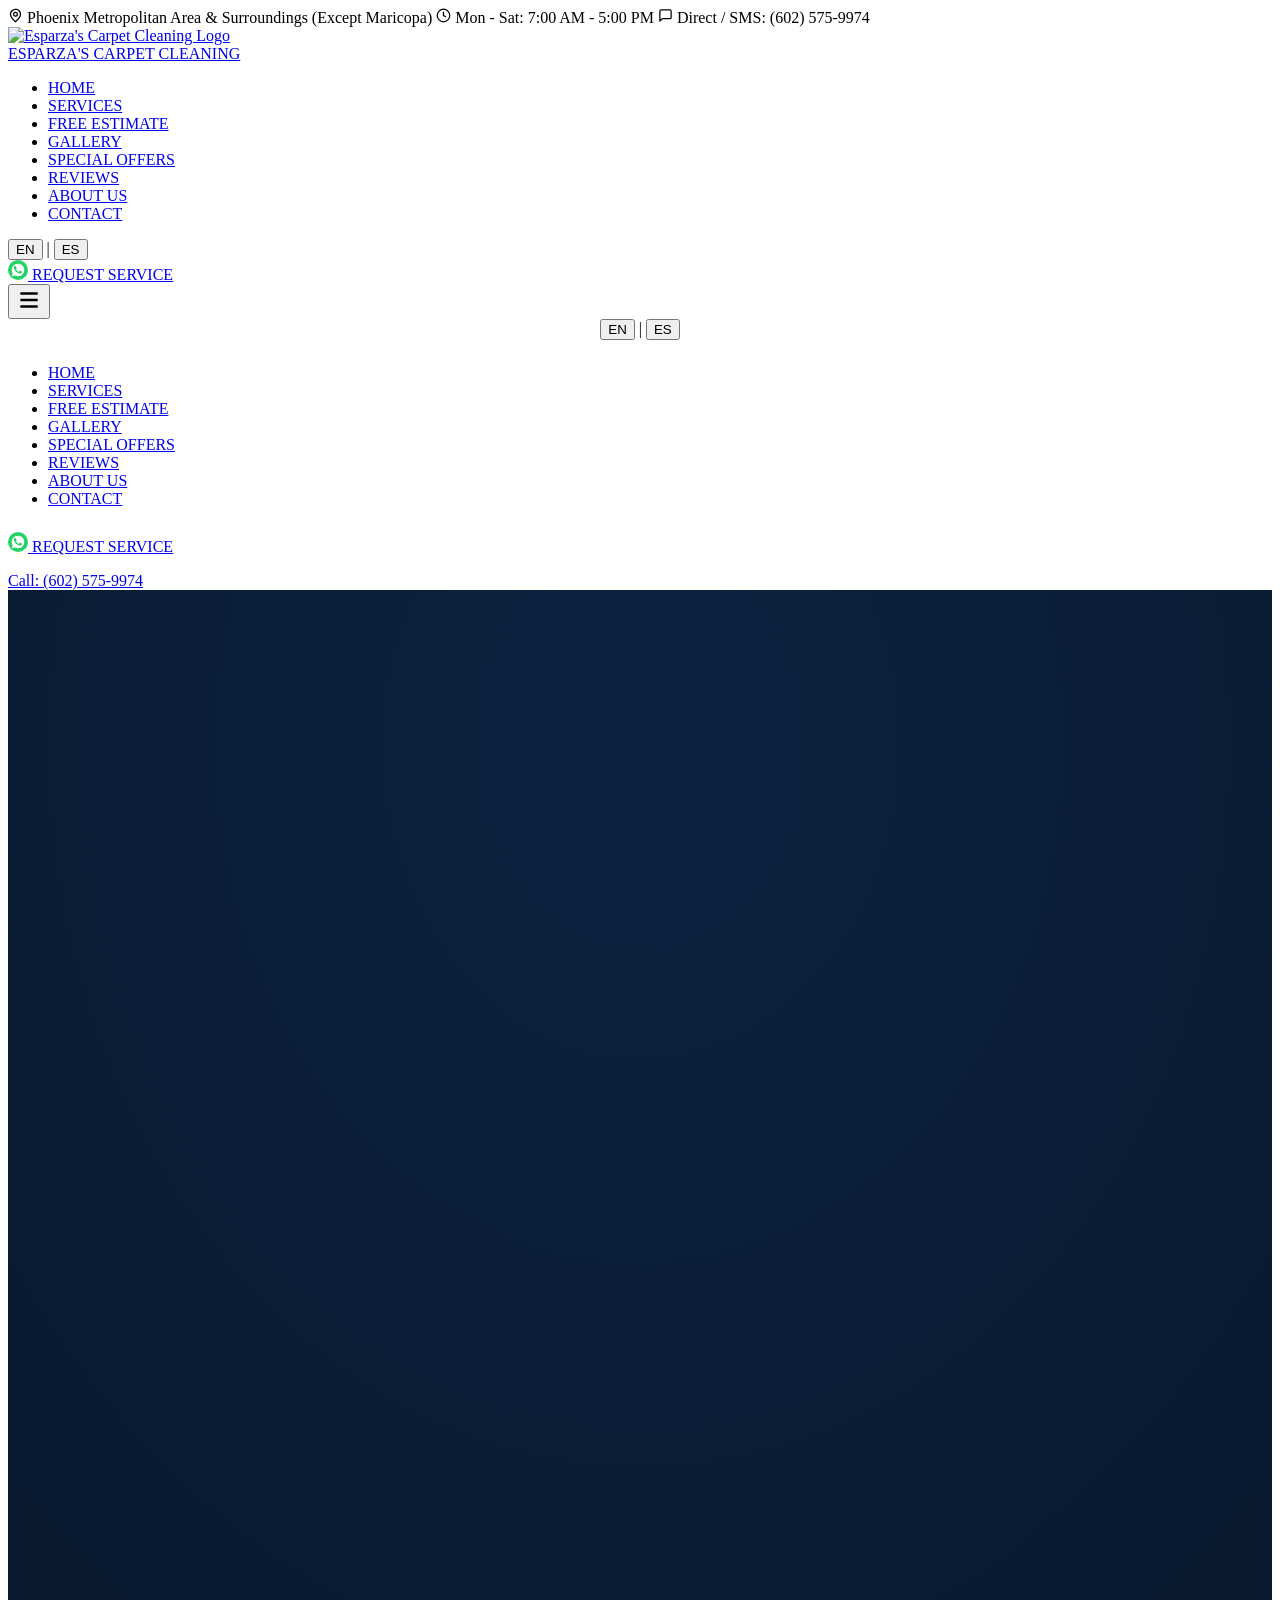
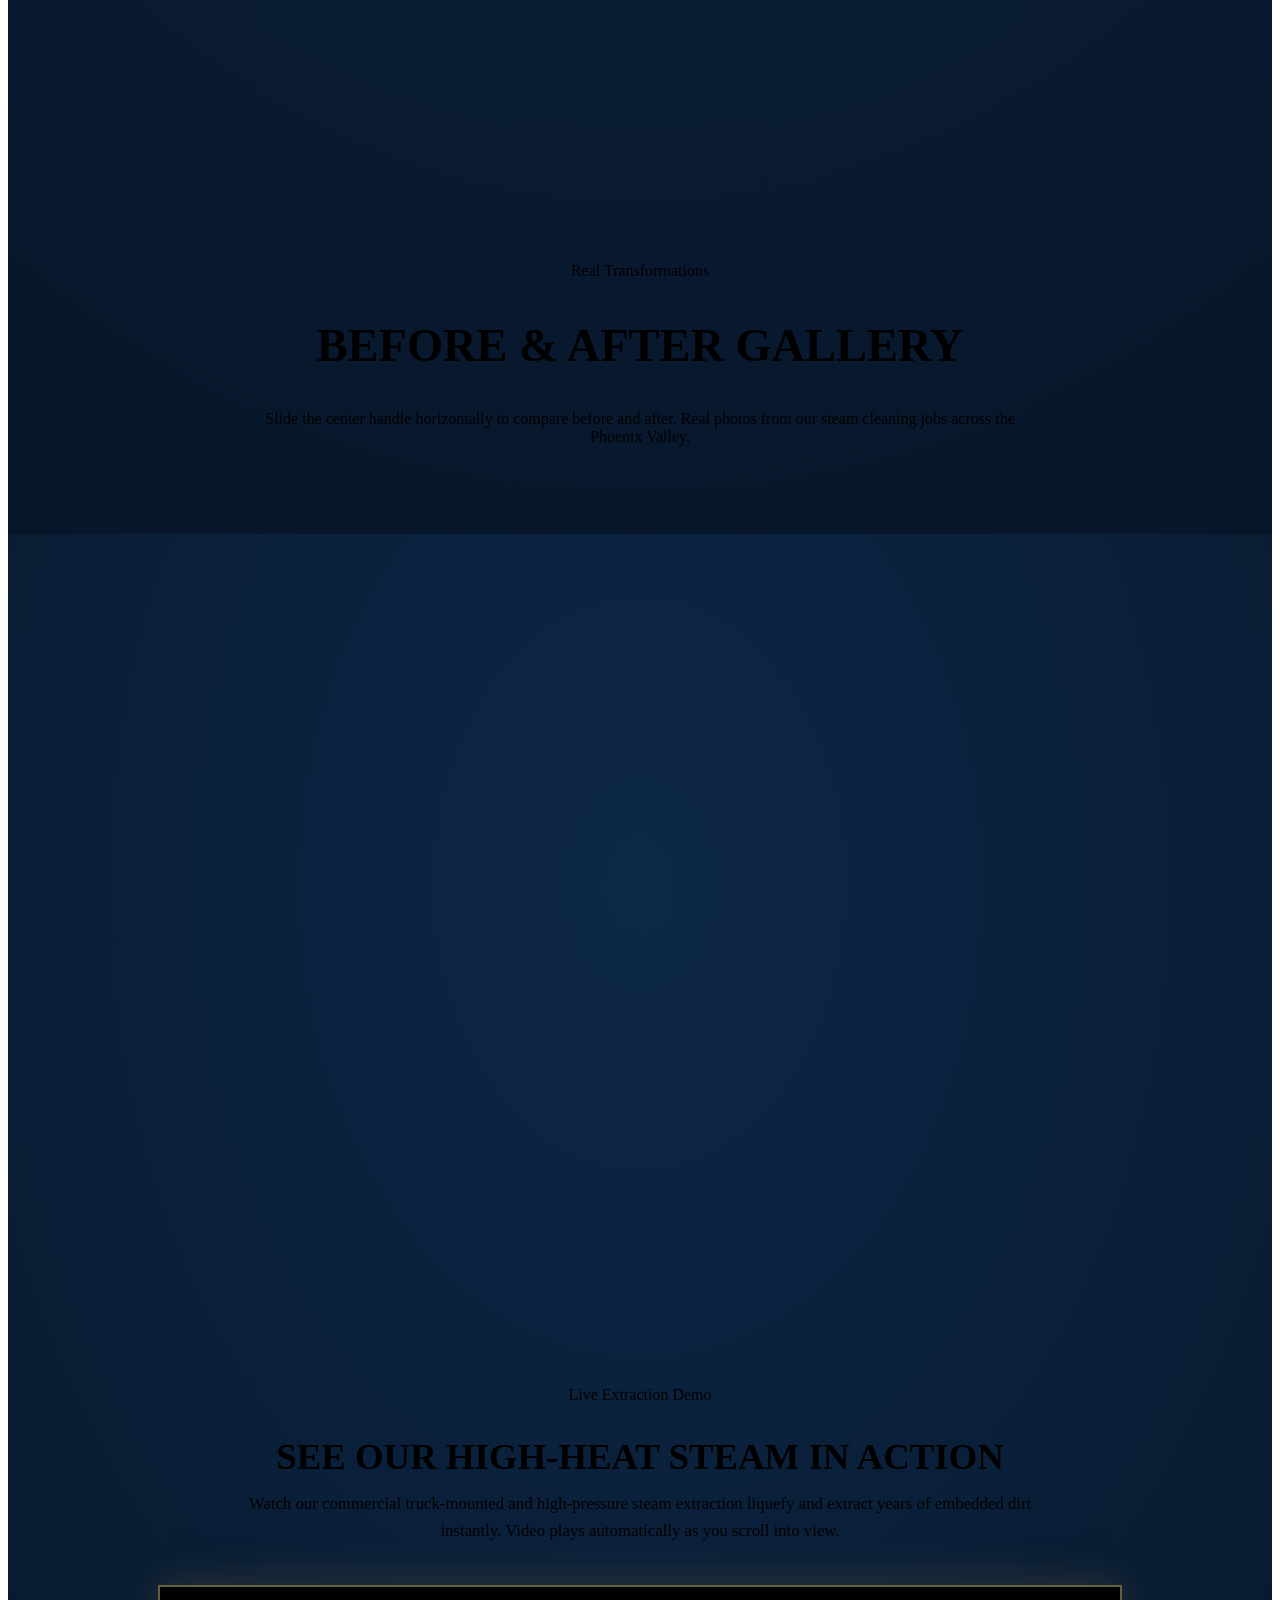
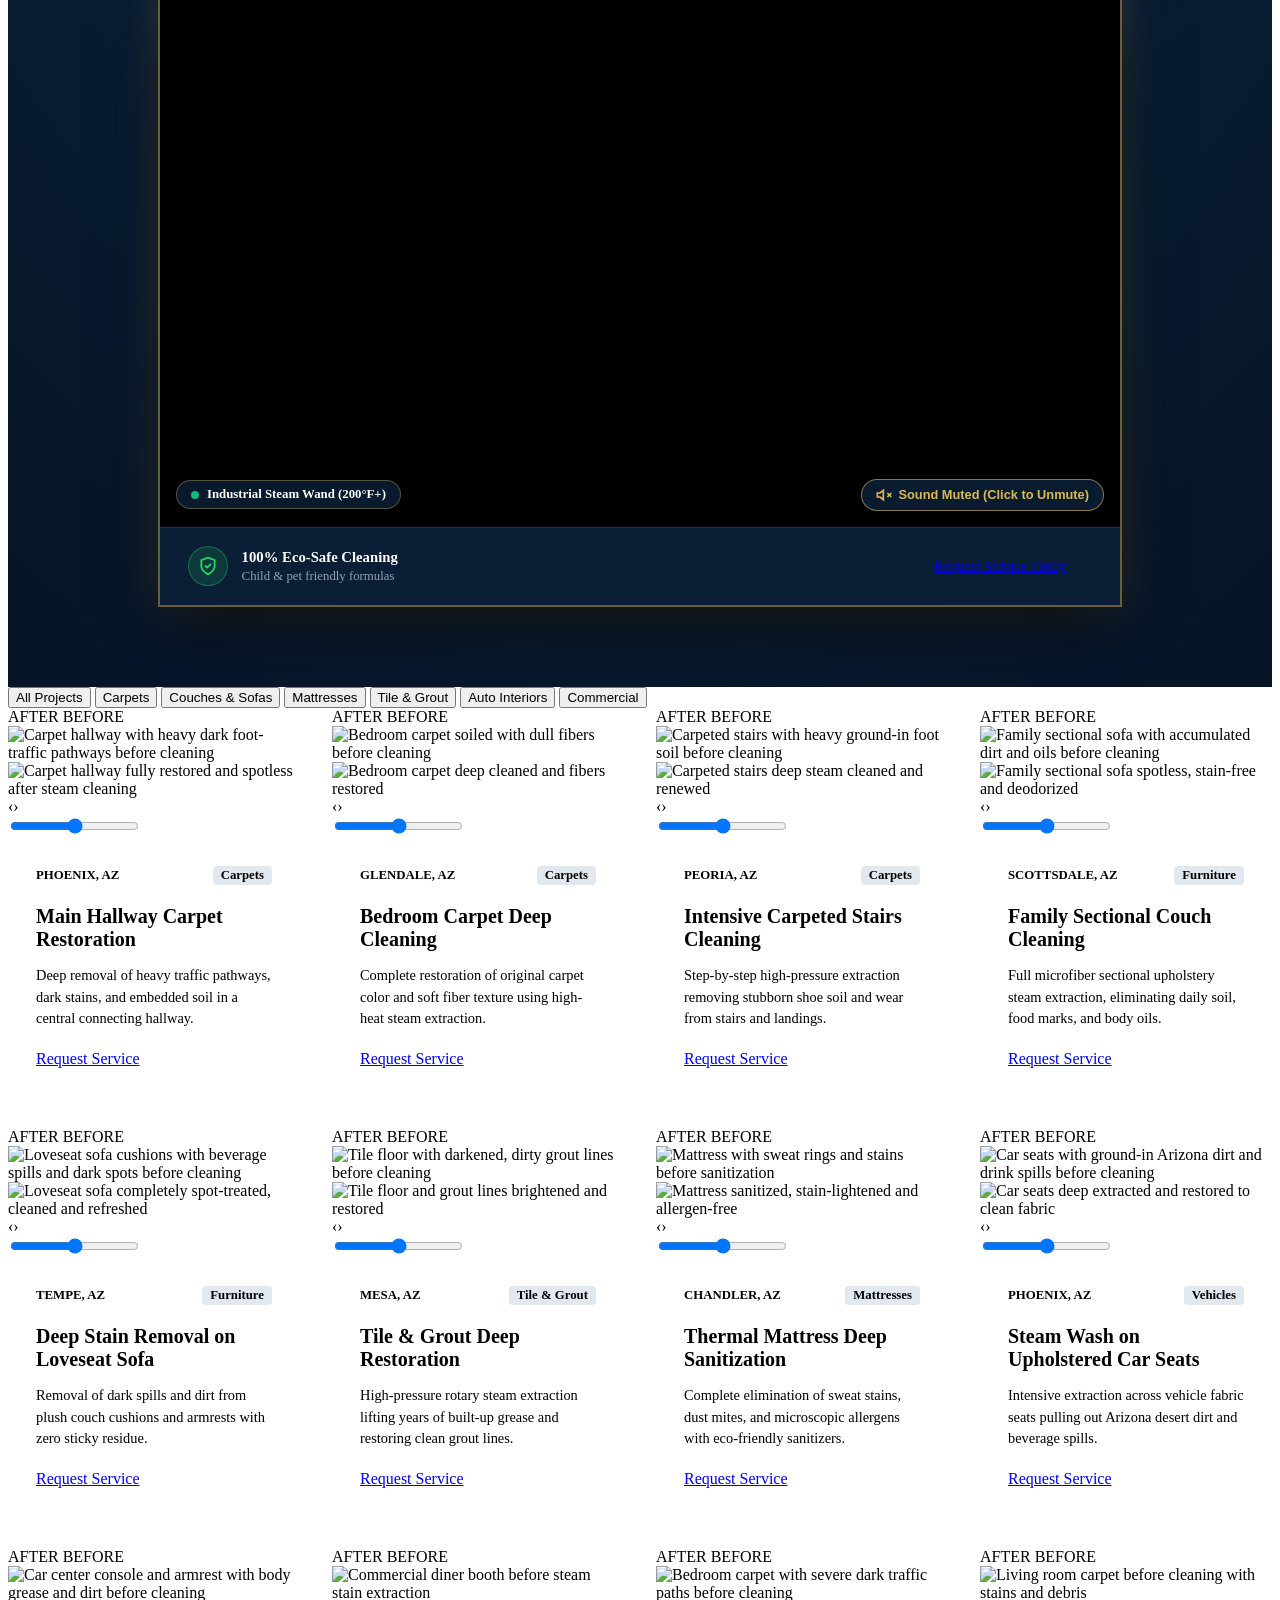
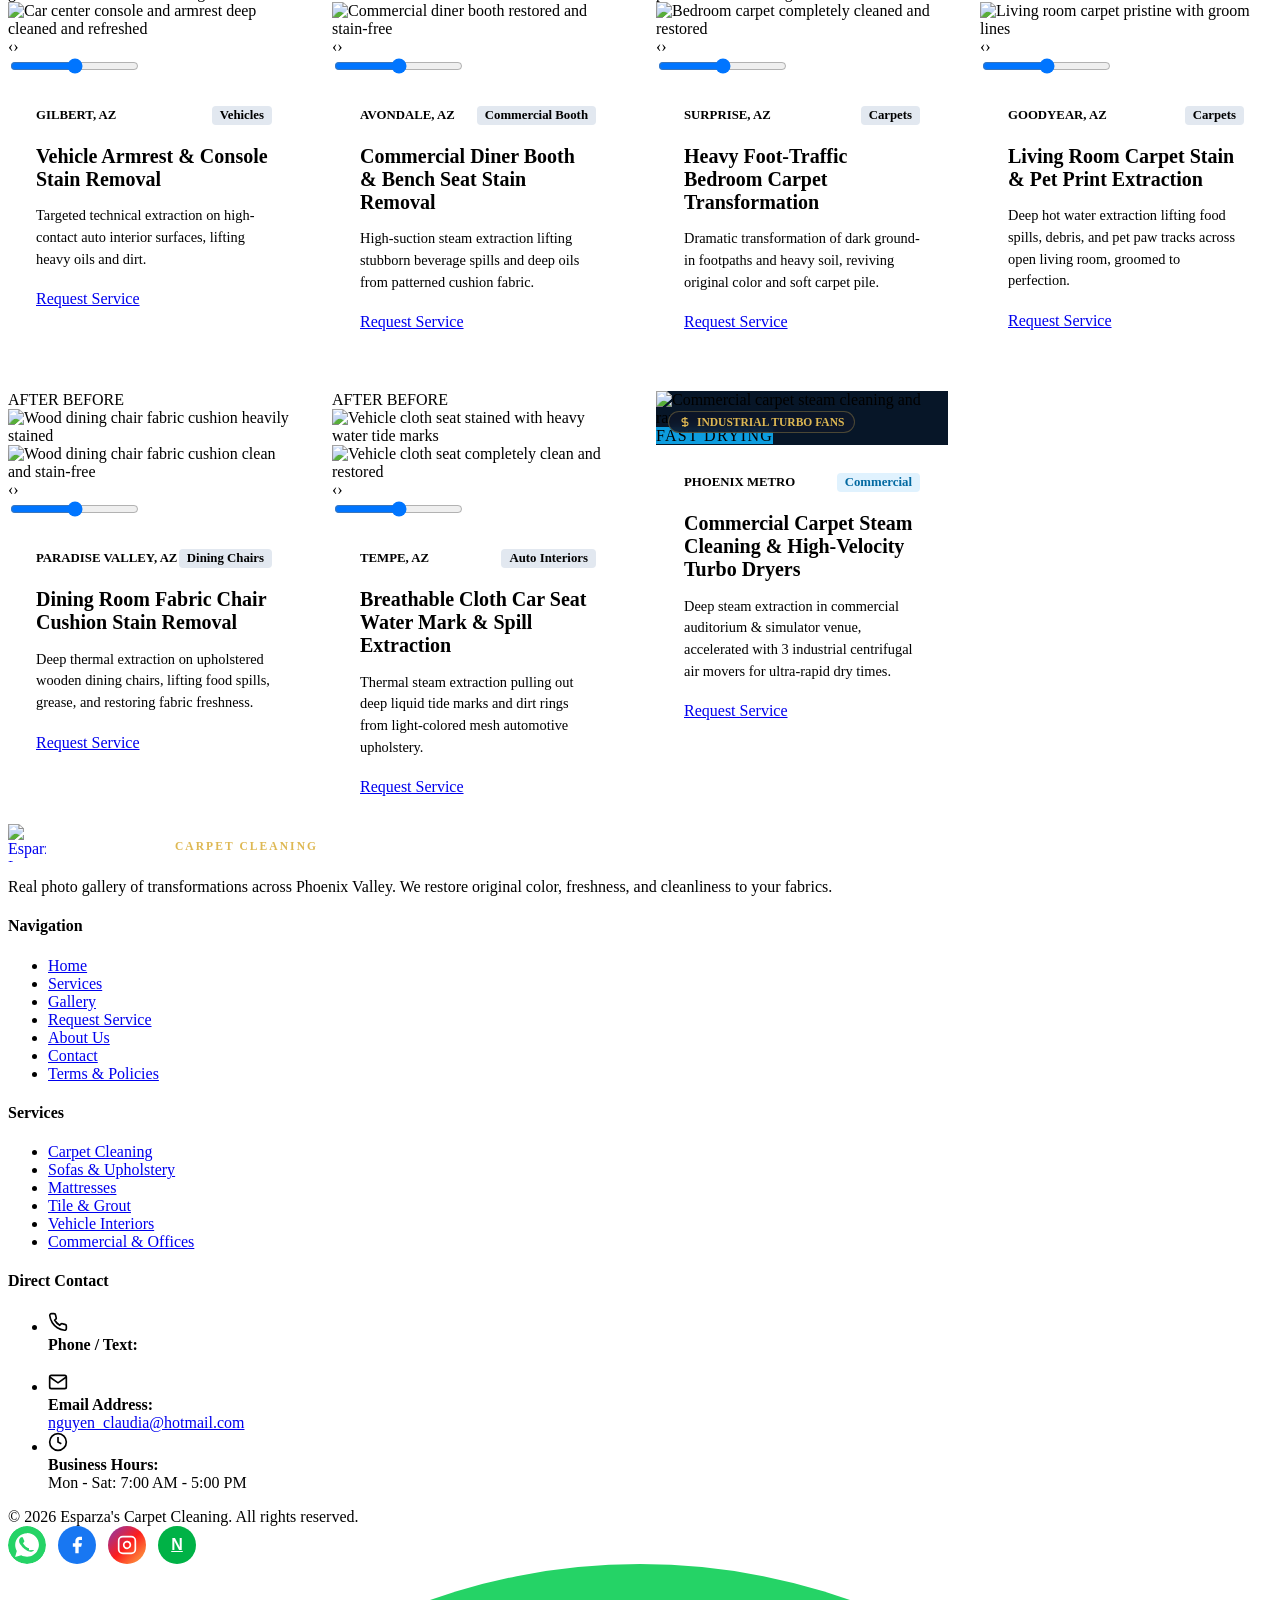
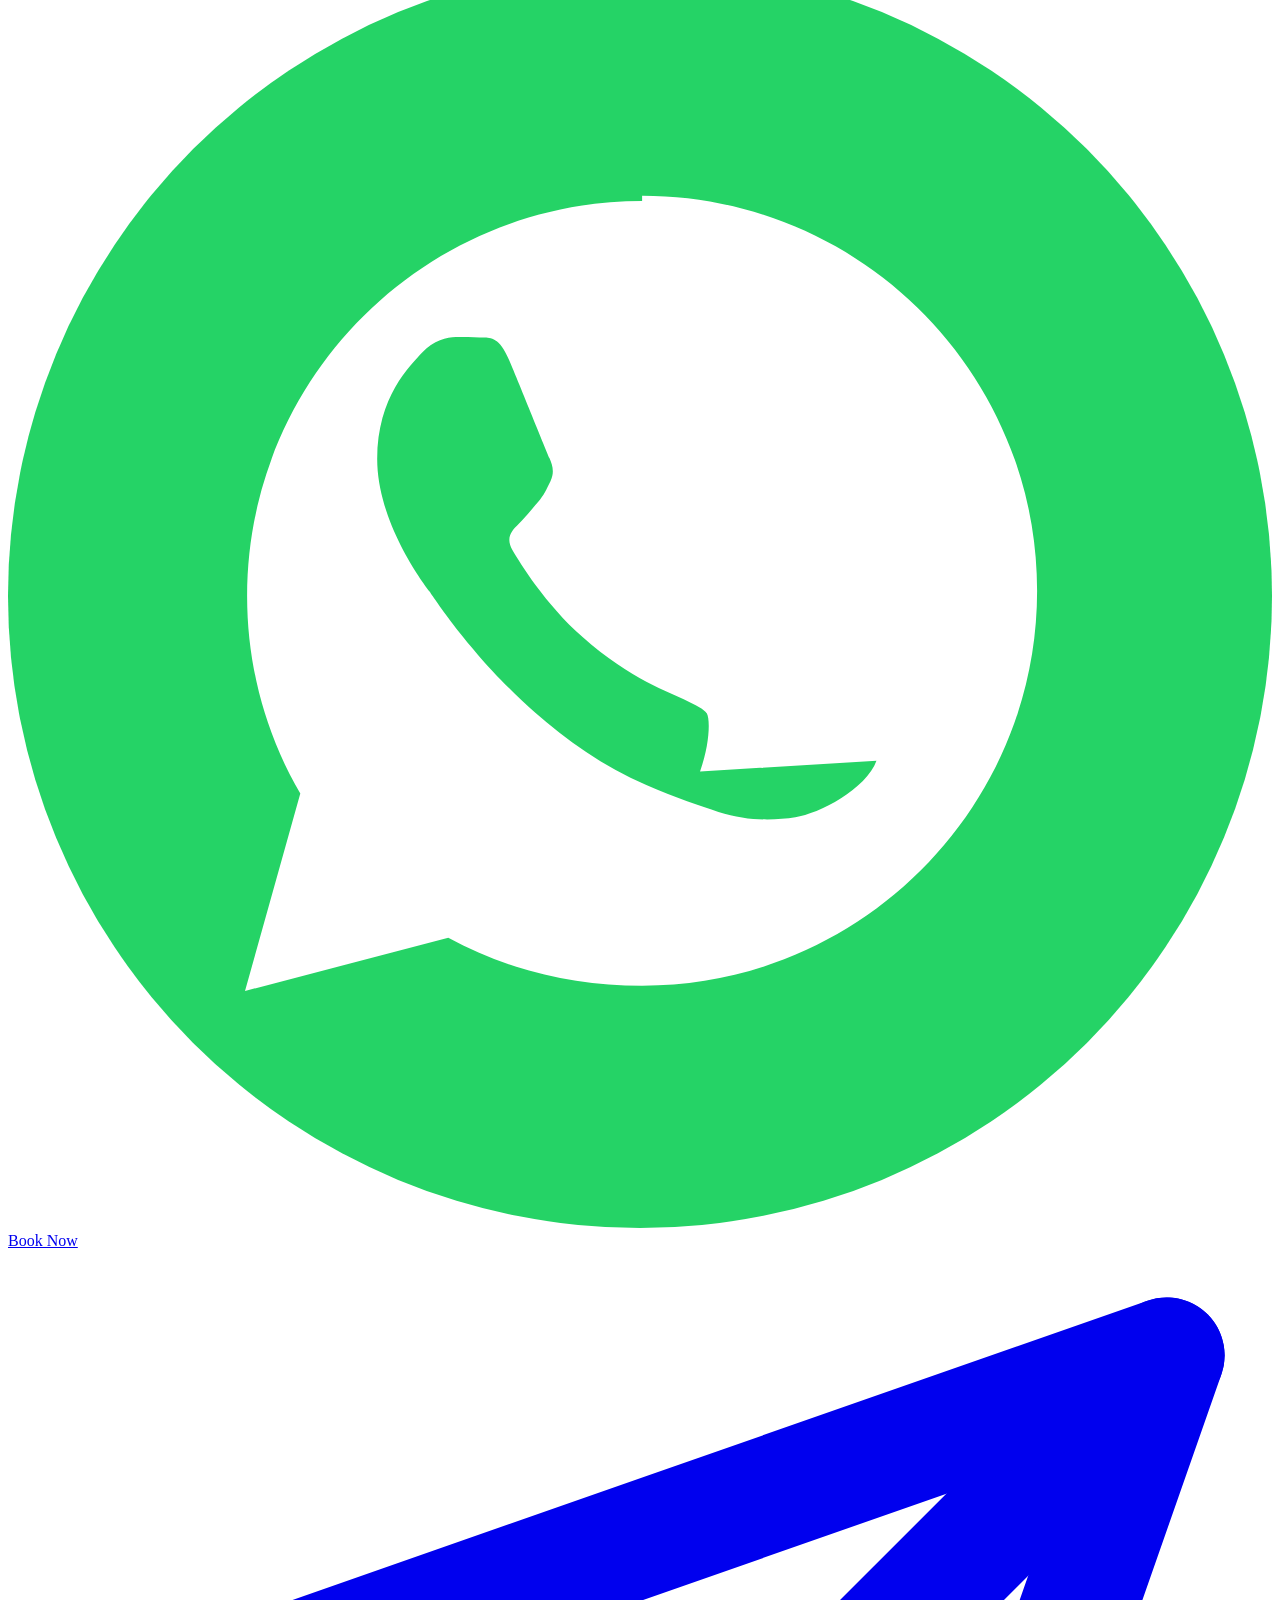
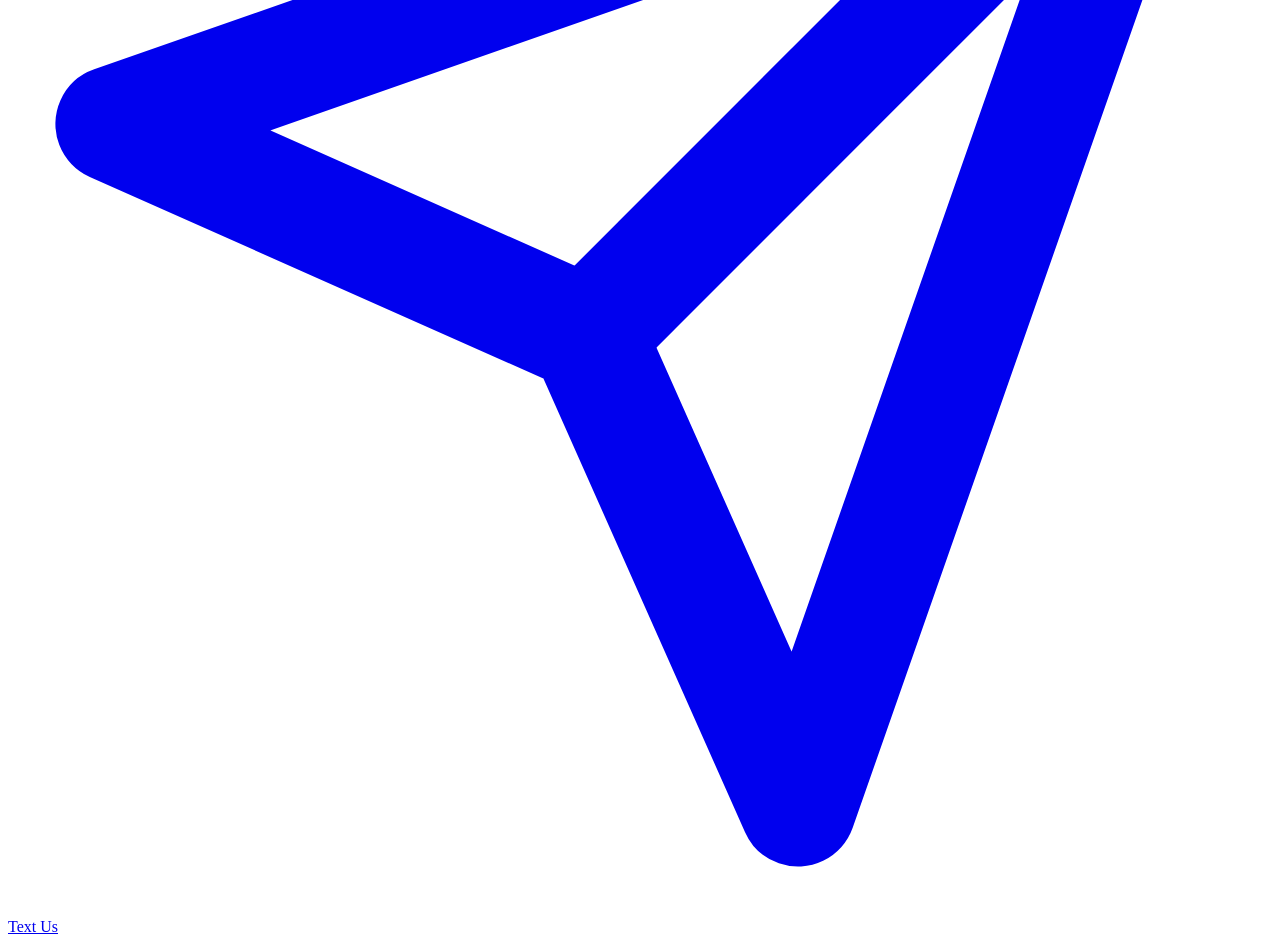
==== galeria.html @ 564505ad "Add files via upload" ====
<!DOCTYPE html>
<html lang="en">
<head>
  <meta charset="UTF-8">
  <meta name="viewport" content="width=device-width, initial-scale=1.0">
  <title>Before &amp; After Gallery | Esparza's Carpet Cleaning</title>
  <meta name="description" content="Interactive Before &amp; After slider gallery from Esparza's Carpet Cleaning. Compare real transformations of carpets, couches, mattresses, tile &amp; grout in Phoenix, AZ.">
  <link rel="stylesheet" href="css/styles.css">
  <link rel="stylesheet" href="css/components.css">
  <link rel="icon" type="image/svg+xml" href="assets/images/logo.svg">
</head>
<body>

  <!-- Top Notice Bar -->
  <div class="top-notice-bar">
    <div class="container">
      <div class="top-notice-info">
        <span class="top-notice-item">
          <svg width="15" height="15" viewBox="0 0 24 24" fill="none" stroke="currentColor" stroke-width="2"><path d="M12 2a8 8 0 0 0-8 8c0 5.25 8 12 8 12s8-6.75 8-12a8 8 0 0 0-8-8z"/><circle cx="12" cy="10" r="3"/></svg>
          <span data-i18n="top_area">Phoenix Metropolitan Area &amp; Surroundings (Except Maricopa)</span>
        </span>
        <span class="top-notice-item">
          <svg width="15" height="15" viewBox="0 0 24 24" fill="none" stroke="currentColor" stroke-width="2"><circle cx="12" cy="12" r="10"/><polyline points="12 6 12 12 16 14"/></svg>
          <span data-i18n="top_hours">Mon - Sat: 7:00 AM - 5:00 PM</span>
        </span>
        <span class="top-notice-item">
          <svg width="15" height="15" viewBox="0 0 24 24" fill="none" stroke="currentColor" stroke-width="2" stroke-linecap="round" stroke-linejoin="round"><path d="M21 15a2 2 0 0 1-2 2H7l-4 4V5a2 2 0 0 1 2-2h14a2 2 0 0 1 2 2z"/></svg>
          <span data-i18n="top_direct">Direct / SMS: (602) 575-9974</span>
        </span>
      </div>
    </div>
  </div>

  <!-- Header -->
  <header class="site-header">
    <div class="container header-inner">
      <a href="index.html" class="brand-logo" title="Esparza's Carpet Cleaning">
        <img src="assets/images/logo-spartan.png" alt="Esparza's Carpet Cleaning Logo" width="60" height="60" data-i18n-alt="logo_main_alt">
        <div class="logo-text-group">
          <span class="logo-main-text">ESPARZA'S</span>
          <span class="logo-sub-text">CARPET CLEANING</span>
        </div>
      </a>

      <nav class="main-nav">
        <ul class="nav-links">
          <li><a href="index.html" class="nav-link" data-i18n="nav_inicio">HOME</a></li>
          <li><a href="servicios.html" class="nav-link" data-i18n="nav_servicios">SERVICES</a></li>
          <li><a href="index.html#tarifas" class="nav-link" data-i18n="nav_tarifas">FREE ESTIMATE</a></li>
          <li><a href="galeria.html" class="nav-link active" data-i18n="nav_galeria">GALLERY</a></li>
          <li><a href="index.html#promociones" class="nav-link" data-i18n="nav_promociones">SPECIAL OFFERS</a></li>
          <li><a href="index.html#comentarios" class="nav-link" data-i18n="nav_resenas">REVIEWS</a></li>
          <li><a href="nosotros.html" class="nav-link" data-i18n="nav_nosotros">ABOUT US</a></li>
          <li><a href="contacto.html" class="nav-link" data-i18n="nav_contacto">CONTACT</a></li>
        </ul>

        <!-- Language Switcher (Desktop) -->
        <div class="lang-switch-container">
          <button type="button" class="lang-btn active" data-lang="en">EN</button>
          <span class="lang-separator">|</span>
          <button type="button" class="lang-btn" data-lang="es">ES</button>
        </div>

        <a href="solicitud.html" class="btn-nav-gold">
          <svg width="20" height="20" viewBox="0 0 24 24" fill="none" style="flex-shrink: 0;"><circle cx="12" cy="12" r="12" fill="#25D366"/><path d="M12.04 4.5c-4.14 0-7.5 3.36-7.5 7.5 0 1.33.35 2.62 1.01 3.75L4.5 19.5l3.86-1.01c1.1.6 2.34.91 3.68.91 4.14 0 7.5-3.36 7.5-7.5s-3.36-7.5-7.5-7.5zm4.45 10.63c-.19.53-1.09 1.01-1.54 1.07-.39.06-.9.08-1.46-.1-.34-.11-.79-.26-1.37-.51-2.43-1.05-4-3.52-4.12-3.68-.12-.16-.99-1.32-.99-2.51 0-1.19.63-1.78.85-2.02.22-.24.48-.3.64-.3.16 0 .32 0 .46.01.15.01.35-.06.55.42.21.49.71 1.74.77 1.87.06.13.1.28.02.44-.08.16-.12.26-.24.4-.12.14-.26.31-.37.42-.12.12-.25.25-.11.49.14.24.62 1.02 1.33 1.65.91.81 1.68 1.06 1.92 1.18.24.12.38.1.52-.06.14-.16.6-.7.76-.94.16-.24.32-.2.53-.12.21.08 1.33.63 1.56.74.23.12.38.18.44.27.06.1.06.57-.13 1.1z" fill="#FFFFFF"/></svg>
          <span data-i18n="nav_cta">REQUEST SERVICE</span>
        </a>
      </nav>

      <button class="mobile-toggle-btn" aria-label="Mobile Navigation Menu" data-i18n-aria="nav_menu_aria">
        <svg width="26" height="26" viewBox="0 0 24 24" fill="none" stroke="currentColor" stroke-width="2.5"><path d="M4 6h16M4 12h16M4 18h16"/></svg>
      </button>
    </div>
  </header>

  <!-- Mobile Drawer -->
  <div class="mobile-menu-drawer">
    <!-- Language Switcher (Mobile Drawer) -->
    <div style="display: flex; justify-content: center; margin-bottom: 1.5rem;">
      <div class="lang-switch-container">
        <button type="button" class="lang-btn active" data-lang="en">EN</button>
        <span class="lang-separator">|</span>
        <button type="button" class="lang-btn" data-lang="es">ES</button>
      </div>
    </div>

    <ul class="mobile-nav-links">
      <li><a href="index.html" class="nav-link" data-i18n="nav_inicio">HOME</a></li>
      <li><a href="servicios.html" class="nav-link" data-i18n="nav_servicios">SERVICES</a></li>
      <li><a href="index.html#tarifas" class="nav-link" data-i18n="nav_tarifas">FREE ESTIMATE</a></li>
      <li><a href="galeria.html" class="nav-link active" data-i18n="nav_galeria">GALLERY</a></li>
      <li><a href="index.html#promociones" class="nav-link" data-i18n="nav_promociones">SPECIAL OFFERS</a></li>
      <li><a href="index.html#comentarios" class="nav-link" data-i18n="nav_resenas">REVIEWS</a></li>
      <li><a href="nosotros.html" class="nav-link" data-i18n="nav_nosotros">ABOUT US</a></li>
      <li><a href="contacto.html" class="nav-link" data-i18n="nav_contacto">CONTACT</a></li>
    </ul>
    <div style="margin-top: 1.5rem; display: flex; flex-direction: column; gap: 1rem;">
      <a href="solicitud.html" class="btn-nav-gold" style="width: 100%; justify-content: center;">
        <svg width="20" height="20" viewBox="0 0 24 24" fill="none" style="flex-shrink: 0;"><circle cx="12" cy="12" r="12" fill="#25D366"/><path d="M12.04 4.5c-4.14 0-7.5 3.36-7.5 7.5 0 1.33.35 2.62 1.01 3.75L4.5 19.5l3.86-1.01c1.1.6 2.34.91 3.68.91 4.14 0 7.5-3.36 7.5-7.5s-3.36-7.5-7.5-7.5zm4.45 10.63c-.19.53-1.09 1.01-1.54 1.07-.39.06-.9.08-1.46-.1-.34-.11-.79-.26-1.37-.51-2.43-1.05-4-3.52-4.12-3.68-.12-.16-.99-1.32-.99-2.51 0-1.19.63-1.78.85-2.02.22-.24.48-.3.64-.3.16 0 .32 0 .46.01.15.01.35-.06.55.42.21.49.71 1.74.77 1.87.06.13.1.28.02.44-.08.16-.12.26-.24.4-.12.14-.26.31-.37.42-.12.12-.25.25-.11.49.14.24.62 1.02 1.33 1.65.91.81 1.68 1.06 1.92 1.18.24.12.38.1.52-.06.14-.16.6-.7.76-.94.16-.24.32-.2.53-.12.21.08 1.33.63 1.56.74.23.12.38.18.44.27.06.1.06.57-.13 1.1z" fill="#FFFFFF"/></svg>
        <span data-i18n="nav_cta">REQUEST SERVICE</span>
      </a>
      <a href="tel:6025759974" class="btn btn-secondary" style="width: 100%; justify-content: center;" data-i18n="nav_call">Call: (602) 575-9974</a>
    </div>
  </div>

  <main>
    <!-- PAGE HERO -->
    <section class="section-dark" style="position: relative; overflow: hidden; padding: 4.5rem 0 4rem 0; background: radial-gradient(120% 120% at 50% 10%, #0c2340 0%, #061325 100%);">
      <!-- Ambient Glow Orbs -->
      <div class="ambient-glow-orb orb-amber" style="top: -60px; right: 10%; width: 420px; height: 420px;"></div>
      <div class="ambient-glow-orb orb-azure" style="bottom: -80px; left: 6%; width: 440px; height: 440px;"></div>
      <div class="ambient-glow-orb orb-navy" style="top: 35%; left: 45%; width: 340px; height: 340px;"></div>

      <div class="container" style="text-align: center; position: relative; z-index: 2;">
        <span class="section-badge gold reveal-on-scroll" data-i18n="gal_badge">Real Transformations</span>
        <h1 class="section-title reveal-on-scroll stagger-1" style="font-size: 2.9rem;" data-i18n="gal_title">BEFORE &amp; AFTER <span class="highlight">GALLERY</span></h1>
        <p class="section-subtitle reveal-on-scroll stagger-2" style="max-width: 780px; margin: 0 auto 1.5rem auto;" data-i18n="gal_sub">
          Slide the center handle horizontally to compare before and after. Real photos from our steam cleaning jobs across the Phoenix Valley.
        </p>
      </div>
    </section>

    <!-- AUTOPLAY VIDEO SHOWCASE SECTION (SE REPRODUCE AUTOMÁTICAMENTE AL LLEGAR AQUÍ) -->
    <section class="section section-dark video-showcase-section" id="video-demostracion" style="position: relative; overflow: hidden; background: radial-gradient(100% 100% at 50% 20%, #0d2847 0%, #061325 100%); padding: 4.5rem 0 5rem 0;">
      <!-- Ambient Glow Orbs -->
      <div class="ambient-glow-orb orb-amber" style="top: -40px; right: 15%; width: 380px; height: 380px;"></div>
      <div class="ambient-glow-orb orb-azure" style="bottom: -60px; left: 10%; width: 400px; height: 400px;"></div>

      <div class="container" style="position: relative; z-index: 2;">
        
        <div style="text-align: center; max-width: 820px; margin: 0 auto 2.5rem auto;">
          <span class="section-badge gold reveal-on-scroll" data-i18n="video_sec_badge">Live Extraction Demo</span>
          <h2 class="section-title reveal-on-scroll stagger-1" style="font-size: 2.3rem; margin-bottom: 0.85rem;" data-i18n="video_sec_title">SEE OUR HIGH-HEAT STEAM <span class="highlight">IN ACTION</span></h2>
          <p class="section-subtitle reveal-on-scroll stagger-2" style="font-size: 1.05rem; line-height: 1.6; margin: 0 auto;" data-i18n="video_sec_sub">
            Watch our commercial truck-mounted and high-pressure steam extraction liquefy and extract years of embedded dirt instantly. Video plays automatically as you scroll into view.
          </p>
        </div>

        <!-- Video Player Card Container -->
        <div class="video-showcase-wrapper reveal-on-scroll stagger-2" style="max-width: 960px; margin: 0 auto; border-radius: var(--radius-xl); overflow: hidden; box-shadow: 0 24px 60px -12px rgba(0, 0, 0, 0.7), 0 0 40px rgba(222, 184, 83, 0.2); border: 2px solid rgba(222, 184, 83, 0.45); background: #071628; position: relative;">
          
          <!-- Video Frame (Aspect Ratio 16:9) -->
          <div class="video-frame-container" style="position: relative; width: 100%; aspect-ratio: 16 / 9; max-height: 540px; background: #000000; overflow: hidden;">
            <!-- ESPACIO PARA TU VIDEO: Coloca tu video en assets/videos/demo-limpieza.mp4 -->
            <video 
              id="showcase-scroll-video" 
              class="auto-scroll-video" 
              autoplay
              muted 
              playsinline 
              loop 
              preload="metadata" 
              poster="assets/images/commercial-carpet-drying.jpg"
              style="width: 100%; height: 100%; object-fit: cover; display: block;"
            >
              <source src="assets/videos/video.mp4" type="video/mp4">
              Your browser does not support HTML5 video.
            </video>

            <!-- Bottom Floating Controls Overlay -->
            <div class="video-controls-overlay" style="position: absolute; bottom: 16px; left: 16px; right: 16px; display: flex; justify-content: space-between; align-items: center; pointer-events: none; z-index: 10; flex-wrap: wrap; gap: 0.5rem;">
              
              <!-- Quick Info Badge -->
              <div style="pointer-events: auto; background: rgba(11, 31, 54, 0.85); backdrop-filter: blur(8px); padding: 6px 14px; border-radius: 999px; border: 1px solid rgba(222, 184, 83, 0.35); display: inline-flex; align-items: center; gap: 8px;">
                <span style="display: inline-block; width: 8px; height: 8px; border-radius: 50%; background: #10B981;"></span>
                <span style="color: #FFFFFF; font-size: 0.8rem; font-weight: 700;" data-i18n="video_tech_badge">Industrial Steam Wand (200°F+)</span>
              </div>

              <!-- Mute / Unmute Interactive Toggle -->
              <button type="button" class="video-sound-toggle-btn" style="pointer-events: auto; background: rgba(11, 31, 54, 0.88); border: 1.5px solid rgba(222, 184, 83, 0.6); color: #DEB853; padding: 7px 14px; border-radius: 999px; font-weight: 800; font-size: 0.8rem; display: inline-flex; align-items: center; gap: 6px; cursor: pointer; transition: all 0.2s ease; backdrop-filter: blur(8px);" aria-label="Toggle sound">
                <span class="sound-icon-holder" style="display: inline-flex; align-items: center;">
                  <svg class="sound-icon-muted" width="16" height="16" viewBox="0 0 24 24" fill="none" stroke="currentColor" stroke-width="2.5"><polygon points="11 5 6 9 2 9 2 15 6 15 11 19 11 5"/><line x1="23" y1="9" x2="17" y2="15"/><line x1="17" y1="9" x2="23" y2="15"/></svg>
                  <svg class="sound-icon-unmuted" width="16" height="16" viewBox="0 0 24 24" fill="none" stroke="currentColor" stroke-width="2.5" style="display: none;"><polygon points="11 5 6 9 2 9 2 15 6 15 11 19 11 5"/><path d="M15.54 8.46a5 5 0 0 1 0 7.07"/><path d="M19.07 4.93a10 10 0 0 1 0 14.14"/></svg>
                </span>
                <span class="sound-toggle-text" data-i18n="video_sound_enable">Sound Muted (Click to Unmute)</span>
              </button>
            </div>
          </div>

          <!-- Video Footer Specs Bar -->
          <div style="background: rgba(11, 31, 54, 0.98); padding: 1.15rem 1.75rem; border-top: 1px solid rgba(255, 255, 255, 0.08); display: flex; justify-content: space-between; align-items: center; flex-wrap: wrap; gap: 1.25rem;">
            <div style="display: flex; align-items: center; gap: 0.85rem;">
              <div style="width: 38px; height: 38px; border-radius: 50%; background: rgba(37, 211, 102, 0.15); border: 1px solid rgba(37, 211, 102, 0.35); display: flex; align-items: center; justify-content: center; color: #25D366; flex-shrink: 0;">
                <svg width="20" height="20" viewBox="0 0 24 24" fill="none" stroke="currentColor" stroke-width="2.2" stroke-linecap="round" stroke-linejoin="round"><path d="M12 22s8-4 8-10V5l-8-3-8 3v7c0 6 8 10 8 10z"/><path d="m9 12 2 2 4-4"/></svg>
              </div>
              <div>
                <strong style="color: #FFFFFF; font-size: 0.92rem; display: block;" data-i18n="video_feat2_title">100% Eco-Safe Cleaning</strong>
                <span style="color: #94A3B8; font-size: 0.8rem;" data-i18n="video_feat2_sub">Child &amp; pet friendly formulas</span>
              </div>
            </div>

            <div>
              <a href="solicitud.html" class="btn btn-primary" style="padding: 0.7rem 1.6rem; font-size: 0.9rem;" data-i18n="video_cta_btn">
                Request Service Today
              </a>
            </div>
          </div>

        </div>

      </div>
    </section>

    <!-- GALERÍA CON FILTROS INTERACTIVOS -->
    <section class="section section-light">
      <div class="container">
        
        <!-- Filter Tabs -->
        <div class="gallery-filters reveal-on-scroll">
          <button class="gallery-filter-btn active" data-filter="all" data-i18n="gal_filter_all">All Projects</button>
          <button class="gallery-filter-btn" data-filter="alfombras" data-i18n="gal_filter_carpets">Carpets</button>
          <button class="gallery-filter-btn" data-filter="sofas" data-i18n="gal_filter_sofas">Couches &amp; Sofas</button>
          <button class="gallery-filter-btn" data-filter="colchones" data-i18n="gal_filter_mattress">Mattresses</button>
          <button class="gallery-filter-btn" data-filter="pisos" data-i18n="gal_filter_floors">Tile &amp; Grout</button>
          <button class="gallery-filter-btn" data-filter="vehiculos" data-i18n="gal_filter_cars">Auto Interiors</button>
          <button class="gallery-filter-btn" data-filter="comercial" data-i18n="gal_filter_commercial">Commercial</button>
        </div>

        <!-- Gallery Grid of Before/After Cards -->
        <div style="display: grid; grid-template-columns: repeat(auto-fit, minmax(280px, 1fr)); gap: 2rem;" id="gallery-grid">

          <!-- Card 1: Main Hallway (Carpets) -->
          <div class="gallery-item-card reveal-on-scroll stagger-1" data-category="alfombras" style="background: #FFFFFF; border-radius: var(--radius-lg); overflow: hidden; box-shadow: var(--shadow-md); border: 1px solid var(--color-border-light); transition: transform var(--transition-normal), box-shadow var(--transition-normal);">
            <div class="before-after-container ba-aspect-gallery">
              <span class="ba-label ba-label-after" data-i18n="ba_after">AFTER</span>
              <span class="ba-label ba-label-before" data-i18n="ba_before">BEFORE</span>
              <img src="assets/images/carpet-hallway-before.jpg" alt="Carpet hallway with heavy dark foot-traffic pathways before cleaning" data-i18n-alt="gal_card1_img_before" class="ba-image ba-image-before">
              <img src="assets/images/carpet-hallway-after.jpg" alt="Carpet hallway fully restored and spotless after steam cleaning" data-i18n-alt="gal_card1_img_after" class="ba-image ba-image-after">
              <div class="ba-handle">
                <div class="ba-handle-button"><span class="ba-handle-arrows">&lsaquo;&rsaquo;</span></div>
              </div>
              <input type="range" min="0" max="100" value="50" class="ba-range-input" aria-label="Hallway Carpet Before and After Slider" data-i18n-aria="gal_slider_1">
            </div>
            <div style="padding: 1.75rem;">
              <div style="display: flex; justify-content: space-between; align-items: center; margin-bottom: 0.5rem;">
                <span style="font-size: 0.8rem; font-weight: 700; color: var(--color-accent); text-transform: uppercase;" data-i18n="gal_card1_loc">Phoenix, AZ</span>
                <span style="font-size: 0.8rem; background: #E2E8F0; padding: 2px 8px; border-radius: 4px; font-weight: 600;" data-i18n="gal_card1_tag">Carpets</span>
              </div>
              <h3 style="font-family: var(--font-heading); font-size: 1.25rem; font-weight: 800; margin-bottom: 0.6rem; color: var(--color-primary);" data-i18n="gal_card1_title">Main Hallway Carpet Restoration</h3>
              <p style="font-size: 0.9rem; color: var(--color-text-muted); margin-bottom: 1.25rem; line-height: 1.5;" data-i18n="gal_card1_desc">
                Deep removal of heavy traffic pathways, dark stains, and embedded soil in a central connecting hallway.
              </p>
              <a href="solicitud.html" class="btn btn-outline-gold" style="width: 100%;" data-i18n="gal_card_btn">Request Service</a>
            </div>
          </div>

          <!-- Card 2: Master Bedroom (Carpets) -->
          <div class="gallery-item-card reveal-on-scroll stagger-2" data-category="alfombras" style="background: #FFFFFF; border-radius: var(--radius-lg); overflow: hidden; box-shadow: var(--shadow-md); border: 1px solid var(--color-border-light); transition: transform var(--transition-normal), box-shadow var(--transition-normal);">
            <div class="before-after-container ba-aspect-gallery">
              <span class="ba-label ba-label-after" data-i18n="ba_after">AFTER</span>
              <span class="ba-label ba-label-before" data-i18n="ba_before">BEFORE</span>
              <img src="assets/images/carpet-room-before.jpg" alt="Bedroom carpet soiled with dull fibers before cleaning" data-i18n-alt="gal_card2_img_before" class="ba-image ba-image-before">
              <img src="assets/images/carpet-room-after.jpg" alt="Bedroom carpet deep cleaned and fibers restored" data-i18n-alt="gal_card2_img_after" class="ba-image ba-image-after">
              <div class="ba-handle">
                <div class="ba-handle-button"><span class="ba-handle-arrows">&lsaquo;&rsaquo;</span></div>
              </div>
              <input type="range" min="0" max="100" value="50" class="ba-range-input" aria-label="Bedroom Carpet Before and After Slider" data-i18n-aria="gal_slider_2">
            </div>
            <div style="padding: 1.75rem;">
              <div style="display: flex; justify-content: space-between; align-items: center; margin-bottom: 0.5rem;">
                <span style="font-size: 0.8rem; font-weight: 700; color: var(--color-accent); text-transform: uppercase;" data-i18n="gal_card2_loc">Glendale, AZ</span>
                <span style="font-size: 0.8rem; background: #E2E8F0; padding: 2px 8px; border-radius: 4px; font-weight: 600;" data-i18n="gal_card2_tag">Carpets</span>
              </div>
              <h3 style="font-family: var(--font-heading); font-size: 1.25rem; font-weight: 800; margin-bottom: 0.6rem; color: var(--color-primary);" data-i18n="gal_card2_title">Bedroom Carpet Deep Cleaning</h3>
              <p style="font-size: 0.9rem; color: var(--color-text-muted); margin-bottom: 1.25rem; line-height: 1.5;" data-i18n="gal_card2_desc">
                Complete restoration of original carpet color and soft fiber texture using high-heat steam extraction.
              </p>
              <a href="solicitud.html" class="btn btn-outline-gold" style="width: 100%;" data-i18n="gal_card_btn">Request Service</a>
            </div>
          </div>

          <!-- Card 3: Carpeted Stairs (Carpets) -->
          <div class="gallery-item-card reveal-on-scroll stagger-3" data-category="alfombras" style="background: #FFFFFF; border-radius: var(--radius-lg); overflow: hidden; box-shadow: var(--shadow-md); border: 1px solid var(--color-border-light); transition: transform var(--transition-normal), box-shadow var(--transition-normal);">
            <div class="before-after-container ba-aspect-gallery">
              <span class="ba-label ba-label-after" data-i18n="ba_after">AFTER</span>
              <span class="ba-label ba-label-before" data-i18n="ba_before">BEFORE</span>
              <img src="assets/images/carpet-stairs-before.jpg" alt="Carpeted stairs with heavy ground-in foot soil before cleaning" data-i18n-alt="gal_card3_img_before" class="ba-image ba-image-before">
              <img src="assets/images/carpet-stairs-after.jpg" alt="Carpeted stairs deep steam cleaned and renewed" data-i18n-alt="gal_card3_img_after" class="ba-image ba-image-after">
              <div class="ba-handle">
                <div class="ba-handle-button"><span class="ba-handle-arrows">&lsaquo;&rsaquo;</span></div>
              </div>
              <input type="range" min="0" max="100" value="50" class="ba-range-input" aria-label="Staircase Carpet Before and After Slider" data-i18n-aria="gal_slider_3">
            </div>
            <div style="padding: 1.75rem;">
              <div style="display: flex; justify-content: space-between; align-items: center; margin-bottom: 0.5rem;">
                <span style="font-size: 0.8rem; font-weight: 700; color: var(--color-accent); text-transform: uppercase;" data-i18n="gal_card3_loc">Peoria, AZ</span>
                <span style="font-size: 0.8rem; background: #E2E8F0; padding: 2px 8px; border-radius: 4px; font-weight: 600;" data-i18n="gal_card3_tag">Carpets</span>
              </div>
              <h3 style="font-family: var(--font-heading); font-size: 1.25rem; font-weight: 800; margin-bottom: 0.6rem; color: var(--color-primary);" data-i18n="gal_card3_title">Intensive Carpeted Stairs Cleaning</h3>
              <p style="font-size: 0.9rem; color: var(--color-text-muted); margin-bottom: 1.25rem; line-height: 1.5;" data-i18n="gal_card3_desc">
                Step-by-step high-pressure extraction removing stubborn shoe soil and wear from stairs and landings.
              </p>
              <a href="solicitud.html" class="btn btn-outline-gold" style="width: 100%;" data-i18n="gal_card_btn">Request Service</a>
            </div>
          </div>

          <!-- Card 4: Family Sectional Couch (Furniture) -->
          <div class="gallery-item-card reveal-on-scroll stagger-1" data-category="sofas" style="background: #FFFFFF; border-radius: var(--radius-lg); overflow: hidden; box-shadow: var(--shadow-md); border: 1px solid var(--color-border-light); transition: transform var(--transition-normal), box-shadow var(--transition-normal);">
            <div class="before-after-container ba-aspect-gallery">
              <span class="ba-label ba-label-after" data-i18n="ba_after">AFTER</span>
              <span class="ba-label ba-label-before" data-i18n="ba_before">BEFORE</span>
              <img src="assets/images/real-sectional-before.jpg" alt="Family sectional sofa with accumulated dirt and oils before cleaning" data-i18n-alt="gal_card4_img_before" class="ba-image ba-image-before">
              <img src="assets/images/real-sectional-after.jpg" alt="Family sectional sofa spotless, stain-free and deodorized" data-i18n-alt="gal_card4_img_after" class="ba-image ba-image-after">
              <div class="ba-handle">
                <div class="ba-handle-button"><span class="ba-handle-arrows">&lsaquo;&rsaquo;</span></div>
              </div>
              <input type="range" min="0" max="100" value="50" class="ba-range-input" aria-label="Sectional Couch Before and After Slider" data-i18n-aria="gal_slider_4">
            </div>
            <div style="padding: 1.75rem;">
              <div style="display: flex; justify-content: space-between; align-items: center; margin-bottom: 0.5rem;">
                <span style="font-size: 0.8rem; font-weight: 700; color: var(--color-accent); text-transform: uppercase;" data-i18n="gal_card4_loc">Scottsdale, AZ</span>
                <span style="font-size: 0.8rem; background: #E2E8F0; padding: 2px 8px; border-radius: 4px; font-weight: 600;" data-i18n="gal_card4_tag">Furniture</span>
              </div>
              <h3 style="font-family: var(--font-heading); font-size: 1.25rem; font-weight: 800; margin-bottom: 0.6rem; color: var(--color-primary);" data-i18n="gal_card4_title">Family Sectional Couch Cleaning</h3>
              <p style="font-size: 0.9rem; color: var(--color-text-muted); margin-bottom: 1.25rem; line-height: 1.5;" data-i18n="gal_card4_desc">
                Full microfiber sectional upholstery steam extraction, eliminating daily soil, food marks, and body oils.
              </p>
              <a href="solicitud.html" class="btn btn-outline-gold" style="width: 100%;" data-i18n="gal_card_btn">Request Service</a>
            </div>
          </div>

          <!-- Card 5: Loveseat Sofa (Furniture) -->
          <div class="gallery-item-card reveal-on-scroll stagger-2" data-category="sofas" style="background: #FFFFFF; border-radius: var(--radius-lg); overflow: hidden; box-shadow: var(--shadow-md); border: 1px solid var(--color-border-light); transition: transform var(--transition-normal), box-shadow var(--transition-normal);">
            <div class="before-after-container ba-aspect-gallery">
              <span class="ba-label ba-label-after" data-i18n="ba_after">AFTER</span>
              <span class="ba-label ba-label-before" data-i18n="ba_before">BEFORE</span>
              <img src="assets/images/real-sofa-before.jpg" alt="Loveseat sofa cushions with beverage spills and dark spots before cleaning" data-i18n-alt="gal_card5_img_before" class="ba-image ba-image-before">
              <img src="assets/images/real-sofa-after.jpg" alt="Loveseat sofa completely spot-treated, cleaned and refreshed" data-i18n-alt="gal_card5_img_after" class="ba-image ba-image-after">
              <div class="ba-handle">
                <div class="ba-handle-button"><span class="ba-handle-arrows">&lsaquo;&rsaquo;</span></div>
              </div>
              <input type="range" min="0" max="100" value="50" class="ba-range-input" aria-label="Loveseat Couch Before and After Slider" data-i18n-aria="gal_slider_5">
            </div>
            <div style="padding: 1.75rem;">
              <div style="display: flex; justify-content: space-between; align-items: center; margin-bottom: 0.5rem;">
                <span style="font-size: 0.8rem; font-weight: 700; color: var(--color-accent); text-transform: uppercase;" data-i18n="gal_card5_loc">Tempe, AZ</span>
                <span style="font-size: 0.8rem; background: #E2E8F0; padding: 2px 8px; border-radius: 4px; font-weight: 600;" data-i18n="gal_card5_tag">Furniture</span>
              </div>
              <h3 style="font-family: var(--font-heading); font-size: 1.25rem; font-weight: 800; margin-bottom: 0.6rem; color: var(--color-primary);" data-i18n="gal_card5_title">Deep Stain Removal on Loveseat Sofa</h3>
              <p style="font-size: 0.9rem; color: var(--color-text-muted); margin-bottom: 1.25rem; line-height: 1.5;" data-i18n="gal_card5_desc">
                Removal of dark spills and dirt from plush couch cushions and armrests with zero sticky residue.
              </p>
              <a href="solicitud.html" class="btn btn-outline-gold" style="width: 100%;" data-i18n="gal_card_btn">Request Service</a>
            </div>
          </div>

          <!-- Card 6: Tile & Grout (Pisos) -->
          <div class="gallery-item-card reveal-on-scroll stagger-3" data-category="pisos" style="background: #FFFFFF; border-radius: var(--radius-lg); overflow: hidden; box-shadow: var(--shadow-md); border: 1px solid var(--color-border-light); transition: transform var(--transition-normal), box-shadow var(--transition-normal);">
            <div class="before-after-container ba-aspect-gallery">
              <span class="ba-label ba-label-after" data-i18n="ba_after">AFTER</span>
              <span class="ba-label ba-label-before" data-i18n="ba_before">BEFORE</span>
              <img src="assets/images/PISOANTES.jpg" alt="Tile floor with darkened, dirty grout lines before cleaning" data-i18n-alt="gal_card6_img_before" class="ba-image ba-image-before">
              <img src="assets/images/PISODESPUES.jpeg" alt="Tile floor and grout lines brightened and restored" data-i18n-alt="gal_card6_img_after" class="ba-image ba-image-after">
              <div class="ba-handle">
                <div class="ba-handle-button"><span class="ba-handle-arrows">&lsaquo;&rsaquo;</span></div>
              </div>
              <input type="range" min="0" max="100" value="50" class="ba-range-input" aria-label="Tile and Grout Before and After Slider" data-i18n-aria="gal_slider_6">
            </div>
            <div style="padding: 1.75rem;">
              <div style="display: flex; justify-content: space-between; align-items: center; margin-bottom: 0.5rem;">
                <span style="font-size: 0.8rem; font-weight: 700; color: var(--color-accent); text-transform: uppercase;" data-i18n="gal_card6_loc">Mesa, AZ</span>
                <span style="font-size: 0.8rem; background: #E2E8F0; padding: 2px 8px; border-radius: 4px; font-weight: 600;" data-i18n="gal_card6_tag">Tile &amp; Grout</span>
              </div>
              <h3 style="font-family: var(--font-heading); font-size: 1.25rem; font-weight: 800; margin-bottom: 0.6rem; color: var(--color-primary);" data-i18n="gal_card6_title">Tile &amp; Grout Deep Restoration</h3>
              <p style="font-size: 0.9rem; color: var(--color-text-muted); margin-bottom: 1.25rem; line-height: 1.5;" data-i18n="gal_card6_desc">
                High-pressure rotary steam extraction lifting years of built-up grease and restoring clean grout lines.
              </p>
              <a href="solicitud.html" class="btn btn-outline-gold" style="width: 100%;" data-i18n="gal_card_btn">Request Service</a>
            </div>
          </div>

          <!-- Card 7: Mattresses (Colchones) -->
          <div class="gallery-item-card reveal-on-scroll stagger-1" data-category="colchones" style="background: #FFFFFF; border-radius: var(--radius-lg); overflow: hidden; box-shadow: var(--shadow-md); border: 1px solid var(--color-border-light); transition: transform var(--transition-normal), box-shadow var(--transition-normal);">
            <div class="before-after-container ba-aspect-gallery">
              <span class="ba-label ba-label-after" data-i18n="ba_after">AFTER</span>
              <span class="ba-label ba-label-before" data-i18n="ba_before">BEFORE</span>
              <img src="assets/images/MATTRESSES.jpg" alt="Mattress with sweat rings and stains before sanitization" data-i18n-alt="gal_card7_img_before" class="ba-image ba-image-before">
              <img src="assets/images/mattress-after.jpg" alt="Mattress sanitized, stain-lightened and allergen-free" data-i18n-alt="gal_card7_img_after" class="ba-image ba-image-after">
              <div class="ba-handle">
                <div class="ba-handle-button"><span class="ba-handle-arrows">&lsaquo;&rsaquo;</span></div>
              </div>
              <input type="range" min="0" max="100" value="50" class="ba-range-input" aria-label="Mattress Sanitization Before and After Slider" data-i18n-aria="gal_slider_7">
            </div>
            <div style="padding: 1.75rem;">
              <div style="display: flex; justify-content: space-between; align-items: center; margin-bottom: 0.5rem;">
                <span style="font-size: 0.8rem; font-weight: 700; color: var(--color-accent); text-transform: uppercase;" data-i18n="gal_card7_loc">Chandler, AZ</span>
                <span style="font-size: 0.8rem; background: #E2E8F0; padding: 2px 8px; border-radius: 4px; font-weight: 600;" data-i18n="gal_card7_tag">Mattresses</span>
              </div>
              <h3 style="font-family: var(--font-heading); font-size: 1.25rem; font-weight: 800; margin-bottom: 0.6rem; color: var(--color-primary);" data-i18n="gal_card7_title">Thermal Mattress Deep Sanitization</h3>
              <p style="font-size: 0.9rem; color: var(--color-text-muted); margin-bottom: 1.25rem; line-height: 1.5;" data-i18n="gal_card7_desc">
                Complete elimination of sweat stains, dust mites, and microscopic allergens with eco-friendly sanitizers.
              </p>
              <a href="solicitud.html" class="btn btn-outline-gold" style="width: 100%;" data-i18n="gal_card_btn">Request Service</a>
            </div>
          </div>

          <!-- Card 8: Vehicle Seats (Vehicles) -->
          <div class="gallery-item-card reveal-on-scroll stagger-2" data-category="vehiculos" style="background: #FFFFFF; border-radius: var(--radius-lg); overflow: hidden; box-shadow: var(--shadow-md); border: 1px solid var(--color-border-light); transition: transform var(--transition-normal), box-shadow var(--transition-normal);">
            <div class="before-after-container ba-aspect-gallery">
              <span class="ba-label ba-label-after" data-i18n="ba_after">AFTER</span>
              <span class="ba-label ba-label-before" data-i18n="ba_before">BEFORE</span>
              <img src="assets/images/car-seats-before.jpg" alt="Car seats with ground-in Arizona dirt and drink spills before cleaning" data-i18n-alt="gal_card8_img_before" class="ba-image ba-image-before">
              <img src="assets/images/car-seats-after.jpg" alt="Car seats deep extracted and restored to clean fabric" data-i18n-alt="gal_card8_img_after" class="ba-image ba-image-after">
              <div class="ba-handle">
                <div class="ba-handle-button"><span class="ba-handle-arrows">&lsaquo;&rsaquo;</span></div>
              </div>
              <input type="range" min="0" max="100" value="50" class="ba-range-input" aria-label="Car Seats Before and After Slider" data-i18n-aria="gal_slider_8">
            </div>
            <div style="padding: 1.75rem;">
              <div style="display: flex; justify-content: space-between; align-items: center; margin-bottom: 0.5rem;">
                <span style="font-size: 0.8rem; font-weight: 700; color: var(--color-accent); text-transform: uppercase;" data-i18n="gal_card8_loc">Phoenix, AZ</span>
                <span style="font-size: 0.8rem; background: #E2E8F0; padding: 2px 8px; border-radius: 4px; font-weight: 600;" data-i18n="gal_card8_tag">Vehicles</span>
              </div>
              <h3 style="font-family: var(--font-heading); font-size: 1.25rem; font-weight: 800; margin-bottom: 0.6rem; color: var(--color-primary);" data-i18n="gal_card8_title">Steam Wash on Upholstered Car Seats</h3>
              <p style="font-size: 0.9rem; color: var(--color-text-muted); margin-bottom: 1.25rem; line-height: 1.5;" data-i18n="gal_card8_desc">
                Intensive extraction across vehicle fabric seats pulling out Arizona desert dirt and beverage spills.
              </p>
              <a href="solicitud.html" class="btn btn-outline-gold" style="width: 100%;" data-i18n="gal_card_btn">Request Service</a>
            </div>
          </div>

          <!-- Card 9: Armrest & Console (Vehicles) -->
          <div class="gallery-item-card reveal-on-scroll stagger-3" data-category="vehiculos" style="background: #FFFFFF; border-radius: var(--radius-lg); overflow: hidden; box-shadow: var(--shadow-md); border: 1px solid var(--color-border-light); transition: transform var(--transition-normal), box-shadow var(--transition-normal);">
            <div class="before-after-container ba-aspect-gallery">
              <span class="ba-label ba-label-after" data-i18n="ba_after">AFTER</span>
              <span class="ba-label ba-label-before" data-i18n="ba_before">BEFORE</span>
              <img src="assets/images/car-armrest-before.jpg" alt="Car center console and armrest with body grease and dirt before cleaning" data-i18n-alt="gal_card9_img_before" class="ba-image ba-image-before">
              <img src="assets/images/car-armrest-after.jpg" alt="Car center console and armrest deep cleaned and refreshed" data-i18n-alt="gal_card9_img_after" class="ba-image ba-image-after">
              <div class="ba-handle">
                <div class="ba-handle-button"><span class="ba-handle-arrows">&lsaquo;&rsaquo;</span></div>
              </div>
              <input type="range" min="0" max="100" value="50" class="ba-range-input" aria-label="Car Armrest Before and After Slider" data-i18n-aria="gal_slider_9">
            </div>
            <div style="padding: 1.75rem;">
              <div style="display: flex; justify-content: space-between; align-items: center; margin-bottom: 0.5rem;">
                <span style="font-size: 0.8rem; font-weight: 700; color: var(--color-accent); text-transform: uppercase;" data-i18n="gal_card9_loc">Gilbert, AZ</span>
                <span style="font-size: 0.8rem; background: #E2E8F0; padding: 2px 8px; border-radius: 4px; font-weight: 600;" data-i18n="gal_card9_tag">Vehicles</span>
              </div>
              <h3 style="font-family: var(--font-heading); font-size: 1.25rem; font-weight: 800; margin-bottom: 0.6rem; color: var(--color-primary);" data-i18n="gal_card9_title">Vehicle Armrest &amp; Console Stain Removal</h3>
              <p style="font-size: 0.9rem; color: var(--color-text-muted); margin-bottom: 1.25rem; line-height: 1.5;" data-i18n="gal_card9_desc">
                Targeted technical extraction on high-contact auto interior surfaces, lifting heavy oils and dirt.
              </p>
              <a href="solicitud.html" class="btn btn-outline-gold" style="width: 100%;" data-i18n="gal_card_btn">Request Service</a>
            </div>
          </div>
          <!-- Card 10: Restaurant Booth & Diner Banquette (Sofás & Muebles) -->
          <div class="gallery-item-card reveal-on-scroll stagger-1" data-category="sofas" style="background: #FFFFFF; border-radius: var(--radius-lg); overflow: hidden; box-shadow: var(--shadow-md); border: 1px solid var(--color-border-light); transition: transform var(--transition-normal), box-shadow var(--transition-normal);">
            <div class="before-after-container ba-aspect-gallery">
              <span class="ba-label ba-label-after" data-i18n="ba_after">AFTER</span>
              <span class="ba-label ba-label-before" data-i18n="ba_before">BEFORE</span>
              <img src="assets/images/sillon sucio.jpg" alt="Commercial diner booth before steam stain extraction" data-i18n-alt="gal_card10_img_before" class="ba-image ba-image-before">
              <img src="assets/images/sillonlimpio.jpg" alt="Commercial diner booth restored and stain-free" data-i18n-alt="gal_card10_img_after" class="ba-image ba-image-after">
              <div class="ba-handle">
                <div class="ba-handle-button"><span class="ba-handle-arrows">&lsaquo;&rsaquo;</span></div>
              </div>
              <input type="range" min="0" max="100" value="50" class="ba-range-input" aria-label="Restaurant Booth Before and After Slider" data-i18n-aria="gal_slider_10">
            </div>
            <div style="padding: 1.75rem;">
              <div style="display: flex; justify-content: space-between; align-items: center; margin-bottom: 0.5rem;">
                <span style="font-size: 0.8rem; font-weight: 700; color: var(--color-accent); text-transform: uppercase;" data-i18n="gal_card10_loc">Avondale, AZ</span>
                <span style="font-size: 0.8rem; background: #E2E8F0; padding: 2px 8px; border-radius: 4px; font-weight: 600;" data-i18n="gal_card10_tag">Commercial Booth</span>
              </div>
              <h3 style="font-family: var(--font-heading); font-size: 1.25rem; font-weight: 800; margin-bottom: 0.6rem; color: var(--color-primary);" data-i18n="gal_card10_title">Commercial Diner Booth &amp; Bench Seat Stain Removal</h3>
              <p style="font-size: 0.9rem; color: var(--color-text-muted); margin-bottom: 1.25rem; line-height: 1.5;" data-i18n="gal_card10_desc">
                High-suction steam extraction lifting stubborn beverage spills and deep oils from patterned cushion fabric.
              </p>
              <a href="solicitud.html" class="btn btn-outline-gold" style="width: 100%;" data-i18n="gal_card_btn">Request Service</a>
            </div>
          </div>

          <!-- Card 11: Heavy Traffic Bedroom Carpet (Alfombras) -->
          <div class="gallery-item-card reveal-on-scroll stagger-2" data-category="alfombras" style="background: #FFFFFF; border-radius: var(--radius-lg); overflow: hidden; box-shadow: var(--shadow-md); border: 1px solid var(--color-border-light); transition: transform var(--transition-normal), box-shadow var(--transition-normal);">
            <div class="before-after-container ba-aspect-gallery">
              <span class="ba-label ba-label-after" data-i18n="ba_after">AFTER</span>
              <span class="ba-label ba-label-before" data-i18n="ba_before">BEFORE</span>
              <img src="assets/images/TAPETESUCIO.jpg" alt="Bedroom carpet with severe dark traffic paths before cleaning" data-i18n-alt="gal_card11_img_before" class="ba-image ba-image-before">
              <img src="assets/images/TAPETELIMPIO.jpg" alt="Bedroom carpet completely cleaned and restored" data-i18n-alt="gal_card11_img_after" class="ba-image ba-image-after">
              <div class="ba-handle">
                <div class="ba-handle-button"><span class="ba-handle-arrows">&lsaquo;&rsaquo;</span></div>
              </div>
              <input type="range" min="0" max="100" value="50" class="ba-range-input" aria-label="Heavy Traffic Carpet Before and After Slider" data-i18n-aria="gal_slider_11">
            </div>
            <div style="padding: 1.75rem;">
              <div style="display: flex; justify-content: space-between; align-items: center; margin-bottom: 0.5rem;">
                <span style="font-size: 0.8rem; font-weight: 700; color: var(--color-accent); text-transform: uppercase;" data-i18n="gal_card11_loc">Surprise, AZ</span>
                <span style="font-size: 0.8rem; background: #E2E8F0; padding: 2px 8px; border-radius: 4px; font-weight: 600;" data-i18n="gal_card11_tag">Carpets</span>
              </div>
              <h3 style="font-family: var(--font-heading); font-size: 1.25rem; font-weight: 800; margin-bottom: 0.6rem; color: var(--color-primary);" data-i18n="gal_card11_title">Heavy Foot-Traffic Bedroom Carpet Transformation</h3>
              <p style="font-size: 0.9rem; color: var(--color-text-muted); margin-bottom: 1.25rem; line-height: 1.5;" data-i18n="gal_card11_desc">
                Dramatic transformation of dark ground-in footpaths and heavy soil, reviving original color and soft carpet pile.
              </p>
              <a href="solicitud.html" class="btn btn-outline-gold" style="width: 100%;" data-i18n="gal_card_btn">Request Service</a>
            </div>
          </div>

          <!-- Card 12: Living Room Carpet Stain & Pet Tracks (Alfombras) -->
          <div class="gallery-item-card reveal-on-scroll stagger-3" data-category="alfombras" style="background: #FFFFFF; border-radius: var(--radius-lg); overflow: hidden; box-shadow: var(--shadow-md); border: 1px solid var(--color-border-light); transition: transform var(--transition-normal), box-shadow var(--transition-normal);">
            <div class="before-after-container ba-aspect-gallery">
              <span class="ba-label ba-label-after" data-i18n="ba_after">AFTER</span>
              <span class="ba-label ba-label-before" data-i18n="ba_before">BEFORE</span>
              <img src="assets/images/salalimpia.jpg" alt="Living room carpet before cleaning with stains and debris" data-i18n-alt="gal_card12_img_before" class="ba-image ba-image-before">
              <img src="assets/images/salasucia (1).jpg" alt="Living room carpet pristine with groom lines" data-i18n-alt="gal_card12_img_after" class="ba-image ba-image-after">
              <div class="ba-handle">
                <div class="ba-handle-button"><span class="ba-handle-arrows">&lsaquo;&rsaquo;</span></div>
              </div>
              <input type="range" min="0" max="100" value="50" class="ba-range-input" aria-label="Living Room Carpet Before and After Slider" data-i18n-aria="gal_slider_12">
            </div>
            <div style="padding: 1.75rem;">
              <div style="display: flex; justify-content: space-between; align-items: center; margin-bottom: 0.5rem;">
                <span style="font-size: 0.8rem; font-weight: 700; color: var(--color-accent); text-transform: uppercase;" data-i18n="gal_card12_loc">Goodyear, AZ</span>
                <span style="font-size: 0.8rem; background: #E2E8F0; padding: 2px 8px; border-radius: 4px; font-weight: 600;" data-i18n="gal_card12_tag">Carpets</span>
              </div>
              <h3 style="font-family: var(--font-heading); font-size: 1.25rem; font-weight: 800; margin-bottom: 0.6rem; color: var(--color-primary);" data-i18n="gal_card12_title">Living Room Carpet Stain &amp; Pet Print Extraction</h3>
              <p style="font-size: 0.9rem; color: var(--color-text-muted); margin-bottom: 1.25rem; line-height: 1.5;" data-i18n="gal_card12_desc">
                Deep hot water extraction lifting food spills, debris, and pet paw tracks across open living room, groomed to perfection.
              </p>
              <a href="solicitud.html" class="btn btn-outline-gold" style="width: 100%;" data-i18n="gal_card_btn">Request Service</a>
            </div>
          </div>

          <!-- Card 13: Dining Room Chairs Upholstery (Sofás & Muebles) -->
          <div class="gallery-item-card reveal-on-scroll stagger-1" data-category="sofas" style="background: #FFFFFF; border-radius: var(--radius-lg); overflow: hidden; box-shadow: var(--shadow-md); border: 1px solid var(--color-border-light); transition: transform var(--transition-normal), box-shadow var(--transition-normal);">
            <div class="before-after-container ba-aspect-gallery">
              <span class="ba-label ba-label-after" data-i18n="ba_after">AFTER</span>
              <span class="ba-label ba-label-before" data-i18n="ba_before">BEFORE</span>
              <img src="assets/images/SILLASSSS.jpeg" alt="Wood dining chair fabric cushion heavily stained" data-i18n-alt="gal_card13_img_before" class="ba-image ba-image-before">
              <img src="assets/images/SILLASS.jpeg" alt="Wood dining chair fabric cushion clean and stain-free" data-i18n-alt="gal_card13_img_after" class="ba-image ba-image-after">
              <div class="ba-handle">
                <div class="ba-handle-button"><span class="ba-handle-arrows">&lsaquo;&rsaquo;</span></div>
              </div>
              <input type="range" min="0" max="100" value="50" class="ba-range-input" aria-label="Dining Chair Before and After Slider" data-i18n-aria="gal_slider_13">
            </div>
            <div style="padding: 1.75rem;">
              <div style="display: flex; justify-content: space-between; align-items: center; margin-bottom: 0.5rem;">
                <span style="font-size: 0.8rem; font-weight: 700; color: var(--color-accent); text-transform: uppercase;" data-i18n="gal_card13_loc">Paradise Valley, AZ</span>
                <span style="font-size: 0.8rem; background: #E2E8F0; padding: 2px 8px; border-radius: 4px; font-weight: 600;" data-i18n="gal_card13_tag">Dining Chairs</span>
              </div>
              <h3 style="font-family: var(--font-heading); font-size: 1.25rem; font-weight: 800; margin-bottom: 0.6rem; color: var(--color-primary);" data-i18n="gal_card13_title">Dining Room Fabric Chair Cushion Stain Removal</h3>
              <p style="font-size: 0.9rem; color: var(--color-text-muted); margin-bottom: 1.25rem; line-height: 1.5;" data-i18n="gal_card13_desc">
                Deep thermal extraction on upholstered wooden dining chairs, lifting food spills, grease, and restoring fabric freshness.
              </p>
              <a href="solicitud.html" class="btn btn-outline-gold" style="width: 100%;" data-i18n="gal_card_btn">Request Service</a>
            </div>
          </div>

          <!-- Card 14: Breathable Mesh Auto Bucket Seat (Vehículos) -->
          <div class="gallery-item-card reveal-on-scroll stagger-2" data-category="vehiculos" style="background: #FFFFFF; border-radius: var(--radius-lg); overflow: hidden; box-shadow: var(--shadow-md); border: 1px solid var(--color-border-light); transition: transform var(--transition-normal), box-shadow var(--transition-normal);">
            <div class="before-after-container ba-aspect-gallery">
              <span class="ba-label ba-label-after" data-i18n="ba_after">AFTER</span>
              <span class="ba-label ba-label-before" data-i18n="ba_before">BEFORE</span>
              <img src="assets/images/WhatsApp Image 2026-08-23 at 9.39.32 AM.jpeg" alt="Vehicle cloth seat stained with heavy water tide marks" data-i18n-alt="gal_card14_img_before" class="ba-image ba-image-before">
              <img src="assets/images/WhatsApp Image 2026-08-23 at 9.39.32 AM (1).jpeg" alt="Vehicle cloth seat completely clean and restored" data-i18n-alt="gal_card14_img_after" class="ba-image ba-image-after">
              <div class="ba-handle">
                <div class="ba-handle-button"><span class="ba-handle-arrows">&lsaquo;&rsaquo;</span></div>
              </div>
              <input type="range" min="0" max="100" value="50" class="ba-range-input" aria-label="Mesh Car Seat Before and After Slider" data-i18n-aria="gal_slider_14">
            </div>
            <div style="padding: 1.75rem;">
              <div style="display: flex; justify-content: space-between; align-items: center; margin-bottom: 0.5rem;">
                <span style="font-size: 0.8rem; font-weight: 700; color: var(--color-accent); text-transform: uppercase;" data-i18n="gal_card14_loc">Tempe, AZ</span>
                <span style="font-size: 0.8rem; background: #E2E8F0; padding: 2px 8px; border-radius: 4px; font-weight: 600;" data-i18n="gal_card14_tag">Auto Interiors</span>
              </div>
              <h3 style="font-family: var(--font-heading); font-size: 1.25rem; font-weight: 800; margin-bottom: 0.6rem; color: var(--color-primary);" data-i18n="gal_card14_title">Breathable Cloth Car Seat Water Mark &amp; Spill Extraction</h3>
              <p style="font-size: 0.9rem; color: var(--color-text-muted); margin-bottom: 1.25rem; line-height: 1.5;" data-i18n="gal_card14_desc">
                Thermal steam extraction pulling out deep liquid tide marks and dirt rings from light-colored mesh automotive upholstery.
              </p>
              <a href="solicitud.html" class="btn btn-outline-gold" style="width: 100%;" data-i18n="gal_card_btn">Request Service</a>
            </div>
          </div>

          <!-- Card 15: Commercial Auditorium & Turbo Air Dryers (Comercial) -->
          <div class="gallery-item-card reveal-on-scroll stagger-3" data-category="comercial" style="background: #FFFFFF; border-radius: var(--radius-lg); overflow: hidden; box-shadow: var(--shadow-md); border: 1px solid var(--color-border-light); transition: transform var(--transition-normal), box-shadow var(--transition-normal);">
            <div class="gallery-single-showcase ba-aspect-gallery" style="position: relative; overflow: hidden; background: #071628;">
              <img src="assets/images/commercial-carpet-drying.jpg" alt="Commercial carpet steam cleaning and rapid turbo drying in Phoenix" data-i18n-alt="gal_card15_img_alt" style="width: 100%; height: 100%; object-fit: cover; display: block; transition: transform var(--transition-slow);">
              <span class="ba-label ba-label-after" style="left: auto; right: 12px; background: rgba(14, 165, 233, 0.95); letter-spacing: 0.08em;" data-i18n="gal_card15_badge">FAST DRYING</span>
              <span class="gallery-showcase-pill" style="position: absolute; bottom: 12px; left: 12px; background: rgba(15, 23, 42, 0.85); color: #DEB853; font-size: 0.72rem; font-weight: 700; padding: 4px 10px; border-radius: 999px; backdrop-filter: blur(4px); display: inline-flex; align-items: center; gap: 6px; border: 1px solid rgba(222, 184, 83, 0.3);">
                <svg width="12" height="12" viewBox="0 0 24 24" fill="none" stroke="currentColor" stroke-width="2.5"><path d="M12 2v20M17 5H9.5a3.5 3.5 0 0 0 0 7h5a3.5 3.5 0 0 1 0 7H6"/></svg>
                <span data-i18n="gal_card15_pill">INDUSTRIAL TURBO FANS</span>
              </span>
            </div>
            <div style="padding: 1.75rem;">
              <div style="display: flex; justify-content: space-between; align-items: center; margin-bottom: 0.5rem;">
                <span style="font-size: 0.8rem; font-weight: 700; color: var(--color-accent); text-transform: uppercase;" data-i18n="gal_card15_loc">Phoenix Metro</span>
                <span style="font-size: 0.8rem; background: #E0F2FE; color: #0369A1; padding: 2px 8px; border-radius: 4px; font-weight: 700;" data-i18n="gal_card15_tag">Commercial</span>
              </div>
              <h3 style="font-family: var(--font-heading); font-size: 1.25rem; font-weight: 800; margin-bottom: 0.6rem; color: var(--color-primary);" data-i18n="gal_card15_title">Commercial Carpet Steam Cleaning &amp; High-Velocity Turbo Dryers</h3>
              <p style="font-size: 0.9rem; color: var(--color-text-muted); margin-bottom: 1.25rem; line-height: 1.5;" data-i18n="gal_card15_desc">
                Deep steam extraction in commercial auditorium &amp; simulator venue, accelerated with 3 industrial centrifugal air movers for ultra-rapid dry times.
              </p>
              <a href="solicitud.html" class="btn btn-outline-gold" style="width: 100%;" data-i18n="gal_card_btn">Request Service</a>
            </div>
          </div>
        </div>
      </div>
    </section>
  </main>
  <!-- FOOTER -->
  <footer class="site-footer">
    <div class="container">
      <div class="footer-grid">
        <div class="footer-brand">
          <a href="index.html" class="brand-logo" style="display: inline-flex; align-items: center; gap: 0.75rem; text-decoration: none;">
            <img src="assets/images/logo-spartan.png" alt="Esparza's Logo" width="38" height="38" style="width: 38px; height: 38px; object-fit: contain;" data-i18n-alt="logo_footer_alt">
            <div class="logo-text-group">
              <span class="logo-main-text" style="font-family: 'Montserrat', var(--font-heading); font-size: 1.3rem; font-weight: 900; color: #FFFFFF; line-height: 1.05; text-transform: uppercase;">ESPARZA'S</span>
              <span class="logo-sub-text" style="font-size: 0.72rem; font-weight: 800; color: #DEB853; text-transform: uppercase; letter-spacing: 0.18em;">CARPET CLEANING</span>
            </div>
          </a>
          <p data-i18n="footer_desc_gal">
            Real photo gallery of transformations across Phoenix Valley. We restore original color, freshness, and cleanliness to your fabrics.
          </p>
        </div>

        <div>
          <h4 class="footer-col-title" data-i18n="footer_nav_title">Navigation</h4>
          <ul class="footer-nav-list">
            <li><a href="index.html" data-i18n="nav_inicio">Home</a></li>
            <li><a href="servicios.html" data-i18n="nav_servicios">Services</a></li>
            <li><a href="galeria.html" data-i18n="nav_galeria">Gallery</a></li>
            <li><a href="solicitud.html" data-i18n="nav_cta">Request Service</a></li>
            <li><a href="nosotros.html" data-i18n="nav_nosotros">About Us</a></li>
            <li><a href="contacto.html" data-i18n="nav_contacto">Contact</a></li>
            <li><a href="terminos.html" data-i18n="footer_terms">Terms &amp; Policies</a></li>
          </ul>
        </div>

        <div>
          <h4 class="footer-col-title" data-i18n="footer_services_title">Services</h4>
          <ul class="footer-nav-list">
            <li><a href="servicios.html#alfombras" data-i18n="footer_srv_carpet">Carpet Cleaning</a></li>
            <li><a href="servicios.html#sofas" data-i18n="footer_srv_sofas">Sofas &amp; Upholstery</a></li>
            <li><a href="servicios.html#colchones" data-i18n="footer_srv_mattress">Mattresses</a></li>
            <li><a href="servicios.html#pisos" data-i18n="footer_srv_tile">Tile &amp; Grout</a></li>
            <li><a href="servicios.html#vehiculos" data-i18n="footer_srv_cars">Vehicle Interiors</a></li>
            <li><a href="servicios.html#comercial" data-i18n="footer_srv_comm">Commercial &amp; Offices</a></li>
          </ul>
        </div>

        <div>
          <h4 class="footer-col-title" data-i18n="footer_contact_title">Direct Contact</h4>
          <ul class="footer-contact-list">
            <li class="footer-contact-item">
              <svg width="20" height="20" viewBox="0 0 24 24" fill="none" stroke="currentColor" stroke-width="2"><path d="M22 16.92v3a2 2 0 0 1-2.18 2 19.79 19.79 0 0 1-8.63-3.07 19.5 19.5 0 0 1-6-6 19.79 19.79 0 0 1-3.07-8.67A2 2 0 0 1 4.11 2h3a2 2 0 0 1 2 1.72 12.84 12.84 0 0 0 .7 2.81 2 2 0 0 1-.45 2.11L8.09 9.91a16 16 0 0 0 6 6l1.27-1.27a2 2 0 0 1 2.11-.45 12.84 12.84 0 0 0 2.81.7A2 2 0 0 1 22 16.92z"/></svg>
              <div>
                <strong data-i18n="footer_lbl_phone">Phone / Text:</strong><br>
                <a href="tel:6025759974" style="color:#FFFFFF; font-weight:700;">602-575-9974</a>
              </div>
            </li>
            <li class="footer-contact-item">
              <svg width="20" height="20" viewBox="0 0 24 24" fill="none" stroke="currentColor" stroke-width="2"><path d="M4 4h16c1.1 0 2 .9 2 2v12c0 1.1-.9 2-2 2H4c-1.1 0-2-.9-2-2V6c0-1.1.9-2 2-2z"/><polyline points="22,6 12,13 2,6"/></svg>
              <div>
                <strong data-i18n="footer_lbl_email">Email Address:</strong><br>
                <a href="mailto:nguyen_claudia@hotmail.com">nguyen_claudia@hotmail.com</a>
              </div>
            </li>
            <li class="footer-contact-item">
              <svg width="20" height="20" viewBox="0 0 24 24" fill="none" stroke="currentColor" stroke-width="2"><circle cx="12" cy="12" r="10"/><polyline points="12 6 12 12 16 14"/></svg>
              <div>
                <strong data-i18n="footer_lbl_hours">Business Hours:</strong><br>
                <span data-i18n="footer_hours_val">Mon - Sat: 7:00 AM - 5:00 PM</span>
              </div>
            </li>
          </ul>
        </div>
      </div>

      <div class="footer-bottom">
        <div>
          &copy; <span class="current-year">2026</span> Esparza's Carpet Cleaning. All rights reserved.
        </div>
        <div class="footer-social-links" style="display: flex; gap: 0.75rem; align-items: center;">
          <a href="https://wa.me/16025759974" target="_blank" rel="noopener" class="social-icon-btn" title="WhatsApp Directo" style="display:inline-flex;align-items:center;justify-content:center;width:38px;height:38px;border-radius:50%;overflow:hidden;">
            <svg width="38" height="38" viewBox="0 0 24 24" fill="none">
              <circle cx="12" cy="12" r="12" fill="#25D366"/>
              <path d="M12.04 4.5c-4.14 0-7.5 3.36-7.5 7.5 0 1.33.35 2.62 1.01 3.75L4.5 19.5l3.86-1.01c1.1.6 2.34.91 3.68.91 4.14 0 7.5-3.36 7.5-7.5s-3.36-7.5-7.5-7.5zm4.45 10.63c-.19.53-1.09 1.01-1.54 1.07-.39.06-.9.08-1.46-.1-.34-.11-.79-.26-1.37-.51-2.43-1.05-4-3.52-4.12-3.68-.12-.16-.99-1.32-.99-2.51 0-1.19.63-1.78.85-2.02.22-.24.48-.3.64-.3.16 0 .32 0 .46.01.15.01.35-.06.55.42.21.49.71 1.74.77 1.87.06.13.1.28.02.44-.08.16-.12.26-.24.4-.12.14-.26.31-.37.42-.12.12-.25.25-.11.49.14.24.62 1.02 1.33 1.65.91.81 1.68 1.06 1.92 1.18.24.12.38.18.44.27.06.1.06.57-.13 1.1z" fill="#FFFFFF"/>
            </svg>
          </a>
          <a href="https://www.facebook.com/profile.php?id=100064240503033" target="_blank" rel="noopener" class="social-icon-btn" title="Facebook Oficial" style="display:inline-flex;align-items:center;justify-content:center;width:38px;height:38px;border-radius:50%;background:#1877F2;color:#FFF;">
            <svg width="20" height="20" viewBox="0 0 24 24" fill="currentColor"><path d="M18 2h-3a5 5 0 0 0-5 5v3H7v4h3v8h4v-8h3l1-4h-4V7a1 1 0 0 1 1-1h3z"/></svg>
          </a>
          <a href="https://www.instagram.com/esparzascarpetcleaning/" target="_blank" rel="noopener" class="social-icon-btn" title="Instagram Oficial" style="display:inline-flex;align-items:center;justify-content:center;width:38px;height:38px;border-radius:50%;background:linear-gradient(135deg, #833ab4, #fd1d1d, #fcb045);color:#FFF;">
            <svg width="20" height="20" viewBox="0 0 24 24" fill="none" stroke="currentColor" stroke-width="2"><rect x="2" y="2" width="20" height="20" rx="5"/><path d="M16 11.37A4 4 0 1 1 12.63 8 4 4 0 0 1 16 11.37z"/><line x1="17.5" y1="6.5" x2="17.51" y2="6.5"/></svg>
          </a>
          <a href="https://nextdoor.com/pages/esparzas-carpet-cleaning-phoenix-az/" target="_blank" rel="noopener" class="social-icon-btn" title="Nextdoor Phoenix" style="display:inline-flex;align-items:center;justify-content:center;width:38px;height:38px;border-radius:50%;background:#00B246;color:#FFF;font-weight:900;font-size:16px;">
            <span style="font-family:sans-serif;font-weight:900;">N</span>
          </a>
        </div>
      </div>
    </div>
  </footer>

  <!-- FLOATING STICKY CTA DOCK (WhatsApp & Direct SMS) -->
  <div class="floating-actions-dock">
    <a href="https://wa.me/16025759974?text=Hola%20Esparza's%20Carpet%20Cleaning!%20Vi%20su%20galer%C3%ADa%20y%20deseo%20agendar%20un%20servicio" target="_blank" rel="noopener" class="dock-btn dock-btn-schedule" title="WhatsApp">
      <svg class="dock-btn-icon" viewBox="0 0 24 24" fill="none">
        <circle cx="12" cy="12" r="12" fill="#25D366"/>
        <path d="M12.04 4.5c-4.14 0-7.5 3.36-7.5 7.5 0 1.33.35 2.62 1.01 3.75L4.5 19.5l3.86-1.01c1.1.6 2.34.91 3.68.91 4.14 0 7.5-3.36 7.5-7.5s-3.36-7.5-7.5-7.5zm4.45 10.63c-.19.53-1.09 1.01-1.54 1.07-.39.06-.9.08-1.46-.1-.34-.11-.79-.26-1.37-.51-2.43-1.05-4-3.52-4.12-3.68-.12-.16-.99-1.32-.99-2.51 0-1.19.63-1.78.85-2.02.22-.24.48-.3.64-.3.16 0 .32 0 .46.01.15.01.35-.06.55.42.21.49.71 1.74.77 1.87.06.13.1.28.02.44-.08.16-.12.26-.24.4-.12.14-.26.31-.37.42-.12.12-.25.25-.11.49.14.24.62 1.02 1.33 1.65.91.81 1.68 1.06 1.92 1.18.24.12.38.18.44.27.06.1.06.57-.13 1.1z" fill="#FFFFFF"/>
      </svg>
      <span class="dock-btn-label" data-i18n="dock_schedule">Book Now</span>
    </a>
    <a href="sms:16025759974" class="dock-btn dock-btn-call" title="Text Us">
      <svg class="dock-btn-icon" viewBox="0 0 24 24" fill="none" stroke="currentColor" stroke-width="2.2" stroke-linecap="round" stroke-linejoin="round">
        <line x1="22" y1="2" x2="11" y2="13"></line>
        <polygon points="22 2 15 22 11 13 2 9 22 2"></polygon>
      </svg>
      <span class="dock-btn-label" data-i18n="dock_call">Text Us</span>
    </a>
  </div>

  <script src="js/i18n.js"></script>
  <script src="js/main.js"></script>
  <script src="js/before-after.js"></script>
  <script src="js/gallery-filter.js"></script>
</body>
</html>
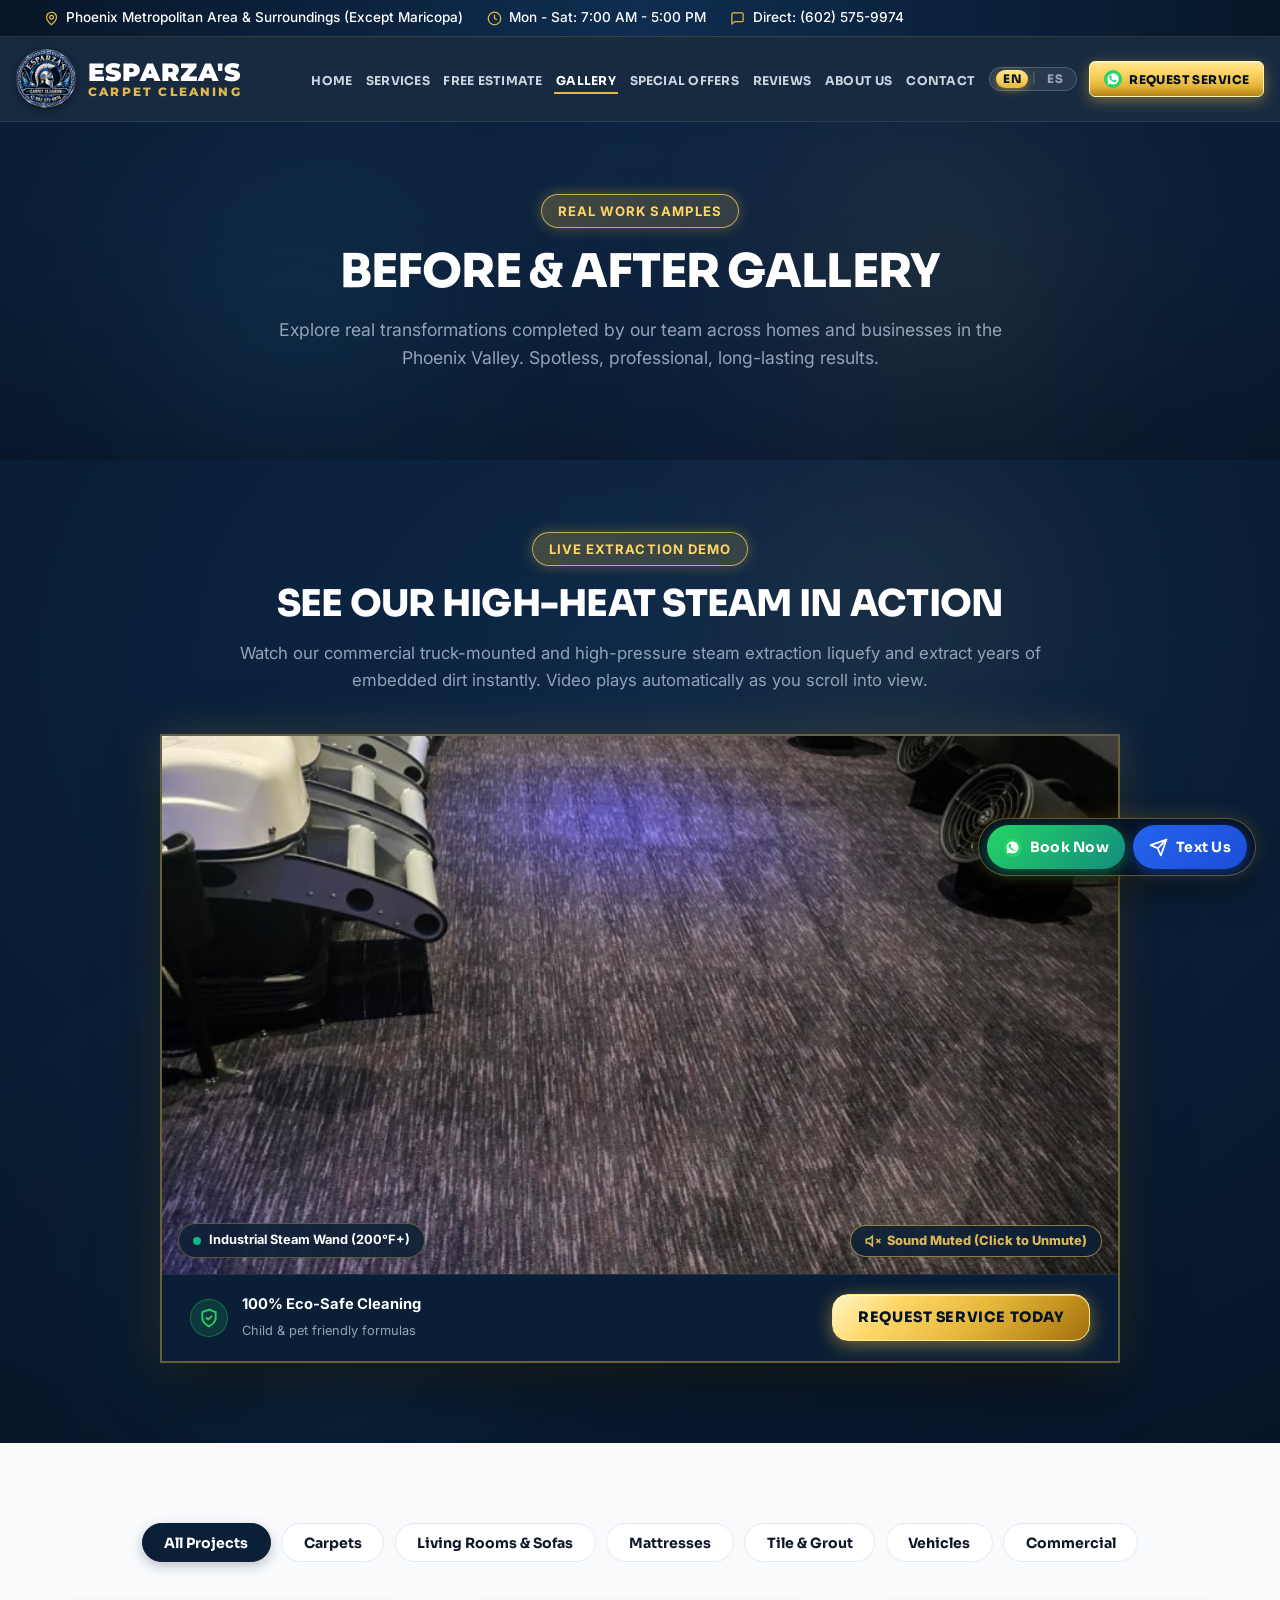
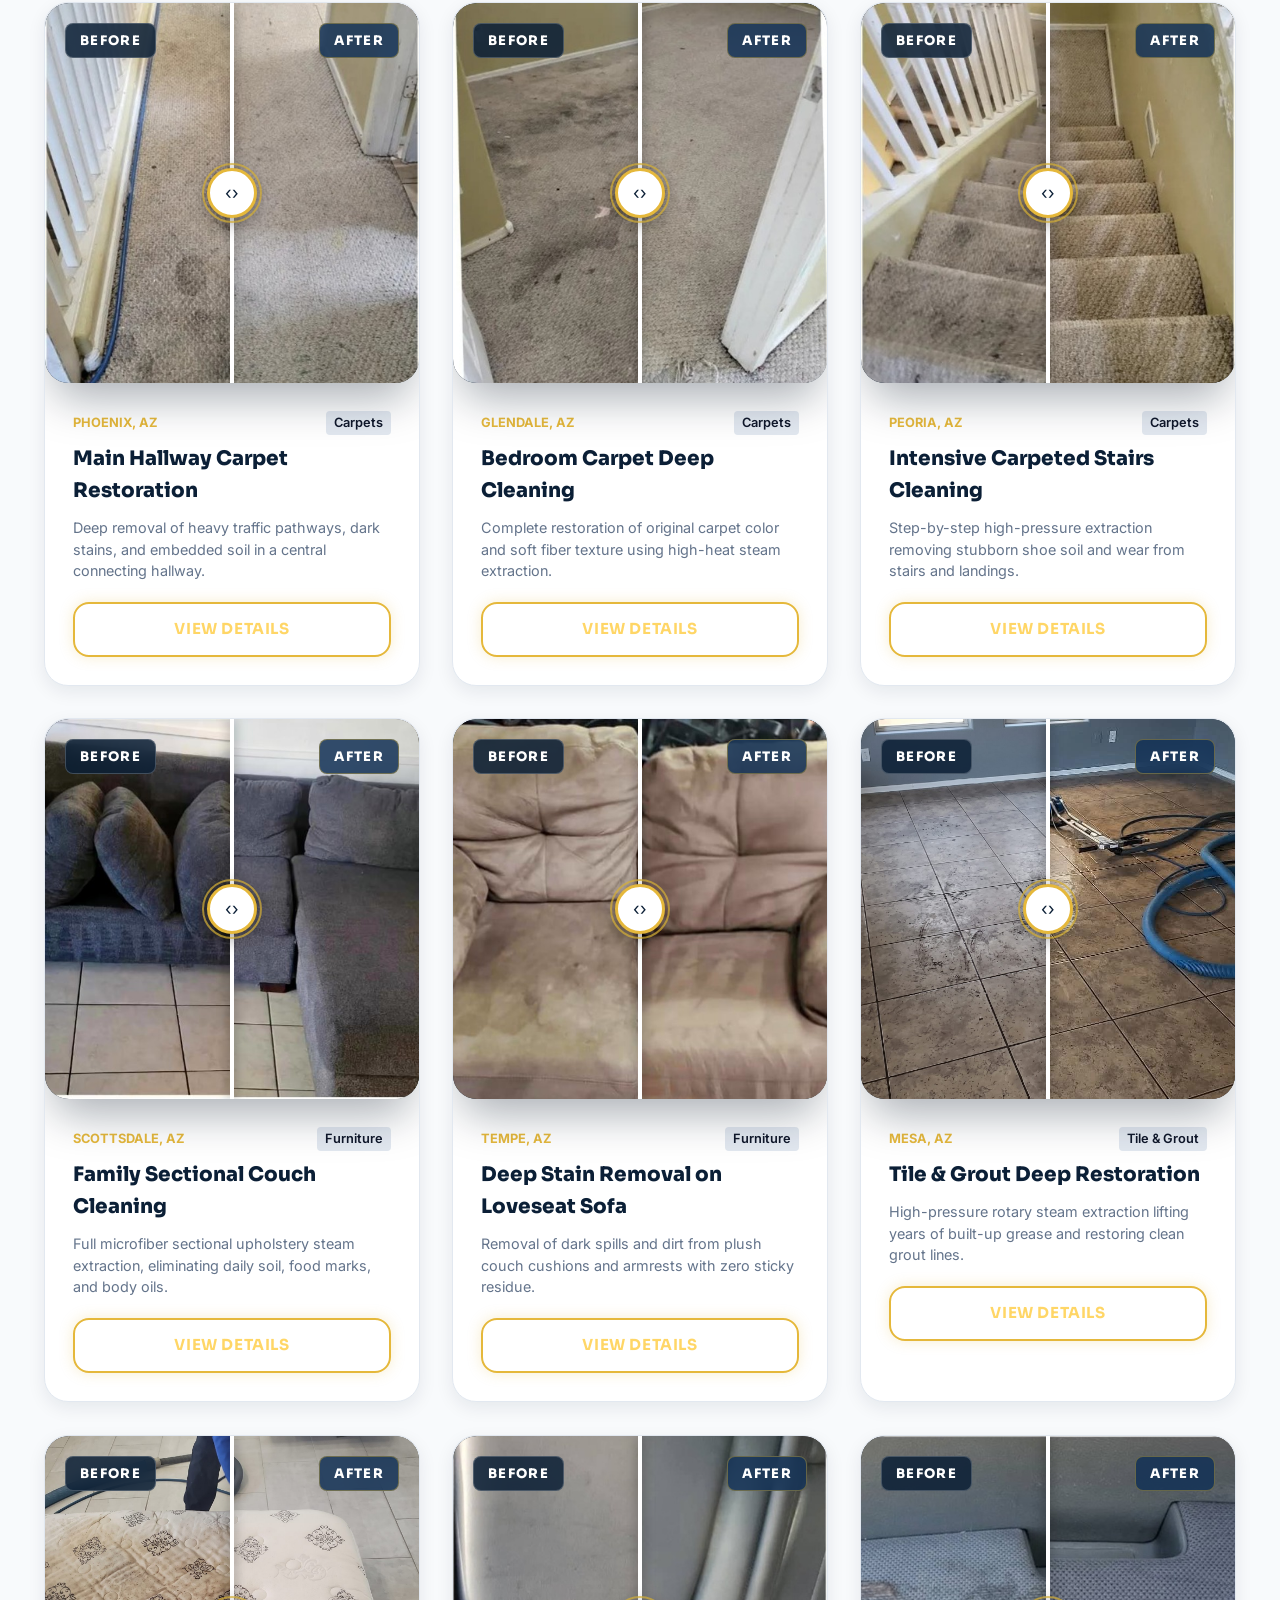
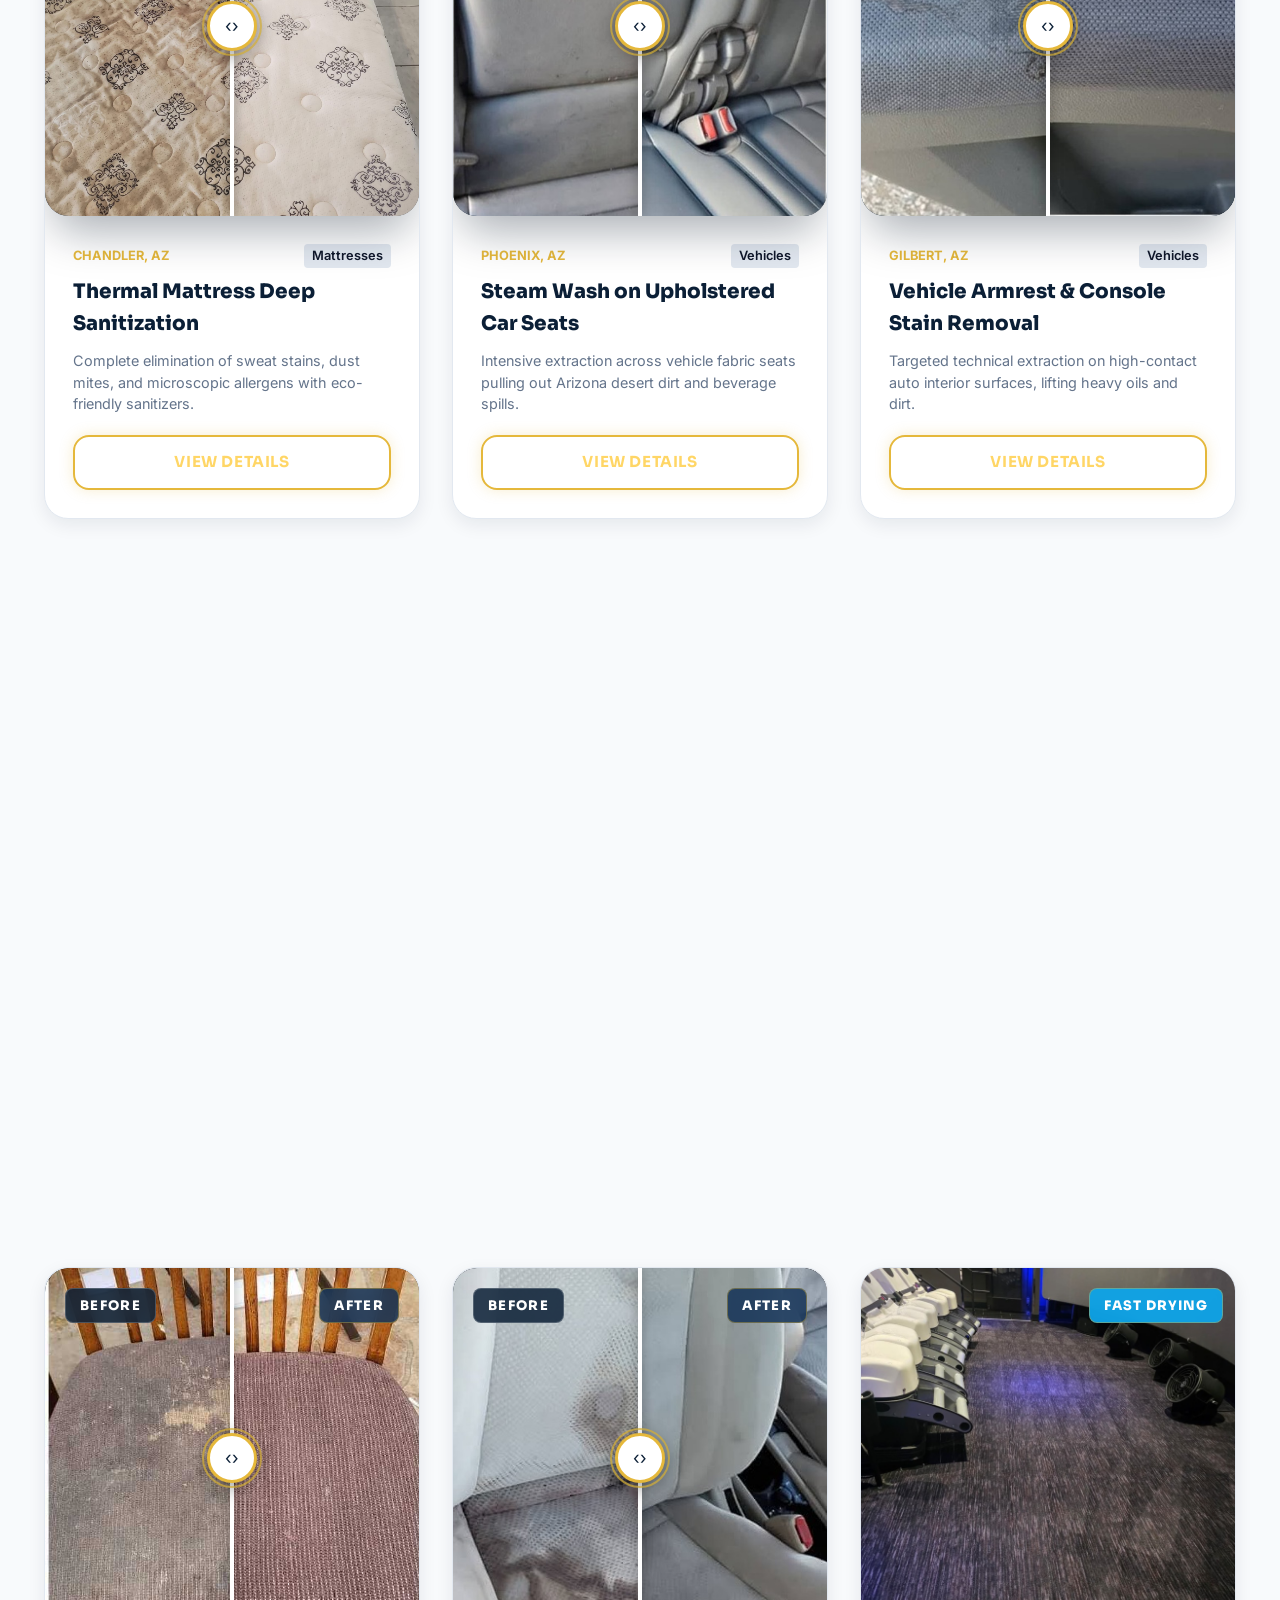
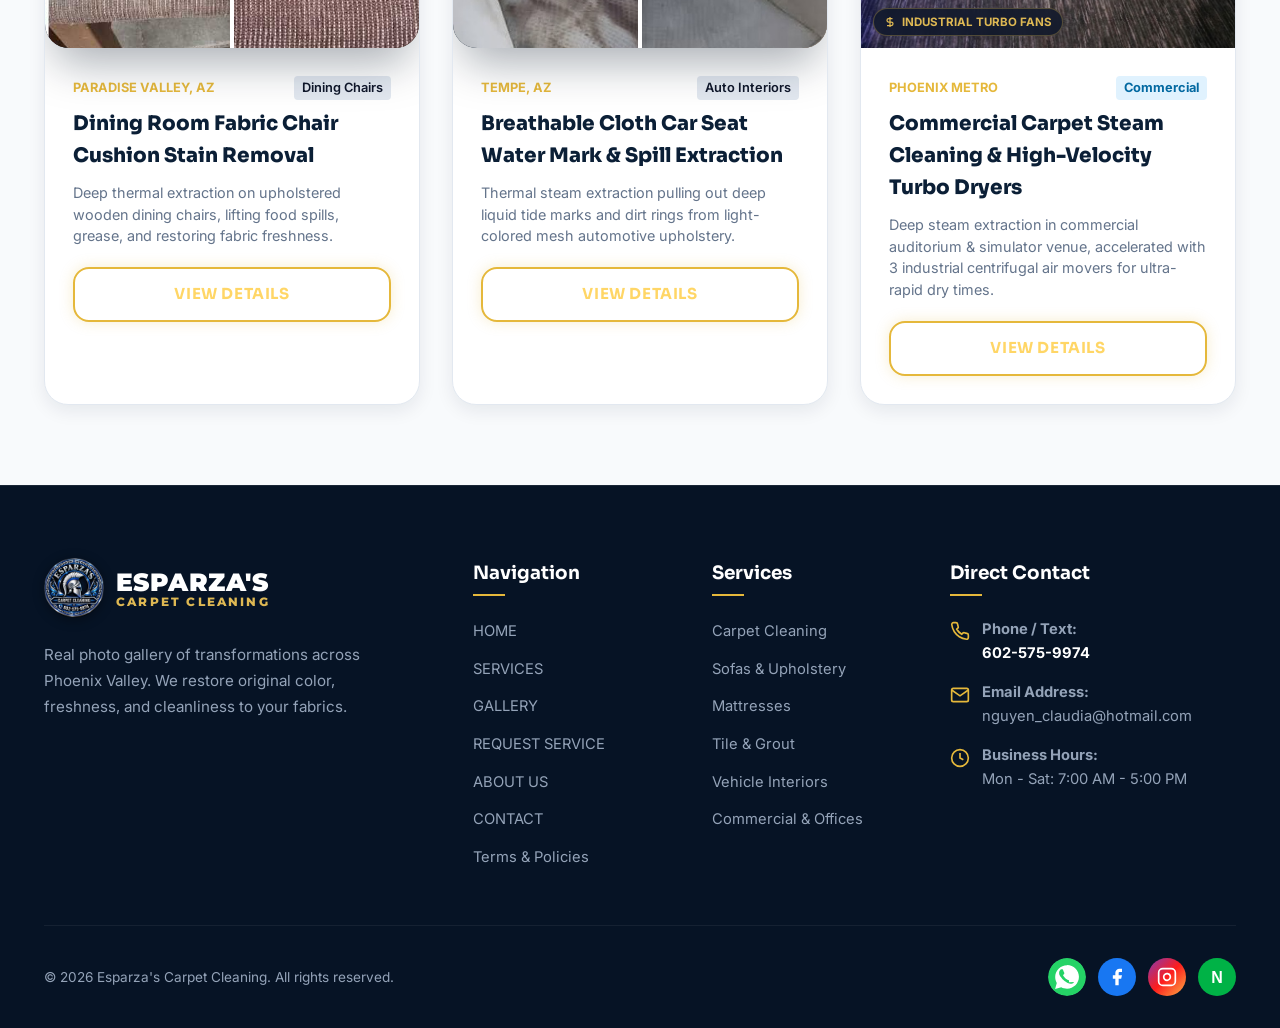
==== commit 3a8f5397: "Update galeria.html" ====
--- a/galeria.html
+++ b/galeria.html
@@ -132,7 +132,7 @@
           <span class="section-badge gold reveal-on-scroll" data-i18n="video_sec_badge">Live Extraction Demo</span>
           <h2 class="section-title reveal-on-scroll stagger-1" style="font-size: 2.3rem; margin-bottom: 0.85rem;" data-i18n="video_sec_title">SEE OUR HIGH-HEAT STEAM <span class="highlight">IN ACTION</span></h2>
           <p class="section-subtitle reveal-on-scroll stagger-2" style="font-size: 1.05rem; line-height: 1.6; margin: 0 auto;" data-i18n="video_sec_sub">
-            Watch our commercial truck-mounted and high-pressure steam extraction liquefy and extract years of embedded dirt instantly. Video plays automatically as you scroll into view.
+            Watch our commercial high-pressure steam extraction liquefy and extract years of embedded dirt instantly. Video plays automatically as you scroll into view.
           </p>
         </div>
 
@@ -185,7 +185,7 @@
               </div>
               <div>
                 <strong style="color: #FFFFFF; font-size: 0.92rem; display: block;" data-i18n="video_feat2_title">100% Eco-Safe Cleaning</strong>
-                <span style="color: #94A3B8; font-size: 0.8rem;" data-i18n="video_feat2_sub">Child &amp; pet friendly formulas</span>
+                <span style="color: #94A3B8; font-size: 0.8rem;" data-i18n="video_feat2_sub">Super Cleaning &amp; Guaranteed Results</span>
               </div>
             </div>
 
--- a/css/styles.css
+++ b/css/styles.css
@@ -0,0 +1,1080 @@
+/* ==========================================================================
+   Esparza's Carpet Cleaning - Global Stylesheet
+   Color Palette: Deep Navy (#0B1F36), Luxury Metallic Gold (#D4AF37), Clean White (#FFFFFF)
+   ========================================================================== */
+
+@import url('https://fonts.googleapis.com/css2?family=Montserrat:wght@400;600;700;800;900&family=Sora:wght@300;400;500;600;700;800;900&family=Inter:wght@300;400;500;600;700;800&family=Outfit:wght@400;600;800&display=swap');
+
+:root {
+  /* Brand Colors */
+  --color-primary-dark: #061325;
+  --color-primary: #0B1F36;
+  --color-primary-light: #133256;
+  --color-primary-alt: #1a4270;
+  --color-accent: #E5B83B;
+  --color-accent-hover: #F3C958;
+  --color-accent-bright: #FFE58F;
+  --color-accent-light: #FFF9E6;
+  --color-accent-dark: #B38218;
+  --color-accent-deep: #8C620B;
+  --color-accent-glow: rgba(229, 184, 59, 0.5);
+  --gold-gradient: linear-gradient(135deg, #FFF6C7 0%, #FFD666 25%, #E5B83B 55%, #C4911E 80%, #9E700F 100%);
+  --gold-metallic: linear-gradient(180deg, #FFF9D2 0%, #FFD700 25%, #E5B83B 60%, #B8860B 100%);
+  --gold-shimmer: linear-gradient(90deg, #E5B83B 0%, #FFF5C0 50%, #E5B83B 100%);
+  --gold-badge: linear-gradient(135deg, rgba(255, 246, 199, 0.25) 0%, rgba(229, 184, 59, 0.3) 50%, rgba(179, 130, 24, 0.22) 100%);
+
+  /* Functional Colors */
+  --color-whatsapp: #25D366;
+  --color-whatsapp-hover: #1eb957;
+  --color-phone: #2563EB;
+  --color-phone-hover: #1d4ed8;
+  --color-success: #10B981;
+  --color-star: #FBBF24;
+
+  /* Neutrals */
+  --color-bg-light: #F8FAFC;
+  --color-bg-card: #FFFFFF;
+  --color-border-light: #E2E8F0;
+  --color-text-dark: #0F172A;
+  --color-text-muted: #64748B;
+  --color-text-light: #F8FAFC;
+  --color-text-light-muted: #94A3B8;
+
+  /* Typography - Ultra-Modern 2026: Sora (Headings) + Inter (Body) */
+  --font-heading: 'Sora', 'Outfit', -apple-system, BlinkMacSystemFont, 'Segoe UI', Roboto, sans-serif;
+  --font-body: 'Inter', -apple-system, BlinkMacSystemFont, 'Segoe UI', Roboto, sans-serif;
+
+  /* Shadows */
+  --shadow-sm: 0 2px 6px rgba(0, 0, 0, 0.05);
+  --shadow-md: 0 6px 18px rgba(11, 31, 54, 0.08);
+  --shadow-lg: 0 14px 30px -6px rgba(11, 31, 54, 0.12), 0 8px 12px -6px rgba(11, 31, 54, 0.06);
+  --shadow-xl: 0 24px 45px -10px rgba(6, 19, 37, 0.35);
+  --shadow-glow: 0 0 30px var(--color-accent-glow);
+
+  /* Spacing & Radii */
+  --radius-sm: 8px;
+  --radius-md: 16px;
+  --radius-lg: 24px;
+  --radius-full: 9999px;
+  --transition-fast: 0.2s ease;
+  --transition-normal: 0.35s cubic-bezier(0.16, 1, 0.3, 1);
+  --transition-slow: 0.6s cubic-bezier(0.16, 1, 0.3, 1);
+}
+
+/* Reset & Base Setup */
+*, *::before, *::after {
+  box-sizing: border-box;
+  margin: 0;
+  padding: 0;
+}
+
+html {
+  scroll-behavior: smooth;
+  font-size: 16px;
+  overflow-x: hidden;
+  max-width: 100vw;
+  width: 100%;
+}
+
+body {
+  font-family: var(--font-body);
+  background-color: var(--color-bg-light);
+  color: var(--color-text-dark);
+  line-height: 1.6;
+  overflow-x: hidden;
+  max-width: 100vw;
+  width: 100%;
+  position: relative;
+  -webkit-font-smoothing: antialiased;
+}
+
+img, svg {
+  display: block;
+  max-width: 100%;
+}
+
+a {
+  text-decoration: none;
+  color: inherit;
+  transition: color var(--transition-fast);
+}
+
+button, input, select, textarea {
+  font-family: inherit;
+}
+
+/* Layout Utilities */
+.container {
+  width: 100%;
+  max-width: 1240px;
+  margin-left: auto;
+  margin-right: auto;
+  padding-left: 1.5rem;
+  padding-right: 1.5rem;
+}
+
+.section {
+  padding: 5rem 0;
+  position: relative;
+}
+
+.section-dark {
+  background-color: var(--color-primary);
+  color: var(--color-text-light);
+}
+
+.section-navy-gradient {
+  background: linear-gradient(180deg, var(--color-primary-dark) 0%, var(--color-primary) 50%, var(--color-primary-light) 100%);
+  color: var(--color-text-light);
+}
+
+.section-light {
+  background-color: var(--color-bg-light);
+}
+
+.section-white {
+  background-color: #FFFFFF;
+}
+
+/* Section Header Styles */
+.section-header {
+  text-align: center;
+  max-width: 760px;
+  margin: 0 auto 3.5rem auto;
+}
+
+.section-badge {
+  display: inline-flex;
+  align-items: center;
+  gap: 0.5rem;
+  padding: 0.35rem 1rem;
+  border-radius: var(--radius-full);
+  font-size: 0.82rem;
+  font-weight: 700;
+  text-transform: uppercase;
+  letter-spacing: 0.08em;
+  margin-bottom: 1rem;
+}
+
+.section-badge.gold {
+  background: linear-gradient(135deg, rgba(229, 184, 59, 0.18) 0%, rgba(255, 214, 102, 0.28) 100%);
+  color: #B38218;
+  border: 1px solid rgba(229, 184, 59, 0.55);
+  box-shadow: 0 2px 8px rgba(229, 184, 59, 0.2);
+}
+
+.section-dark .section-badge.gold {
+  background: linear-gradient(135deg, rgba(229, 184, 59, 0.25) 0%, rgba(255, 214, 102, 0.15) 100%);
+  color: #FFD666;
+  border: 1px solid rgba(255, 214, 102, 0.7);
+  box-shadow: 0 0 14px rgba(229, 184, 59, 0.35);
+}
+
+.section-title {
+  font-family: var(--font-heading);
+  font-size: 2.35rem;
+  font-weight: 800;
+  line-height: 1.2;
+  letter-spacing: -0.02em;
+  margin-bottom: 1rem;
+  color: var(--color-text-dark);
+}
+
+.section-dark .section-title {
+  color: #FFFFFF;
+}
+
+.section-title span.highlight {
+  background: linear-gradient(135deg, #FFE58F 0%, #FFD666 30%, #E5B83B 70%, #C4911E 100%);
+  -webkit-background-clip: text;
+  -webkit-text-fill-color: transparent;
+  filter: drop-shadow(0 2px 8px rgba(229, 184, 59, 0.3));
+}
+
+.section-subtitle {
+  font-size: 1.1rem;
+  color: var(--color-text-muted);
+}
+
+.section-dark .section-subtitle {
+  color: var(--color-text-light-muted);
+}
+
+/* Buttons */
+.btn {
+  display: inline-flex;
+  align-items: center;
+  justify-content: center;
+  gap: 0.65rem;
+  padding: 0.85rem 1.85rem;
+  border-radius: var(--radius-md);
+  font-family: var(--font-heading);
+  font-weight: 700;
+  font-size: 0.95rem;
+  text-transform: uppercase;
+  letter-spacing: 0.04em;
+  cursor: pointer;
+  transition: all var(--transition-normal);
+  border: none;
+  text-align: center;
+}
+
+.btn-primary {
+  position: relative;
+  overflow: hidden;
+  background: linear-gradient(135deg, #FFF6C7 0%, #FFD666 25%, #E5B83B 55%, #C4911E 80%, #9E700F 100%);
+  color: #061325;
+  font-weight: 800;
+  border: 1px solid #FFE58F;
+  box-shadow: 0 4px 18px rgba(229, 184, 59, 0.5), inset 0 1px 0 rgba(255, 255, 255, 0.6);
+  transition: all var(--transition-normal);
+}
+
+.btn-primary::after {
+  content: '';
+  position: absolute;
+  top: -50%;
+  left: -70%;
+  width: 45%;
+  height: 200%;
+  background: linear-gradient(to right, rgba(255, 255, 255, 0) 0%, rgba(255, 255, 255, 0.6) 50%, rgba(255, 255, 255, 0) 100%);
+  transform: rotate(30deg);
+  animation: btnShimmer 3.5s infinite cubic-bezier(0.4, 0, 0.2, 1);
+  pointer-events: none;
+}
+
+@keyframes btnShimmer {
+  0% { left: -70%; }
+  30% { left: 150%; }
+  100% { left: 150%; }
+}
+
+.btn-primary:hover {
+  background: linear-gradient(135deg, #FFFFFF 0%, #FFE58F 25%, #F3C958 60%, #C4911E 100%);
+  color: #061325;
+  transform: translateY(-3px) scale(1.02);
+  box-shadow: 0 10px 30px rgba(229, 184, 59, 0.7), inset 0 1px 0 rgba(255, 255, 255, 0.85);
+}
+
+.btn-secondary {
+  background-color: rgba(255, 255, 255, 0.05);
+  color: #FFFFFF;
+  border: 2px solid rgba(255, 255, 255, 0.25);
+  backdrop-filter: blur(8px);
+}
+
+.btn-secondary:hover {
+  border-color: #FFFFFF;
+  background-color: rgba(255, 255, 255, 0.15);
+  transform: translateY(-3px);
+  box-shadow: 0 8px 20px rgba(255, 255, 255, 0.1);
+}
+
+.btn-whatsapp {
+  background: linear-gradient(135deg, #25D366 0%, #128C7E 100%);
+  color: #FFFFFF;
+  box-shadow: 0 4px 16px rgba(37, 211, 102, 0.35);
+}
+
+.btn-whatsapp:hover {
+  background: linear-gradient(135deg, #34D399 0%, #059669 100%);
+  color: #FFFFFF;
+  transform: translateY(-3px) scale(1.02);
+  box-shadow: 0 10px 25px rgba(37, 211, 102, 0.5);
+}
+
+.btn-outline-gold {
+  background-color: transparent;
+  color: #FFD666;
+  border: 2px solid #E5B83B;
+  box-shadow: 0 0 14px rgba(229, 184, 59, 0.25);
+}
+
+.btn-outline-gold:hover {
+  background: linear-gradient(135deg, #FFF4C2 0%, #FFD666 30%, #E5B83B 100%);
+  color: #061325;
+  border-color: #FFE58F;
+  transform: translateY(-3px);
+  box-shadow: 0 8px 24px rgba(229, 184, 59, 0.65);
+}
+
+.btn-lg {
+  padding: 1.1rem 2.2rem;
+  font-size: 1.05rem;
+  border-radius: var(--radius-md);
+}
+
+/* ==========================================================================
+   HEADER & NAVBAR
+   ========================================================================== */
+.site-header {
+  position: sticky;
+  top: 0;
+  left: 0;
+  width: 100%;
+  z-index: 1000;
+  background-color: rgba(11, 31, 54, 0.95);
+  backdrop-filter: blur(12px);
+  -webkit-backdrop-filter: blur(12px);
+  border-bottom: 1px solid rgba(255, 255, 255, 0.08);
+  transition: all var(--transition-normal);
+}
+
+.site-header.scrolled {
+  background-color: rgba(7, 22, 40, 0.98);
+  box-shadow: 0 4px 20px rgba(0, 0, 0, 0.35);
+  border-bottom-color: rgba(212, 175, 55, 0.2);
+}
+
+.site-header .container.header-inner,
+.header-inner {
+  display: flex;
+  align-items: center;
+  justify-content: space-between;
+  gap: clamp(1rem, 2vw, 2.5rem);
+  height: 84px;
+  max-width: 1560px !important;
+  width: 100%;
+  padding-left: clamp(1rem, 2.5vw, 2.5rem);
+  padding-right: clamp(1rem, 2.5vw, 2.5rem);
+}
+
+/* Brand Logo */
+.site-header .brand-logo,
+.brand-logo {
+  display: inline-flex;
+  align-items: center;
+  gap: 0.75rem;
+  text-decoration: none;
+  flex-shrink: 0 !important;
+  margin-right: clamp(1rem, 2.2vw, 2.75rem) !important;
+}
+
+.site-header .brand-logo img,
+.brand-logo img {
+  width: 60px !important;
+  height: 60px !important;
+  object-fit: contain;
+  filter: drop-shadow(0 2px 6px rgba(0,0,0,0.4));
+  flex-shrink: 0;
+}
+
+.logo-symbol {
+  width: 44px;
+  height: 44px;
+  border-radius: 50%;
+  background: linear-gradient(135deg, #133A64 0%, #071A30 100%);
+  border: 2px solid var(--color-accent);
+  display: flex;
+  align-items: center;
+  justify-content: center;
+  box-shadow: 0 0 15px rgba(212, 175, 55, 0.25);
+  flex-shrink: 0;
+}
+
+.logo-text-group {
+  display: flex;
+  flex-direction: column;
+}
+
+.site-header .logo-main-text,
+.logo-main-text {
+  font-family: 'Montserrat', 'Outfit', var(--font-heading);
+  font-size: clamp(1.35rem, 3.8vw, 1.55rem) !important;
+  font-weight: 900;
+  letter-spacing: 0.02em;
+  color: #FFFFFF;
+  text-transform: uppercase;
+  line-height: 1.05;
+  white-space: nowrap;
+}
+
+.site-header .logo-sub-text,
+.logo-sub-text {
+  font-family: 'Montserrat', 'Outfit', var(--font-heading);
+  font-size: clamp(0.68rem, 1.8vw, 0.76rem) !important;
+  font-weight: 800;
+  letter-spacing: 0.18em;
+  color: #DEB853;
+  text-transform: uppercase;
+  line-height: 1.1;
+  white-space: nowrap;
+}
+
+/* Nav Menu */
+.main-nav {
+  display: flex;
+  align-items: center;
+  gap: clamp(0.75rem, 1.3vw, 1.65rem);
+  flex-shrink: 1;
+}
+
+.nav-links {
+  display: flex;
+  align-items: center;
+  gap: clamp(0.45rem, 0.85vw, 1.15rem);
+  list-style: none;
+  margin: 0;
+  padding: 0;
+}
+
+.nav-link {
+  font-family: var(--font-heading);
+  font-size: clamp(0.76rem, 0.8vw, 0.85rem);
+  font-weight: 700;
+  text-transform: uppercase;
+  letter-spacing: 0.025em;
+  color: #CBD5E1;
+  padding: 0.45rem 0.2rem;
+  position: relative;
+  white-space: nowrap; /* Prevents awkward 2-line wraps */
+  transition: color var(--transition-fast);
+}
+
+.nav-link::after {
+  content: '';
+  position: absolute;
+  bottom: 0;
+  left: 0;
+  width: 0%;
+  height: 2px;
+  background-color: var(--color-accent);
+  transition: width var(--transition-normal);
+}
+
+.nav-link:hover,
+.nav-link.active {
+  color: #FFFFFF;
+}
+
+.nav-link:hover::after,
+.nav-link.active::after {
+  width: 100%;
+}
+
+.nav-cta-btn {
+  padding: 0.55rem 1.2rem;
+  font-size: 0.82rem;
+}
+
+.btn-nav-gold {
+  display: inline-flex;
+  align-items: center;
+  gap: 0.45rem;
+  padding: 0.52rem 1.15rem;
+  background: linear-gradient(180deg, #FFE58F 0%, #FFD666 30%, #E5B83B 70%, #B38218 100%);
+  color: #061325 !important;
+  font-family: var(--font-heading);
+  font-size: 0.78rem;
+  font-weight: 800;
+  letter-spacing: 0.035em;
+  text-transform: uppercase;
+  border-radius: 6px;
+  border: 1px solid #FFF2B2;
+  box-shadow: 0 4px 14px rgba(229, 184, 59, 0.45), inset 0 1px 0 rgba(255, 255, 255, 0.5);
+  text-shadow: none;
+  text-decoration: none;
+  transition: all var(--transition-normal);
+  white-space: nowrap;
+  flex-shrink: 0;
+}
+
+.btn-nav-gold svg {
+  width: 18px;
+  height: 18px;
+  flex-shrink: 0;
+}
+
+.btn-nav-gold:hover {
+  transform: translateY(-2px);
+  box-shadow: 0 6px 24px rgba(229, 184, 59, 0.75), inset 0 1px 0 rgba(255, 255, 255, 0.8);
+  background: linear-gradient(180deg, #FFFFFF 0%, #FFE58F 30%, #F3C958 70%, #C4911E 100%);
+}
+
+/* Language Switcher */
+.lang-switch-container {
+  display: inline-flex;
+  align-items: center;
+  background: rgba(255, 255, 255, 0.07);
+  border: 1px solid rgba(255, 255, 255, 0.18);
+  border-radius: 20px;
+  padding: 2px 6px;
+  gap: 4px;
+  flex-shrink: 0;
+}
+
+.lang-btn {
+  background: none;
+  border: none;
+  color: #94A3B8;
+  font-family: var(--font-heading);
+  font-size: 0.74rem;
+  font-weight: 800;
+  letter-spacing: 0.04em;
+  padding: 2px 7px;
+  border-radius: 12px;
+  cursor: pointer;
+  transition: all var(--transition-fast);
+}
+
+.lang-btn:hover {
+  color: #FFFFFF;
+}
+
+.lang-btn.active {
+  background: linear-gradient(180deg, #FFE58F 0%, #FFD666 40%, #E5B83B 100%);
+  color: #061325;
+  font-weight: 900;
+  box-shadow: 0 2px 8px rgba(229, 184, 59, 0.5);
+}
+
+.lang-separator {
+  color: rgba(255, 255, 255, 0.25);
+  font-size: 0.7rem;
+  user-select: none;
+}
+
+.header-brand-spartan {
+  display: flex;
+  align-items: center;
+  text-decoration: none;
+}
+
+.header-brand-spartan img {
+  height: 56px;
+  width: auto;
+  max-width: 320px;
+  display: block;
+}
+
+/* Mobile Toggle */
+.mobile-toggle-btn {
+  display: none;
+  background: none;
+  border: none;
+  color: #FFFFFF;
+  cursor: pointer;
+  padding: 0.5rem;
+  font-size: 1.5rem;
+}
+
+/* Mobile Drawer */
+.mobile-menu-drawer {
+  position: fixed;
+  top: 84px;
+  left: 0;
+  width: 100%;
+  height: calc(100vh - 84px);
+  background-color: var(--color-primary-dark);
+  padding: 2rem 1.5rem;
+  display: flex;
+  flex-direction: column;
+  gap: 1.5rem;
+  transform: translateX(-100%);
+  transition: transform var(--transition-normal);
+  z-index: 999;
+  overflow-y: auto;
+}
+
+.mobile-menu-drawer.is-open {
+  transform: translateX(0);
+}
+
+.mobile-nav-links {
+  list-style: none;
+  display: flex;
+  flex-direction: column;
+  gap: 1.2rem;
+}
+
+.mobile-nav-links .nav-link {
+  font-size: 1.25rem;
+  display: block;
+  padding: 0.5rem 0;
+  border-bottom: 1px solid rgba(255, 255, 255, 0.08);
+}
+
+/* Top Banner Bar */
+.top-notice-bar {
+  background: linear-gradient(90deg, #071628 0%, #0F2D50 50%, #071628 100%);
+  color: #FFFFFF;
+  font-size: 0.85rem;
+  padding: 0.45rem 1rem;
+  border-bottom: 1px solid rgba(212, 175, 55, 0.2);
+  display: flex;
+  justify-content: space-between;
+  align-items: center;
+}
+
+.top-notice-info {
+  display: flex;
+  align-items: center;
+  gap: 1.5rem;
+  margin: 0 auto;
+}
+
+.top-notice-item {
+  display: inline-flex;
+  align-items: center;
+  gap: 0.45rem;
+  font-weight: 500;
+}
+
+.top-notice-item svg {
+  color: var(--color-accent);
+}
+
+/* ==========================================================================
+   FOOTER
+   ========================================================================== */
+.site-footer {
+  background-color: var(--color-primary-dark);
+  color: var(--color-text-light-muted);
+  padding-top: 4.5rem;
+  padding-bottom: 2rem;
+  border-top: 1px solid rgba(255, 255, 255, 0.08);
+}
+
+.footer-grid {
+  display: grid;
+  grid-template-columns: 2fr 1fr 1fr 1.5fr;
+  gap: 3rem;
+  margin-bottom: 3.5rem;
+}
+
+.footer-brand p {
+  margin-top: 1rem;
+  font-size: 0.95rem;
+  line-height: 1.7;
+  max-width: 340px;
+}
+
+.footer-col-title {
+  font-family: var(--font-heading);
+  font-size: 1.15rem;
+  font-weight: 700;
+  color: #FFFFFF;
+  margin-bottom: 1.4rem;
+  position: relative;
+  padding-bottom: 0.5rem;
+}
+
+.footer-col-title::after {
+  content: '';
+  position: absolute;
+  bottom: 0;
+  left: 0;
+  width: 32px;
+  height: 2px;
+  background-color: var(--color-accent);
+}
+
+.footer-nav-list {
+  list-style: none;
+  display: flex;
+  flex-direction: column;
+  gap: 0.75rem;
+}
+
+.footer-nav-list a {
+  color: var(--color-text-light-muted);
+  font-size: 0.92rem;
+  transition: color var(--transition-fast), transform var(--transition-fast);
+  display: inline-block;
+}
+
+.footer-nav-list a:hover {
+  color: var(--color-accent);
+  transform: translateX(4px);
+}
+
+.footer-contact-list {
+  list-style: none;
+  display: flex;
+  flex-direction: column;
+  gap: 1rem;
+}
+
+.footer-contact-item {
+  display: flex;
+  align-items: flex-start;
+  gap: 0.75rem;
+  font-size: 0.92rem;
+}
+
+.footer-contact-item svg {
+  color: var(--color-accent);
+  flex-shrink: 0;
+  margin-top: 0.2rem;
+}
+
+.footer-bottom {
+  padding-top: 2rem;
+  border-top: 1px solid rgba(255, 255, 255, 0.06);
+  display: flex;
+  justify-content: space-between;
+  align-items: center;
+  font-size: 0.85rem;
+  flex-wrap: wrap;
+  gap: 1rem;
+}
+
+.footer-social-links {
+  display: flex;
+  align-items: center;
+  gap: 0.85rem;
+}
+
+.social-icon-btn {
+  width: 38px;
+  height: 38px;
+  border-radius: 50%;
+  background-color: rgba(255, 255, 255, 0.06);
+  display: flex;
+  align-items: center;
+  justify-content: center;
+  color: #FFFFFF;
+  transition: all var(--transition-fast);
+}
+
+.social-icon-btn:hover {
+  background-color: var(--color-accent);
+  color: #071628;
+  transform: translateY(-3px);
+}
+
+/* ==========================================================================
+   STICKY FLOATING ACTIONS DOCK (WhatsApp & Direct Call - Ultra-Modern 2026)
+   ========================================================================== */
+.floating-actions-dock {
+  position: fixed;
+  bottom: 24px;
+  right: 24px;
+  z-index: 1050;
+  display: flex;
+  align-items: center;
+  gap: 8px;
+  background: rgba(6, 19, 37, 0.88);
+  backdrop-filter: blur(18px);
+  -webkit-backdrop-filter: blur(18px);
+  padding: 6px 8px;
+  border-radius: var(--radius-full);
+  border: 1px solid rgba(229, 184, 59, 0.4);
+  box-shadow: 0 16px 36px -4px rgba(0, 0, 0, 0.5), 0 0 20px rgba(229, 184, 59, 0.22);
+  animation: floatDockEntrance 0.75s cubic-bezier(0.16, 1, 0.3, 1) backwards;
+}
+
+@keyframes floatDockEntrance {
+  0% { transform: translateY(30px) scale(0.92); opacity: 0; }
+  100% { transform: translateY(0) scale(1); opacity: 1; }
+}
+
+.dock-btn {
+  display: inline-flex;
+  align-items: center;
+  justify-content: center;
+  gap: 8px;
+  height: 44px;
+  padding: 0 16px;
+  border-radius: var(--radius-full);
+  font-family: var(--font-heading);
+  font-weight: 700;
+  font-size: 0.88rem;
+  letter-spacing: 0.02em;
+  color: #FFFFFF;
+  text-decoration: none;
+  cursor: pointer;
+  border: none;
+  white-space: nowrap;
+  transition: all 0.25s cubic-bezier(0.16, 1, 0.3, 1);
+  position: relative;
+  overflow: hidden;
+}
+
+/* Schedule button: Emerald Green with pulse & shimmer */
+.dock-btn-schedule {
+  background: linear-gradient(135deg, #25D366 0%, #128C7E 100%);
+  box-shadow: 0 4px 14px rgba(37, 211, 102, 0.4);
+}
+
+.dock-btn-schedule::before {
+  content: '';
+  position: absolute;
+  inset: -3px;
+  border-radius: var(--radius-full);
+  background: rgba(37, 211, 102, 0.35);
+  z-index: -1;
+  animation: pulseDockGlow 2.5s infinite cubic-bezier(0.25, 1, 0.5, 1);
+}
+
+@keyframes pulseDockGlow {
+  0% { transform: scale(0.96); opacity: 0.8; }
+  60% { transform: scale(1.15); opacity: 0; }
+  100% { transform: scale(1.15); opacity: 0; }
+}
+
+.dock-btn-schedule:hover {
+  transform: translateY(-2px) scale(1.03);
+  box-shadow: 0 8px 22px rgba(37, 211, 102, 0.6);
+  color: #FFFFFF;
+}
+
+/* Call button: Royal Sapphire gradient */
+.dock-btn-call {
+  background: linear-gradient(135deg, #2563EB 0%, #1D4ED8 100%);
+  box-shadow: 0 4px 14px rgba(37, 99, 235, 0.4);
+}
+
+.dock-btn-call:hover {
+  transform: translateY(-2px) scale(1.03);
+  box-shadow: 0 8px 22px rgba(37, 99, 235, 0.6);
+  color: #FFFFFF;
+}
+
+.dock-btn-icon {
+  width: 19px;
+  height: 19px;
+  flex-shrink: 0;
+}
+
+.dock-btn-label {
+  font-weight: 700;
+  display: inline-block;
+  color: #FFFFFF;
+}
+
+/* Legacy floating fallback */
+.floating-actions-container {
+  position: fixed;
+  bottom: 24px;
+  right: 24px;
+  z-index: 1050;
+  display: flex;
+  flex-direction: column;
+  gap: 12px;
+}
+.floating-btn {
+  display: flex;
+  align-items: center;
+  gap: 10px;
+  padding: 12px 18px;
+  border-radius: var(--radius-full);
+  color: #FFFFFF;
+  font-family: var(--font-heading);
+  font-weight: 700;
+  font-size: 0.9rem;
+  box-shadow: 0 8px 24px rgba(0, 0, 0, 0.35);
+  transition: all var(--transition-normal);
+  cursor: pointer;
+  border: none;
+  text-decoration: none;
+}
+.floating-btn.btn-whatsapp-float {
+  background: linear-gradient(135deg, #25D366 0%, #128C7E 100%);
+}
+.floating-btn.btn-phone-float {
+  background: linear-gradient(135deg, #2563EB 0%, #1D4ED8 100%);
+}
+.floating-btn-icon {
+  width: 22px;
+  height: 22px;
+  flex-shrink: 0;
+}
+.floating-btn-text {
+  letter-spacing: 0.02em;
+}
+
+/* ==========================================================================
+   WAVE DIVIDER
+   ========================================================================== */
+.wave-divider {
+  width: 100%;
+  overflow: hidden;
+  line-height: 0;
+}
+
+.wave-divider svg {
+  display: block;
+  width: calc(100% + 1.3px);
+  height: 48px;
+}
+
+/* ==========================================================================
+   RESPONSIVE BREAKPOINTS
+   ========================================================================== */
+/* Medium desktop/laptop smooth navbar breathing room */
+@media (max-width: 1280px) and (min-width: 1081px) {
+  .site-header .container.header-inner,
+  .header-inner {
+    padding-left: 1rem;
+    padding-right: 1rem;
+    gap: 0.75rem;
+  }
+  .site-header .brand-logo,
+  .brand-logo {
+    margin-right: 0.75rem !important;
+  }
+  .nav-links {
+    gap: 0.55rem;
+  }
+  .nav-link {
+    font-size: 0.76rem;
+    letter-spacing: 0.02em;
+    padding: 0.35rem 0.15rem;
+  }
+  .main-nav {
+    gap: 0.75rem;
+  }
+  .btn-nav-gold {
+    padding: 0.48rem 0.85rem;
+    font-size: 0.75rem;
+  }
+}
+
+@media (max-width: 1080px) {
+  .main-nav {
+    display: none;
+  }
+
+  .mobile-toggle-btn {
+    display: block;
+  }
+
+  .top-notice-bar {
+    display: none;
+  }
+}
+
+@media (max-width: 1024px) {
+  .footer-grid {
+    grid-template-columns: 1fr 1fr;
+    gap: 2.5rem;
+  }
+
+  .section-title {
+    font-size: 2.1rem;
+  }
+}
+
+@media (max-width: 860px) {
+  .footer-grid {
+    grid-template-columns: 1fr;
+    gap: 2rem;
+  }
+
+  .floating-actions-dock {
+    bottom: 14px;
+    right: 12px;
+    padding: 5px 6px;
+    gap: 6px;
+  }
+
+  .dock-btn {
+    height: 40px;
+    padding: 0 13px;
+    font-size: 0.82rem;
+    gap: 6px;
+  }
+
+  .dock-btn-icon {
+    width: 17px;
+    height: 17px;
+  }
+
+  .floating-actions-container {
+    bottom: 16px;
+    right: 16px;
+  }
+
+  .floating-btn-text {
+    display: none;
+  }
+
+  .floating-btn {
+    width: 52px;
+    height: 52px;
+    padding: 0;
+    justify-content: center;
+    border-radius: 50%;
+  }
+
+  .section-title {
+    font-size: 1.85rem;
+  }
+}
+
+/* ==========================================================================
+   SCROLL REVEAL & ORGANIC MOTION UTILITIES
+   ========================================================================== */
+.reveal-on-scroll {
+  opacity: 0;
+  transform: translateY(28px);
+  transition: opacity 0.75s cubic-bezier(0.16, 1, 0.3, 1), transform 0.75s cubic-bezier(0.16, 1, 0.3, 1);
+  will-change: opacity, transform;
+}
+
+.reveal-on-scroll.is-visible {
+  opacity: 1;
+  transform: translateY(0);
+}
+
+.reveal-fade {
+  opacity: 0;
+  transition: opacity 0.8s ease;
+}
+
+.reveal-fade.is-visible {
+  opacity: 1;
+}
+
+.stagger-1 { transition-delay: 0.08s; }
+.stagger-2 { transition-delay: 0.16s; }
+.stagger-3 { transition-delay: 0.24s; }
+.stagger-4 { transition-delay: 0.32s; }
+.stagger-5 { transition-delay: 0.40s; }
+.stagger-6 { transition-delay: 0.48s; }
+.stagger-7 { transition-delay: 0.56s; }
+
+/* Organic Ambient Glowing Orbs */
+.ambient-glow-orb {
+  position: absolute;
+  border-radius: 50%;
+  filter: blur(100px);
+  pointer-events: none;
+  z-index: 0;
+  opacity: 0.15;
+  mix-blend-mode: screen;
+}
+
+.orb-amber {
+  background: radial-gradient(circle, #E5B83B 0%, rgba(229, 184, 59, 0) 70%);
+  animation: floatOrbAmber 12s ease-in-out infinite alternate;
+}
+
+.orb-azure {
+  background: radial-gradient(circle, #38BDF8 0%, rgba(56, 189, 248, 0) 70%);
+  animation: floatOrbAzure 15s ease-in-out infinite alternate;
+}
+
+.orb-navy {
+  background: radial-gradient(circle, #1E40AF 0%, rgba(30, 64, 175, 0) 70%);
+  animation: floatOrbNavy 18s ease-in-out infinite alternate;
+}
+
+@keyframes floatOrbAmber {
+  0% { transform: translate(0, 0) scale(1); }
+  50% { transform: translate(45px, -35px) scale(1.12); }
+  100% { transform: translate(-30px, 25px) scale(0.92); }
+}
+
+@keyframes floatOrbAzure {
+  0% { transform: translate(0, 0) scale(1); }
+  50% { transform: translate(-50px, 40px) scale(1.15); }
+  100% { transform: translate(35px, -30px) scale(0.9); }
+}
+
+@keyframes floatOrbNavy {
+  0% { transform: translate(0, 0) scale(1); }
+  100% { transform: translate(30px, 40px) scale(1.08); }
+}
+
--- a/css/components.css
+++ b/css/components.css
@@ -0,0 +1,3238 @@
+/* ==========================================================================
+   Esparza's Carpet Cleaning - Components Stylesheet
+   ========================================================================== */
+
+/* --------------------------------------------------------------------------
+   1. BEFORE & AFTER INTERACTIVE SLIDER
+   -------------------------------------------------------------------------- */
+.before-after-container {
+  position: relative;
+  width: 100%;
+  border-radius: var(--radius-lg);
+  overflow: hidden;
+  box-shadow: var(--shadow-xl);
+  user-select: none;
+  touch-action: pan-y;
+  background-color: #071628;
+}
+
+.ba-aspect-hero {
+  height: 520px;
+}
+
+.ba-aspect-card {
+  height: 340px;
+}
+
+.ba-aspect-gallery {
+  height: 380px;
+}
+
+.ba-image {
+  position: absolute;
+  top: 0;
+  left: 0;
+  width: 100%;
+  height: 100%;
+  object-fit: cover;
+}
+
+.ba-image-before {
+  z-index: 1;
+}
+
+.ba-image-after {
+  z-index: 2;
+  clip-path: polygon(50% 0, 100% 0, 100% 100%, 50% 100%);
+  transition: none;
+}
+
+.ba-label {
+  position: absolute;
+  top: 20px;
+  z-index: 5;
+  padding: 6px 14px;
+  background: rgba(11, 31, 54, 0.85);
+  border: 1px solid rgba(255, 255, 255, 0.2);
+  backdrop-filter: blur(8px);
+  color: #FFFFFF;
+  font-family: var(--font-heading);
+  font-size: 0.82rem;
+  font-weight: 800;
+  letter-spacing: 0.1em;
+  text-transform: uppercase;
+  border-radius: var(--radius-sm);
+  pointer-events: none;
+}
+
+.ba-label-before {
+  left: 20px;
+}
+
+.ba-label-after {
+  right: 20px;
+  background: rgba(19, 50, 86, 0.85);
+  border-color: rgba(212, 175, 55, 0.4);
+}
+
+/* Slider Handle */
+.ba-handle {
+  position: absolute;
+  top: 0;
+  bottom: 0;
+  left: 50%;
+  width: 4px;
+  background-color: #FFFFFF;
+  z-index: 10;
+  cursor: ew-resize;
+  transform: translateX(-50%);
+  box-shadow: 0 0 12px rgba(0, 0, 0, 0.5);
+}
+
+.ba-handle-button {
+  position: absolute;
+  top: 50%;
+  left: 50%;
+  width: 50px;
+  height: 50px;
+  transform: translate(-50%, -50%);
+  background-color: #FFFFFF;
+  border-radius: 50%;
+  box-shadow: 0 4px 20px rgba(0, 0, 0, 0.45);
+  display: flex;
+  align-items: center;
+  justify-content: center;
+  color: var(--color-primary);
+  font-size: 1.1rem;
+  pointer-events: none;
+  border: 3px solid var(--color-accent);
+  transition: transform var(--transition-fast);
+}
+
+.ba-handle-button::before {
+  content: '';
+  position: absolute;
+  inset: -8px;
+  border-radius: 50%;
+  border: 2px solid rgba(212, 175, 55, 0.7);
+  animation: knobPulse 2.2s infinite ease-out;
+}
+
+@keyframes knobPulse {
+  0% { transform: scale(0.85); opacity: 1; }
+  100% { transform: scale(1.45); opacity: 0; }
+}
+
+.ba-handle-arrows {
+  display: flex;
+  align-items: center;
+  gap: 2px;
+  color: var(--color-primary);
+}
+
+.ba-drag-hint {
+  position: absolute;
+  bottom: 24px;
+  left: 50%;
+  transform: translateX(-50%);
+  z-index: 12;
+  background: rgba(6, 19, 37, 0.88);
+  border: 1px solid rgba(212, 175, 55, 0.5);
+  backdrop-filter: blur(10px);
+  -webkit-backdrop-filter: blur(10px);
+  padding: 8px 18px;
+  border-radius: var(--radius-full);
+  color: #FFFFFF;
+  font-family: var(--font-heading);
+  font-size: 0.85rem;
+  font-weight: 700;
+  display: flex;
+  align-items: center;
+  gap: 8px;
+  box-shadow: 0 8px 24px rgba(0, 0, 0, 0.5);
+  pointer-events: none;
+  animation: hintBounce 2.6s infinite ease-in-out;
+  transition: opacity 0.5s ease, transform 0.5s ease;
+}
+
+.ba-drag-hint.is-hidden {
+  opacity: 0;
+  transform: translateX(-50%) translateY(10px);
+  pointer-events: none;
+}
+
+@keyframes hintBounce {
+  0%, 100% { transform: translateX(-50%) translateY(0); }
+  50% { transform: translateX(-50%) translateY(-6px); }
+}
+
+/* Range input overlay for full accessibility */
+.ba-range-input {
+  position: absolute;
+  top: 0;
+  left: 0;
+  width: 100%;
+  height: 100%;
+  opacity: 0;
+  cursor: ew-resize;
+  z-index: 20;
+  margin: 0;
+}
+
+/* --------------------------------------------------------------------------
+   2. HERO IMMERSIVE FULL-BLEED COMPONENT (EXACT TO USER SCREENSHOT)
+   -------------------------------------------------------------------------- */
+.hero-immersive-section {
+  position: relative;
+  width: 100%;
+  height: 74vh;
+  min-height: 560px;
+  max-height: 720px;
+  overflow: hidden;
+  background-color: #061325;
+  user-select: none;
+}
+
+.hero-immersive-slider {
+  position: absolute;
+  top: 0;
+  left: 0;
+  width: 100%;
+  height: 100%;
+  border-radius: 0 !important;
+  box-shadow: none !important;
+  background-color: #071628;
+}
+
+.hero-immersive-slider .ba-image {
+  object-fit: cover;
+  object-position: center bottom;
+  width: 100%;
+  height: 100%;
+}
+
+/* Badges ANTES / DESPUÉS exactos a la imagen */
+.hero-badge-pill {
+  position: absolute;
+  top: 28px;
+  z-index: 25;
+  background-color: #071B34;
+  border: 1px solid rgba(255, 255, 255, 0.2);
+  color: #FFFFFF;
+  font-family: var(--font-heading);
+  font-size: 0.9rem;
+  font-weight: 800;
+  letter-spacing: 0.12em;
+  text-transform: uppercase;
+  padding: 8px 24px;
+  border-radius: 6px;
+  box-shadow: 0 6px 16px rgba(0, 0, 0, 0.5);
+  pointer-events: none;
+}
+
+.badge-antes {
+  left: 5%;
+}
+
+.badge-despues {
+  right: 5%;
+}
+
+/* Handle con círculo blanco y flechas azules */
+.hero-handle {
+  position: absolute;
+  top: 0;
+  bottom: 0;
+  left: 50%;
+  width: 3px;
+  background-color: #FFFFFF;
+  z-index: 15;
+  cursor: ew-resize;
+  transform: translateX(-50%);
+  box-shadow: 0 0 10px rgba(0, 0, 0, 0.45);
+}
+
+.hero-handle-button {
+  position: absolute;
+  top: 50%;
+  left: 50%;
+  width: 46px;
+  height: 46px;
+  transform: translate(-50%, -50%);
+  background-color: #FFFFFF;
+  border-radius: 50%;
+  box-shadow: 0 3px 12px rgba(0, 0, 0, 0.4);
+  display: flex;
+  align-items: center;
+  justify-content: center;
+  gap: 3px;
+  border: 1px solid #E2E8F0;
+  transition: transform var(--transition-fast), box-shadow var(--transition-fast);
+}
+
+.hero-handle:hover .hero-handle-button {
+  transform: translate(-50%, -50%) scale(1.08);
+  box-shadow: 0 6px 18px rgba(0, 0, 0, 0.5);
+}
+
+.hero-handle-arrow-left,
+.hero-handle-arrow-right {
+  font-size: 11px;
+  color: #09203E;
+  line-height: 1;
+}
+
+/* Superposición de texto central de alto impacto */
+.hero-impact-overlay {
+  position: absolute;
+  bottom: 95px;
+  left: 0;
+  right: 0;
+  z-index: 20;
+  display: flex;
+  justify-content: center;
+  align-items: center;
+  text-align: center;
+  padding: 0 1.5rem;
+  pointer-events: none; /* Permite arrastrar el slider detrás */
+}
+
+.hero-impact-text-wrapper {
+  max-width: 860px;
+  padding: 1rem 2rem;
+  border-radius: 16px;
+  background: radial-gradient(ellipse at center, rgba(255, 255, 255, 0.82) 0%, rgba(255, 255, 255, 0.55) 60%, rgba(255, 255, 255, 0) 90%);
+  backdrop-filter: blur(1.5px);
+}
+
+.hero-impact-title {
+  font-family: var(--font-heading);
+  font-weight: 900;
+  font-size: clamp(2.1rem, 4.4vw, 3.5rem);
+  color: #09203E;
+  line-height: 1.08;
+  letter-spacing: -0.01em;
+  text-transform: uppercase;
+  margin-bottom: 0.5rem;
+  text-shadow: 0 1px 2px rgba(255, 255, 255, 0.8), 0 2px 8px rgba(255, 255, 255, 0.6);
+}
+
+.hero-impact-line {
+  display: block;
+}
+
+.hero-impact-subtitle {
+  font-family: var(--font-body);
+  font-weight: 700;
+  font-size: clamp(0.95rem, 1.6vw, 1.25rem);
+  color: #1E293B;
+  margin-bottom: 1.4rem;
+  text-shadow: 0 1px 2px rgba(255, 255, 255, 0.9);
+}
+
+/* Botón dorado con relieve idéntico a la imagen */
+.hero-btn-gold {
+  pointer-events: auto; /* Permite hacer clic aunque el wrapper tenga pointer-events: none */
+  display: inline-flex;
+  align-items: center;
+  justify-content: center;
+  gap: 0.75rem;
+  padding: 0.95rem 2.25rem;
+  background: linear-gradient(180deg, #F5E6BA 0%, #D4AF37 50%, #B8860B 100%);
+  color: #071C39 !important;
+  font-family: var(--font-heading);
+  font-size: clamp(0.95rem, 1.4vw, 1.12rem);
+  font-weight: 800;
+  letter-spacing: 0.04em;
+  text-transform: uppercase;
+  border-radius: 8px;
+  border: 1px solid #996515;
+  box-shadow: 0 6px 20px rgba(184, 134, 11, 0.5), inset 0 1px 0 rgba(255, 255, 255, 0.6);
+  text-shadow: none;
+  text-decoration: none;
+  transition: all var(--transition-normal);
+  cursor: pointer;
+}
+
+.hero-btn-gold:hover {
+  transform: translateY(-2px) scale(1.02);
+  box-shadow: 0 10px 28px rgba(184, 134, 11, 0.65);
+  background: linear-gradient(180deg, #FFF0C2 0%, #E5C158 50%, #C5A059 100%);
+}
+
+.hero-btn-gold svg {
+  flex-shrink: 0;
+  filter: drop-shadow(0 1px 1px rgba(0, 0, 0, 0.2));
+}
+
+/* Divisor curvado inferior en forma de onda */
+.hero-wave-bottom {
+  position: absolute;
+  bottom: -1px;
+  left: 0;
+  width: 100%;
+  height: 65px;
+  z-index: 22;
+  pointer-events: none;
+  overflow: hidden;
+}
+
+.hero-wave-bottom svg {
+  width: 100%;
+  height: 100%;
+  display: block;
+}
+
+@media (max-width: 768px) {
+  .hero-immersive-section {
+    height: 65vh;
+    min-height: 480px;
+  }
+  .hero-impact-overlay {
+    bottom: 60px;
+    padding: 0 1rem;
+  }
+  .hero-impact-text-wrapper {
+    padding: 0.75rem 1rem;
+    background: radial-gradient(ellipse at center, rgba(255, 255, 255, 0.9) 0%, rgba(255, 255, 255, 0.75) 70%, rgba(255, 255, 255, 0) 100%);
+  }
+  .hero-badge-pill {
+    top: 16px;
+    font-size: 0.75rem;
+    padding: 6px 14px;
+  }
+  .badge-antes {
+    left: 14px;
+  }
+  .badge-despues {
+    right: 14px;
+  }
+}
+
+/* --------------------------------------------------------------------------
+   3. SERVICES GRID
+   -------------------------------------------------------------------------- */
+.services-grid-7 {
+  display: grid;
+  grid-template-columns: repeat(auto-fit, minmax(250px, 1fr));
+  gap: 1.5rem;
+}
+
+.service-card {
+  background: #FFFFFF;
+  border-radius: var(--radius-md);
+  overflow: hidden;
+  box-shadow: var(--shadow-md);
+  border: 1px solid var(--color-border-light);
+  transition: transform var(--transition-normal), box-shadow var(--transition-normal), border-color var(--transition-normal);
+  display: flex;
+  flex-direction: column;
+  position: relative;
+}
+
+.service-card:hover {
+  transform: translateY(-8px) scale(1.015);
+  box-shadow: 0 18px 36px -8px rgba(11, 31, 54, 0.18), 0 0 20px rgba(212, 175, 55, 0.15);
+  border-color: rgba(212, 175, 55, 0.5);
+}
+
+.service-card-thumb {
+  position: relative;
+  height: 190px;
+  overflow: hidden;
+  background-color: var(--color-primary-light);
+}
+
+.service-card-thumb img {
+  width: 100%;
+  height: 100%;
+  object-fit: cover;
+  transition: transform var(--transition-slow);
+}
+
+.service-card:hover .service-card-thumb img {
+  transform: scale(1.1);
+}
+
+.service-icon-badge {
+  position: absolute;
+  bottom: -22px;
+  left: 50%;
+  transform: translateX(-50%);
+  width: 52px;
+  height: 52px;
+  border-radius: 50%;
+  background: linear-gradient(135deg, #133256 0%, #0B1F36 100%);
+  border: 2px solid var(--color-accent);
+  display: flex;
+  align-items: center;
+  justify-content: center;
+  color: #FFFFFF;
+  box-shadow: 0 6px 14px rgba(0, 0, 0, 0.25);
+  z-index: 2;
+  transition: transform var(--transition-normal), border-color var(--transition-fast), box-shadow var(--transition-fast);
+}
+
+.service-card:hover .service-icon-badge {
+  transform: translateX(-50%) scale(1.12) rotate(6deg);
+  border-color: #FDE68A;
+  box-shadow: 0 8px 20px var(--color-accent-glow);
+}
+
+.service-card-body {
+  padding: 2.2rem 1.4rem 1.4rem 1.4rem;
+  text-align: center;
+  display: flex;
+  flex-direction: column;
+  flex-grow: 1;
+}
+
+.service-card-title {
+  font-family: var(--font-heading);
+  font-size: 1.1rem;
+  font-weight: 800;
+  text-transform: uppercase;
+  letter-spacing: 0.02em;
+  color: var(--color-text-dark);
+  margin-bottom: 0.6rem;
+}
+
+.service-card-desc {
+  font-size: 0.88rem;
+  color: var(--color-text-muted);
+  line-height: 1.5;
+  margin-bottom: 1.25rem;
+  flex-grow: 1;
+}
+
+.service-card-link {
+  font-family: var(--font-heading);
+  font-size: 0.88rem;
+  font-weight: 700;
+  color: var(--color-primary-light);
+  display: inline-flex;
+  align-items: center;
+  justify-content: center;
+  gap: 0.4rem;
+  transition: color var(--transition-fast);
+}
+
+.service-card-link:hover {
+  color: var(--color-accent-hover);
+}
+
+/* --------------------------------------------------------------------------
+   4. TARIFAS / CUSTOM QUOTE BLOCK
+   -------------------------------------------------------------------------- */
+.custom-quote-banner {
+  background: linear-gradient(135deg, #071628 0%, #0B1F36 60%, #122E4E 100%);
+  border-radius: var(--radius-lg);
+  overflow: hidden;
+  box-shadow: var(--shadow-xl);
+  border: 1px solid rgba(255, 255, 255, 0.08);
+}
+
+.quote-banner-grid {
+  display: grid;
+  grid-template-columns: 1.15fr 1fr;
+  align-items: center;
+}
+
+.quote-banner-content {
+  padding: 3.5rem;
+}
+
+.quote-banner-tag {
+  color: var(--color-accent);
+  font-family: var(--font-heading);
+  font-size: 0.85rem;
+  font-weight: 800;
+  letter-spacing: 0.15em;
+  text-transform: uppercase;
+  margin-bottom: 0.5rem;
+  display: block;
+}
+
+.quote-banner-title {
+  font-family: var(--font-heading);
+  font-size: 2.2rem;
+  font-weight: 800;
+  color: #FFFFFF;
+  margin-bottom: 1.25rem;
+  line-height: 1.2;
+}
+
+.quote-banner-desc {
+  color: #CBD5E1;
+  font-size: 1.05rem;
+  line-height: 1.7;
+  margin-bottom: 2rem;
+}
+
+.quote-banner-image-wrapper {
+  position: relative;
+  height: 100%;
+  min-height: 380px;
+}
+
+.quote-banner-image {
+  width: 100%;
+  height: 100%;
+  object-fit: cover;
+}
+
+/* --------------------------------------------------------------------------
+   5. WHY CHOOSE ESPARZA'S (5 PILLARS)
+   -------------------------------------------------------------------------- */
+.why-grid-5 {
+  display: grid;
+  grid-template-columns: repeat(5, 1fr);
+  gap: 1.5rem;
+}
+
+.why-pillar-card {
+  background: rgba(255, 255, 255, 0.04);
+  border: 1px solid rgba(229, 184, 59, 0.2);
+  border-radius: var(--radius-md);
+  padding: 2rem 1.25rem;
+  text-align: center;
+  transition: all var(--transition-normal);
+}
+
+.why-pillar-card:hover {
+  background: rgba(255, 255, 255, 0.08);
+  border-color: #FFD666;
+  transform: translateY(-5px);
+  box-shadow: 0 10px 25px rgba(229, 184, 59, 0.25);
+}
+
+.why-pillar-icon {
+  width: 62px;
+  height: 62px;
+  border-radius: 50%;
+  background: radial-gradient(circle, rgba(229, 184, 59, 0.22) 0%, rgba(7, 22, 40, 0.8) 100%);
+  border: 2px solid #FFD666;
+  display: flex;
+  align-items: center;
+  justify-content: center;
+  margin: 0 auto 1.25rem auto;
+  color: #FFD666;
+  box-shadow: 0 0 16px rgba(229, 184, 59, 0.35);
+  transition: all var(--transition-normal);
+}
+
+.why-pillar-card:hover .why-pillar-icon {
+  transform: scale(1.1);
+  border-color: #FFF2B2;
+  color: #FFF9D2;
+  box-shadow: 0 0 24px rgba(229, 184, 59, 0.65);
+}
+
+.why-pillar-title {
+  font-family: var(--font-heading);
+  font-size: 0.95rem;
+  font-weight: 800;
+  color: #FFFFFF;
+  text-transform: uppercase;
+  letter-spacing: 0.04em;
+  margin-bottom: 0.65rem;
+}
+
+.why-pillar-text {
+  font-size: 0.85rem;
+  color: var(--color-text-light-muted);
+  line-height: 1.5;
+}
+
+/* --------------------------------------------------------------------------
+   6. PROMOTION BANNER (SPECIAL OFFER)
+   -------------------------------------------------------------------------- */
+.promo-banner-card {
+  background: #FFFFFF;
+  border-radius: var(--radius-lg);
+  overflow: hidden;
+  box-shadow: var(--shadow-xl);
+  border: 2px solid rgba(212, 175, 55, 0.3);
+  display: grid;
+  grid-template-columns: 1fr 1.2fr 1.1fr;
+  align-items: center;
+}
+
+.promo-price-box {
+  background: linear-gradient(135deg, #071628 0%, #0B1F36 100%);
+  padding: 2.5rem 2rem;
+  color: #FFFFFF;
+  text-align: center;
+  height: 100%;
+  display: flex;
+  flex-direction: column;
+  justify-content: center;
+  align-items: center;
+  position: relative;
+}
+
+.promo-badge-tag {
+  font-family: var(--font-heading);
+  font-size: 0.85rem;
+  font-weight: 800;
+  letter-spacing: 0.1em;
+  text-transform: uppercase;
+  color: #94A3B8;
+  margin-bottom: 0.4rem;
+}
+
+.promo-price-main {
+  font-family: var(--font-heading);
+  font-size: 3.5rem;
+  font-weight: 800;
+  color: var(--color-accent);
+  line-height: 1;
+  margin-bottom: 0.5rem;
+}
+
+.promo-price-extra {
+  background-color: var(--color-accent);
+  color: #071628;
+  font-family: var(--font-heading);
+  font-weight: 800;
+  font-size: 0.92rem;
+  padding: 0.4rem 1rem;
+  border-radius: var(--radius-full);
+  text-transform: uppercase;
+  letter-spacing: 0.05em;
+}
+
+.promo-image-box {
+  height: 100%;
+  min-height: 240px;
+}
+
+.promo-image-box img {
+  width: 100%;
+  height: 100%;
+  object-fit: cover;
+}
+
+.promo-details-box {
+  padding: 2.5rem;
+}
+
+.promo-checklist {
+  list-style: none;
+  display: flex;
+  flex-direction: column;
+  gap: 0.85rem;
+  margin-bottom: 1.75rem;
+}
+
+.promo-check-item {
+  display: flex;
+  align-items: center;
+  gap: 0.75rem;
+  font-size: 0.95rem;
+  font-weight: 600;
+  color: var(--color-text-dark);
+}
+
+.promo-check-item svg {
+  color: var(--color-success);
+  flex-shrink: 0;
+}
+
+/* --------------------------------------------------------------------------
+   7. TESTIMONIALS (REVIEWS)
+   -------------------------------------------------------------------------- */
+.testimonials-grid {
+  display: grid;
+  grid-template-columns: repeat(3, 1fr);
+  gap: 1.75rem;
+}
+
+.testimonial-card {
+  background: #FFFFFF;
+  border-radius: var(--radius-md);
+  padding: 2.2rem;
+  box-shadow: var(--shadow-md);
+  border: 1px solid var(--color-border-light);
+  display: flex;
+  flex-direction: column;
+  justify-content: space-between;
+  transition: transform var(--transition-normal);
+}
+
+.testimonial-card:hover {
+  transform: translateY(-4px);
+  box-shadow: var(--shadow-lg);
+}
+
+.star-rating {
+  display: flex;
+  gap: 4px;
+  margin-bottom: 1.2rem;
+  color: var(--color-star);
+}
+
+.testimonial-text {
+  font-size: 0.98rem;
+  color: var(--color-text-dark);
+  font-style: italic;
+  line-height: 1.6;
+  margin-bottom: 1.5rem;
+}
+
+.testimonial-author {
+  font-family: var(--font-heading);
+  font-weight: 700;
+  font-size: 0.92rem;
+  color: var(--color-primary);
+  display: flex;
+  align-items: center;
+  gap: 0.5rem;
+}
+
+.testimonial-author::before {
+  content: '';
+  display: inline-block;
+  width: 18px;
+  height: 2px;
+  background-color: var(--color-accent);
+}
+
+/* --------------------------------------------------------------------------
+   8. DYNAMIC QUOTE CALCULATOR (cotizador.html)
+   -------------------------------------------------------------------------- */
+.calculator-card {
+  background: #FFFFFF;
+  border-radius: var(--radius-lg);
+  box-shadow: var(--shadow-xl);
+  border: 1px solid var(--color-border-light);
+  overflow: hidden;
+}
+
+.calculator-header {
+  background: linear-gradient(135deg, #071628 0%, #0B1F36 100%);
+  color: #FFFFFF;
+  padding: 2rem 2.5rem;
+  border-bottom: 3px solid var(--color-accent);
+}
+
+.calculator-body {
+  padding: 2.5rem;
+  display: grid;
+  grid-template-columns: 1.6fr 1fr;
+  gap: 3rem;
+}
+
+.calc-section-title {
+  font-family: var(--font-heading);
+  font-size: 1.15rem;
+  font-weight: 700;
+  color: var(--color-primary);
+  margin-bottom: 1.25rem;
+  display: flex;
+  align-items: center;
+  gap: 0.5rem;
+}
+
+.calc-grid-items {
+  display: grid;
+  grid-template-columns: 1fr 1fr;
+  gap: 1.2rem;
+  margin-bottom: 2rem;
+}
+
+.calc-item-box {
+  background-color: var(--color-bg-light);
+  border: 1px solid var(--color-border-light);
+  border-radius: var(--radius-md);
+  padding: 1.25rem;
+  display: flex;
+  align-items: center;
+  justify-content: space-between;
+}
+
+.calc-item-info {
+  display: flex;
+  flex-direction: column;
+}
+
+.calc-item-label {
+  font-weight: 700;
+  font-size: 0.92rem;
+  color: var(--color-text-dark);
+}
+
+.calc-item-hint {
+  font-size: 0.78rem;
+  color: var(--color-text-muted);
+}
+
+.calc-counter {
+  display: flex;
+  align-items: center;
+  gap: 0.5rem;
+}
+
+.calc-btn-count {
+  width: 32px;
+  height: 32px;
+  border-radius: 50%;
+  background: #FFFFFF;
+  border: 1px solid #CBD5E1;
+  color: var(--color-primary);
+  font-weight: 800;
+  cursor: pointer;
+  display: flex;
+  align-items: center;
+  justify-content: center;
+  transition: all var(--transition-fast);
+}
+
+.calc-btn-count:hover {
+  background: var(--color-accent);
+  color: #071628;
+  border-color: var(--color-accent);
+}
+
+.calc-count-val {
+  font-weight: 800;
+  font-size: 1.05rem;
+  width: 24px;
+  text-align: center;
+}
+
+/* Checkbox Extras */
+.calc-extras-list {
+  display: flex;
+  flex-direction: column;
+  gap: 0.85rem;
+}
+
+.calc-extra-option {
+  display: flex;
+  align-items: center;
+  justify-content: space-between;
+  padding: 1rem 1.25rem;
+  background-color: var(--color-bg-light);
+  border: 1px solid var(--color-border-light);
+  border-radius: var(--radius-md);
+  cursor: pointer;
+  transition: all var(--transition-fast);
+}
+
+.calc-extra-option:hover {
+  border-color: var(--color-accent);
+  background-color: #FFFDF5;
+}
+
+.calc-extra-option.active {
+  border-color: var(--color-accent);
+  background-color: #FEF3C7;
+}
+
+.calc-checkbox-label {
+  display: flex;
+  align-items: center;
+  gap: 0.85rem;
+  cursor: pointer;
+}
+
+.calc-checkbox-label input[type="checkbox"] {
+  width: 18px;
+  height: 18px;
+  accent-color: var(--color-accent);
+  cursor: pointer;
+}
+
+.calc-extra-price {
+  font-weight: 800;
+  color: var(--color-accent-hover);
+  font-size: 0.95rem;
+}
+
+/* Calculator Summary Box */
+.calc-summary-panel {
+  background: linear-gradient(180deg, #F8FAFC 0%, #EEF2F6 100%);
+  border: 1px solid var(--color-border-light);
+  border-radius: var(--radius-md);
+  padding: 1.85rem;
+  display: flex;
+  flex-direction: column;
+  height: fit-content;
+}
+
+.calc-summary-title {
+  font-family: var(--font-heading);
+  font-size: 1.25rem;
+  font-weight: 800;
+  color: var(--color-primary);
+  margin-bottom: 1.25rem;
+  padding-bottom: 0.75rem;
+  border-bottom: 1px solid #CBD5E1;
+}
+
+.calc-summary-rows {
+  display: flex;
+  flex-direction: column;
+  gap: 0.75rem;
+  margin-bottom: 1.5rem;
+  font-size: 0.92rem;
+}
+
+.calc-summary-row {
+  display: flex;
+  justify-content: space-between;
+  color: var(--color-text-muted);
+}
+
+.calc-summary-row.total-row {
+  padding-top: 1rem;
+  border-top: 2px dashed #CBD5E1;
+  font-family: var(--font-heading);
+  font-size: 1.45rem;
+  font-weight: 800;
+  color: var(--color-primary);
+}
+
+.calc-summary-row.total-row .total-amount {
+  color: var(--color-accent-hover);
+}
+
+.calc-note-box {
+  background-color: rgba(212, 175, 55, 0.12);
+  border-left: 3px solid var(--color-accent);
+  padding: 0.75rem 1rem;
+  font-size: 0.8rem;
+  color: #78350F;
+  border-radius: 4px;
+  margin-bottom: 1.5rem;
+}
+
+/* --------------------------------------------------------------------------
+   9. FAQ ACCORDION
+   -------------------------------------------------------------------------- */
+.faq-accordion {
+  display: flex;
+  flex-direction: column;
+  gap: 1rem;
+  max-width: 860px;
+  margin: 0 auto;
+}
+
+.faq-item {
+  background: #FFFFFF;
+  border: 1px solid var(--color-border-light);
+  border-radius: var(--radius-md);
+  overflow: hidden;
+  box-shadow: var(--shadow-sm);
+  transition: border-color var(--transition-fast);
+}
+
+.faq-item.active {
+  border-color: var(--color-accent);
+}
+
+.faq-question {
+  width: 100%;
+  padding: 1.25rem 1.5rem;
+  text-align: left;
+  background: none;
+  border: none;
+  display: flex;
+  align-items: center;
+  justify-content: space-between;
+  cursor: pointer;
+  font-family: var(--font-heading);
+  font-size: 1.05rem;
+  font-weight: 700;
+  color: var(--color-text-dark);
+}
+
+.faq-question:hover {
+  color: var(--color-primary-light);
+}
+
+.faq-icon {
+  width: 24px;
+  height: 24px;
+  border-radius: 50%;
+  background: var(--color-bg-light);
+  display: flex;
+  align-items: center;
+  justify-content: center;
+  flex-shrink: 0;
+  transition: transform var(--transition-normal);
+}
+
+.faq-item.active .faq-icon {
+  transform: rotate(180deg);
+  background: var(--color-accent);
+  color: #071628;
+}
+
+.faq-answer {
+  padding: 0 1.5rem 1.25rem 1.5rem;
+  color: var(--color-text-muted);
+  font-size: 0.95rem;
+  line-height: 1.6;
+  display: none;
+}
+
+.faq-item.active .faq-answer {
+  display: block;
+}
+
+/* --------------------------------------------------------------------------
+   10. GALLERY FILTER TABS
+   -------------------------------------------------------------------------- */
+.gallery-filters {
+  display: flex;
+  align-items: center;
+  justify-content: center;
+  gap: 0.65rem;
+  flex-wrap: wrap;
+  margin-bottom: 2.5rem;
+}
+
+.gallery-filter-btn {
+  padding: 0.6rem 1.35rem;
+  border-radius: var(--radius-full);
+  background: #FFFFFF;
+  border: 1px solid var(--color-border-light);
+  color: var(--color-text-dark);
+  font-family: var(--font-heading);
+  font-weight: 700;
+  font-size: 0.88rem;
+  cursor: pointer;
+  transition: all var(--transition-fast);
+}
+
+.gallery-filter-btn:hover,
+.gallery-filter-btn.active {
+  background: var(--color-primary);
+  color: #FFFFFF;
+  border-color: var(--color-primary);
+}
+
+.gallery-filter-btn.active {
+  box-shadow: 0 4px 12px rgba(11, 31, 54, 0.25);
+}
+
+/* --------------------------------------------------------------------------
+   RESPONSIVE OVERRIDES
+   -------------------------------------------------------------------------- */
+@media (max-width: 1024px) {
+  .why-grid-5 {
+    grid-template-columns: repeat(2, 1fr);
+  }
+
+  .quote-banner-grid {
+    grid-template-columns: 1fr;
+  }
+
+  .quote-banner-image-wrapper {
+    min-height: 260px;
+  }
+
+  .promo-banner-card {
+    grid-template-columns: 1fr;
+  }
+
+  .promo-image-box {
+    min-height: 200px;
+  }
+
+  .calculator-body {
+    grid-template-columns: 1fr;
+  }
+
+  .testimonials-grid {
+    grid-template-columns: 1fr;
+  }
+}
+
+@media (max-width: 768px) {
+  .ba-aspect-hero {
+    height: 340px;
+  }
+
+  .hero-card-overlay {
+    margin-top: -30px;
+    padding: 1.75rem 1.25rem;
+  }
+
+  .hero-headline {
+    font-size: 1.85rem;
+  }
+
+  .hero-subheadline {
+    font-size: 1rem;
+  }
+
+  .why-grid-5 {
+    grid-template-columns: 1fr;
+  }
+
+  .calc-grid-items {
+    grid-template-columns: 1fr;
+  }
+
+  .quote-banner-content {
+    padding: 2rem 1.5rem;
+  }
+
+  .quote-banner-title {
+    font-size: 1.75rem;
+  }
+}
+
+/* ==========================================================================
+   HOMEPAGE FULL REDESIGN STYLES (MATCHING USER SCREENSHOT media_1789075077687)
+   ========================================================================== */
+
+/* Titulares con guiones dorados elegantes */
+.section-title-flanked {
+  display: flex;
+  align-items: center;
+  justify-content: center;
+  gap: 1.25rem;
+  font-family: var(--font-heading);
+  font-size: clamp(1.4rem, 2.8vw, 2.2rem);
+  font-weight: 900;
+  color: #071C39;
+  text-transform: uppercase;
+  letter-spacing: 0.05em;
+  margin-bottom: 2.75rem;
+  text-align: center;
+}
+
+.section-title-flanked::before,
+.section-title-flanked::after {
+  content: '';
+  display: inline-block;
+  width: 48px;
+  height: 3px;
+  background: linear-gradient(90deg, #E5C158 0%, #B8860B 100%);
+  border-radius: 2px;
+}
+
+.section-title-flanked.light {
+  color: #FFFFFF;
+}
+
+/* --- SECCIÓN 1: 7 TARJETAS DE SERVICIOS --- */
+.services-row-7 {
+  display: grid;
+  grid-template-columns: repeat(7, 1fr);
+  gap: 1rem;
+  max-width: 1380px;
+  margin: 0 auto;
+}
+
+@media (max-width: 1200px) {
+  .services-row-7 {
+    grid-template-columns: repeat(4, 1fr);
+  }
+}
+
+@media (max-width: 768px) {
+  .services-row-7 {
+    grid-template-columns: repeat(2, 1fr);
+  }
+}
+
+@media (max-width: 480px) {
+  .services-row-7 {
+    grid-template-columns: 1fr;
+  }
+}
+
+.service-card-clean {
+  position: relative;
+  background: #FFFFFF;
+  border-radius: 12px;
+  overflow: visible;
+  box-shadow: 0 4px 16px rgba(0, 0, 0, 0.06);
+  border: 1px solid #E2E8F0;
+  display: flex;
+  flex-direction: column;
+  text-decoration: none;
+  transition: transform var(--transition-normal), box-shadow var(--transition-normal), border-color var(--transition-normal);
+}
+
+.service-card-clean:hover {
+  transform: translateY(-6px);
+  box-shadow: 0 14px 28px rgba(7, 28, 57, 0.12);
+  border-color: #CBD5E1;
+}
+
+.service-card-thumb-wrap {
+  position: relative;
+  width: 100%;
+  height: 135px;
+  overflow: hidden;
+  border-top-left-radius: 11px;
+  border-top-right-radius: 11px;
+  background-color: #071C39;
+}
+
+.service-card-thumb-wrap img {
+  width: 100%;
+  height: 100%;
+  object-fit: cover;
+  display: block;
+  border-top-left-radius: 11px;
+  border-top-right-radius: 11px;
+  transition: transform 0.45s cubic-bezier(0.16, 1, 0.3, 1);
+  -webkit-mask-image: linear-gradient(to bottom, #000000 0%, #000000 70%, rgba(0,0,0,0.6) 88%, transparent 100%);
+  mask-image: linear-gradient(to bottom, #000000 0%, #000000 70%, rgba(0,0,0,0.6) 88%, transparent 100%);
+}
+
+.service-card-thumb-wrap::after {
+  content: '';
+  position: absolute;
+  inset: 0;
+  pointer-events: none;
+  border-top-left-radius: 11px;
+  border-top-right-radius: 11px;
+  background: 
+    linear-gradient(to bottom, transparent 0%, transparent 68%, rgba(255, 255, 255, 0.6) 90%, #FFFFFF 100%),
+    radial-gradient(circle at center, transparent 70%, rgba(7, 28, 57, 0.12) 100%);
+}
+
+.service-card-clean:hover .service-card-thumb-wrap img {
+  transform: scale(1.08);
+}
+
+.service-badge-circle {
+  position: absolute;
+  top: 112px;
+  left: 50%;
+  transform: translateX(-50%);
+  width: 46px;
+  height: 46px;
+  border-radius: 50%;
+  background: linear-gradient(135deg, #0F2D50 0%, #061325 100%);
+  border: 2.5px solid #FFD666;
+  box-shadow: 0 4px 14px rgba(229, 184, 59, 0.5), 0 0 12px rgba(255, 214, 102, 0.4), inset 0 0 8px rgba(255, 214, 102, 0.25);
+  display: flex;
+  align-items: center;
+  justify-content: center;
+  color: #FFD666;
+  z-index: 10;
+  transition: all var(--transition-normal);
+}
+
+.service-badge-circle svg {
+  width: 24px;
+  height: 24px;
+  stroke: #FFD666;
+  stroke-width: 2.2;
+  filter: drop-shadow(0 1px 2px rgba(0, 0, 0, 0.6));
+}
+
+.service-card-clean:hover .service-badge-circle {
+  transform: translateX(-50%) scale(1.15);
+  border-color: #FFF2B2;
+  box-shadow: 0 6px 20px rgba(229, 184, 59, 0.8), 0 0 18px rgba(255, 242, 178, 0.65), inset 0 0 10px rgba(255, 242, 178, 0.4);
+  color: #FFF9D2;
+}
+
+.service-card-title-clean {
+  padding: 1.85rem 0.6rem 1rem 0.6rem;
+  font-family: var(--font-heading);
+  font-size: 0.82rem;
+  font-weight: 800;
+  color: #071C39;
+  text-transform: uppercase;
+  text-align: center;
+  letter-spacing: 0.02em;
+  line-height: 1.25;
+}
+
+/* --- SECCIÓN 2: BANNER TARIFAS Y COTIZACIÓN PERSONALIZADA --- */
+.banner-custom-quote {
+  position: relative;
+  width: 100%;
+  max-width: 1380px;
+  margin: 0 auto;
+  border-radius: 16px;
+  overflow: hidden;
+  box-shadow: 0 8px 30px rgba(0, 0, 0, 0.15);
+  display: grid;
+  grid-template-columns: 1fr 1.15fr;
+  background-color: #06152B;
+}
+
+.banner-quote-content {
+  background: linear-gradient(135deg, #071C39 0%, #061325 100%);
+  padding: 3.5rem 3rem;
+  display: flex;
+  flex-direction: column;
+  justify-content: center;
+  z-index: 2;
+}
+
+.banner-quote-eyebrow {
+  font-family: var(--font-heading);
+  font-size: 0.95rem;
+  font-weight: 800;
+  color: #D4AF37;
+  letter-spacing: 0.15em;
+  text-transform: uppercase;
+  margin-bottom: 0.35rem;
+}
+
+.banner-quote-title {
+  font-family: var(--font-heading);
+  font-size: clamp(1.8rem, 3.2vw, 2.6rem);
+  font-weight: 900;
+  color: #D4AF37;
+  text-transform: uppercase;
+  line-height: 1.1;
+  margin-bottom: 1.25rem;
+  text-shadow: 0 2px 4px rgba(0,0,0,0.3);
+}
+
+.banner-quote-desc {
+  color: #E2E8F0;
+  font-size: 0.98rem;
+  line-height: 1.6;
+  margin-bottom: 2rem;
+  font-weight: 400;
+}
+
+.banner-quote-image {
+  position: relative;
+  width: 100%;
+  height: 100%;
+  min-height: 380px;
+  overflow: hidden;
+  background: #06152B;
+}
+
+.banner-quote-image img {
+  width: 100%;
+  height: 100%;
+  object-fit: cover;
+  display: block;
+  -webkit-mask-image: 
+    linear-gradient(to right, transparent 0%, rgba(0,0,0,0.3) 4%, rgba(0,0,0,0.8) 12%, #000000 22%, #000000 88%, rgba(0,0,0,0.4) 97%, transparent 100%),
+    linear-gradient(to bottom, transparent 0%, rgba(0,0,0,0.4) 4%, #000000 12%, #000000 88%, rgba(0,0,0,0.4) 96%, transparent 100%);
+  -webkit-mask-composite: destination-in;
+  mask-image: 
+    linear-gradient(to right, transparent 0%, rgba(0,0,0,0.3) 4%, rgba(0,0,0,0.8) 12%, #000000 22%, #000000 88%, rgba(0,0,0,0.4) 97%, transparent 100%),
+    linear-gradient(to bottom, transparent 0%, rgba(0,0,0,0.4) 4%, #000000 12%, #000000 88%, rgba(0,0,0,0.4) 96%, transparent 100%);
+  mask-composite: intersect;
+  transition: transform 0.6s cubic-bezier(0.16, 1, 0.3, 1);
+}
+
+.banner-quote-image::after {
+  content: '';
+  position: absolute;
+  inset: 0;
+  pointer-events: none;
+  background: 
+    linear-gradient(to right, #071C39 0%, rgba(7, 28, 57, 0.8) 7%, rgba(7, 28, 57, 0.35) 15%, transparent 28%, transparent 82%, rgba(6, 21, 43, 0.45) 94%, #06152B 100%),
+    linear-gradient(to bottom, rgba(6, 21, 43, 0.35) 0%, transparent 12%, transparent 88%, rgba(6, 21, 43, 0.35) 100%),
+    radial-gradient(circle at center, transparent 55%, rgba(6, 21, 43, 0.35) 100%);
+}
+
+@media (max-width: 900px) {
+  .banner-custom-quote {
+    grid-template-columns: 1fr;
+  }
+  .banner-quote-content {
+    padding: 2.5rem 1.5rem;
+  }
+  .banner-quote-image {
+    min-height: 260px;
+  }
+  .banner-quote-image::after {
+    background: 
+      linear-gradient(to bottom, #071C39 0%, rgba(7, 28, 57, 0.96) 14%, rgba(7, 28, 57, 0.6) 28%, transparent 45%, transparent 75%, rgba(6, 21, 43, 0.6) 90%, #06152B 100%),
+      linear-gradient(to right, rgba(6, 21, 43, 0.5) 0%, transparent 16%, transparent 84%, rgba(6, 21, 43, 0.5) 100%);
+  }
+}
+
+/* --- SECCIÓN 3: 5 CASOS DE ANTES Y DESPUÉS --- */
+.ba-row-5 {
+  display: grid;
+  grid-template-columns: repeat(5, 1fr);
+  gap: 1.25rem;
+  max-width: 1380px;
+  margin: 0 auto;
+}
+
+@media (max-width: 1100px) {
+  .ba-row-5 {
+    grid-template-columns: repeat(3, 1fr);
+  }
+}
+
+@media (max-width: 768px) {
+  .ba-row-5 {
+    grid-template-columns: repeat(2, 1fr);
+  }
+}
+
+@media (max-width: 480px) {
+  .ba-row-5 {
+    grid-template-columns: 1fr;
+  }
+}
+
+.ba-card-item {
+  display: flex;
+  flex-direction: column;
+  align-items: center;
+}
+
+.ba-card-slider-wrap {
+  position: relative;
+  width: 100%;
+  height: 180px;
+  border-radius: 12px;
+  overflow: hidden;
+  box-shadow: 0 4px 16px rgba(0, 0, 0, 0.08);
+  border: 1px solid #E2E8F0;
+  background-color: #071C39;
+  user-select: none;
+}
+
+.ba-card-slider-wrap .ba-image {
+  width: 100%;
+  height: 100%;
+  object-fit: cover;
+}
+
+.ba-card-slider-wrap .ba-handle {
+  width: 2px;
+}
+
+.ba-card-slider-wrap .ba-handle-button {
+  width: 30px !important;
+  height: 30px !important;
+  border-width: 2px !important;
+  border-color: #D4AF37 !important;
+  box-shadow: 0 2px 8px rgba(0, 0, 0, 0.35) !important;
+}
+
+.ba-card-slider-wrap .ba-handle-button::before {
+  display: none !important;
+}
+
+
+.ba-mini-badge {
+  position: absolute;
+  bottom: 8px;
+  padding: 4px 10px;
+  background: rgba(7, 28, 57, 0.88);
+  border: 1px solid rgba(255, 255, 255, 0.2);
+  color: #FFFFFF;
+  font-family: var(--font-heading);
+  font-size: 0.65rem;
+  font-weight: 800;
+  letter-spacing: 0.08em;
+  border-radius: 4px;
+  z-index: 5;
+  pointer-events: none;
+}
+
+.ba-mini-badge.antes {
+  left: 8px;
+}
+
+.ba-mini-badge.despues {
+  right: 8px;
+}
+
+.ba-card-title {
+  margin-top: 0.9rem;
+  font-family: var(--font-heading);
+  font-size: 0.85rem;
+  font-weight: 800;
+  color: #071C39;
+  text-transform: uppercase;
+  letter-spacing: 0.04em;
+  text-align: center;
+}
+
+/* --- SECCIÓN 4: ¿POR QUÉ ELEGIR ESPARZA'S? (FRANJA AZUL MARINO) --- */
+.section-why-dark {
+  background-color: #071C39;
+  padding: 4.5rem 0;
+  color: #FFFFFF;
+}
+
+.why-grid-5 {
+  display: grid;
+  grid-template-columns: repeat(5, 1fr);
+  gap: 1.75rem;
+  max-width: 1380px;
+  margin: 0 auto;
+  text-align: center;
+}
+
+@media (max-width: 1024px) {
+  .why-grid-5 {
+    grid-template-columns: repeat(3, 1fr);
+  }
+}
+
+@media (max-width: 640px) {
+  .why-grid-5 {
+    grid-template-columns: 1fr;
+  }
+}
+
+.why-item {
+  display: flex;
+  flex-direction: column;
+  align-items: center;
+  padding: 1rem 0.5rem;
+}
+
+.why-icon-circle {
+  width: 72px;
+  height: 72px;
+  border-radius: 50%;
+  border: 2px solid #FFD666;
+  background: radial-gradient(circle, rgba(229, 184, 59, 0.22) 0%, rgba(7, 22, 40, 0.8) 100%);
+  display: flex;
+  align-items: center;
+  justify-content: center;
+  color: #FFD666;
+  margin-bottom: 1.25rem;
+  box-shadow: 0 0 18px rgba(229, 184, 59, 0.35), inset 0 0 10px rgba(229, 184, 59, 0.2);
+  transition: all var(--transition-normal);
+}
+
+.why-item:hover .why-icon-circle {
+  border-color: #FFF2B2;
+  color: #FFF9D2;
+  transform: translateY(-4px) scale(1.1);
+  box-shadow: 0 0 30px rgba(229, 184, 59, 0.7), inset 0 0 15px rgba(255, 242, 178, 0.45);
+}
+
+.why-item-title {
+  font-family: var(--font-heading);
+  font-size: 0.92rem;
+  font-weight: 800;
+  text-transform: uppercase;
+  letter-spacing: 0.03em;
+  margin-bottom: 0.6rem;
+  line-height: 1.25;
+  color: #FFFFFF;
+}
+
+.why-item-desc {
+  font-size: 0.84rem;
+  color: #94A3B8;
+  line-height: 1.45;
+}
+
+/* --- SECCIÓN 5: PROMOCIÓN ACTUAL HORIZONTAL --- */
+.promo-horizontal-card {
+  display: grid;
+  grid-template-columns: 290px 1.2fr 1.3fr;
+  max-width: 1120px;
+  margin: 0 auto;
+  background: #FFFFFF;
+  border-radius: 20px;
+  overflow: hidden;
+  box-shadow: 0 16px 40px -10px rgba(11, 31, 54, 0.14), 0 0 25px rgba(229, 184, 59, 0.12);
+  border: 1.5px solid rgba(229, 184, 59, 0.35);
+  transition: transform 0.4s cubic-bezier(0.16, 1, 0.3, 1), box-shadow 0.4s cubic-bezier(0.16, 1, 0.3, 1);
+}
+
+.promo-horizontal-card:hover {
+  transform: translateY(-3px);
+  box-shadow: 0 24px 50px -10px rgba(11, 31, 54, 0.2), 0 0 35px rgba(229, 184, 59, 0.22);
+}
+
+@media (max-width: 900px) {
+  .promo-horizontal-card {
+    grid-template-columns: 1fr;
+  }
+}
+
+.promo-block-price {
+  background: #071C39;
+  display: flex;
+  flex-direction: column;
+  align-items: center;
+  justify-content: center;
+  padding: 2.5rem 1.5rem;
+  text-align: center;
+  position: relative;
+}
+
+.promo-block-rooms {
+  font-family: var(--font-heading);
+  font-size: 1rem;
+  font-weight: 800;
+  color: #FFFFFF;
+  text-transform: uppercase;
+  letter-spacing: 0.08em;
+  margin-bottom: 0.25rem;
+}
+
+.promo-block-number {
+  font-family: var(--font-heading);
+  font-size: 4.2rem;
+  font-weight: 900;
+  color: #FFFFFF;
+  line-height: 1;
+  margin-bottom: 0.85rem;
+}
+
+.promo-block-ribbon {
+  background: linear-gradient(90deg, #E5C158 0%, #B8860B 100%);
+  color: #071C39;
+  font-family: var(--font-heading);
+  font-size: 0.95rem;
+  font-weight: 900;
+  text-transform: uppercase;
+  letter-spacing: 0.06em;
+  padding: 8px 18px;
+  border-radius: 6px;
+  box-shadow: 0 4px 12px rgba(184, 134, 11, 0.4);
+  width: 100%;
+}
+
+.promo-block-photo {
+  position: relative;
+  min-height: 260px;
+  background: linear-gradient(to right, #071C39 0%, #071C39 25%, #e2e8f0 75%, #FFFFFF 100%);
+  overflow: hidden;
+  display: flex;
+  align-items: center;
+  justify-content: center;
+}
+
+.promo-block-photo img {
+  width: 100%;
+  height: 100%;
+  object-fit: cover;
+  display: block;
+  /* Difuminado suave y equilibrado: desvanece de forma limpia en los bordes sin tapar la foto */
+  -webkit-mask-image: 
+    linear-gradient(to right, transparent 0%, rgba(0,0,0,0.3) 4%, rgba(0,0,0,0.85) 10%, #000000 18%, #000000 82%, rgba(0,0,0,0.85) 90%, rgba(0,0,0,0.3) 96%, transparent 100%),
+    linear-gradient(to bottom, transparent 0%, rgba(0,0,0,0.5) 4%, #000000 12%, #000000 88%, rgba(0,0,0,0.5) 96%, transparent 100%);
+  -webkit-mask-composite: destination-in;
+  mask-image: 
+    linear-gradient(to right, transparent 0%, rgba(0,0,0,0.3) 4%, rgba(0,0,0,0.85) 10%, #000000 18%, #000000 82%, rgba(0,0,0,0.85) 90%, rgba(0,0,0,0.3) 96%, transparent 100%),
+    linear-gradient(to bottom, transparent 0%, rgba(0,0,0,0.5) 4%, #000000 12%, #000000 88%, rgba(0,0,0,0.5) 96%, transparent 100%);
+  mask-composite: intersect;
+  transition: transform 0.65s cubic-bezier(0.16, 1, 0.3, 1), filter 0.65s ease;
+}
+
+.promo-horizontal-card:hover .promo-block-photo img {
+  transform: scale(1.06);
+}
+
+/* Difuminado perimetral calibrado: funde suavemente la foto con el azul marino a la izquierda y el blanco a la derecha sin opacarla */
+.promo-block-photo::after {
+  content: '';
+  position: absolute;
+  inset: 0;
+  pointer-events: none;
+  background: 
+    linear-gradient(to right, #071C39 0%, rgba(7, 28, 57, 0.85) 6%, rgba(7, 28, 57, 0.3) 14%, transparent 22%, transparent 78%, rgba(255, 255, 255, 0.3) 86%, rgba(255, 255, 255, 0.85) 94%, #FFFFFF 100%),
+    linear-gradient(to bottom, rgba(7, 28, 57, 0.25) 0%, transparent 10%, transparent 90%, rgba(7, 28, 57, 0.25) 100%),
+    radial-gradient(ellipse at center, transparent 60%, rgba(7, 28, 57, 0.15) 100%);
+}
+
+@media (max-width: 900px) {
+  .promo-block-photo {
+    background: linear-gradient(to bottom, #071C39 0%, #071C39 15%, #f1f5f9 85%, #FFFFFF 100%);
+    min-height: 240px;
+  }
+  .promo-block-photo::after {
+    background: 
+      linear-gradient(to bottom, #071C39 0%, rgba(7, 28, 57, 0.85) 6%, rgba(7, 28, 57, 0.3) 14%, transparent 22%, transparent 78%, rgba(255, 255, 255, 0.3) 86%, rgba(255, 255, 255, 0.85) 94%, #FFFFFF 100%),
+      linear-gradient(to right, rgba(7, 28, 57, 0.25) 0%, transparent 10%, transparent 90%, rgba(7, 28, 57, 0.25) 100%),
+      radial-gradient(ellipse at center, transparent 60%, rgba(7, 28, 57, 0.15) 100%);
+  }
+}
+
+.promo-block-details {
+  padding: 2.5rem 2rem;
+  display: flex;
+  flex-direction: column;
+  justify-content: center;
+  background: #FFFFFF;
+}
+
+.promo-checklist {
+  list-style: none;
+  padding: 0;
+  margin: 0 0 1.5rem 0;
+  display: flex;
+  flex-direction: column;
+  gap: 0.85rem;
+}
+
+.promo-check-item {
+  display: flex;
+  align-items: center;
+  gap: 0.75rem;
+  font-family: var(--font-body);
+  font-size: 0.95rem;
+  font-weight: 700;
+  color: #1E293B;
+}
+
+.promo-check-icon {
+  width: 22px;
+  height: 22px;
+  border-radius: 50%;
+  background-color: #071C39;
+  color: #FFFFFF;
+  display: flex;
+  align-items: center;
+  justify-content: center;
+  flex-shrink: 0;
+}
+
+/* Dual Action Buttons in Promo Card */
+.promo-actions-row {
+  display: grid;
+  grid-template-columns: 1.15fr 0.95fr;
+  gap: 0.75rem;
+  width: 100%;
+}
+
+@media (max-width: 600px) {
+  .promo-actions-row {
+    grid-template-columns: 1fr;
+  }
+}
+
+.promo-btn-action {
+  display: inline-flex;
+  align-items: center;
+  justify-content: center;
+  gap: 8px;
+  padding: 13px 16px;
+  border-radius: var(--radius-sm);
+  font-family: var(--font-heading);
+  font-size: 0.88rem;
+  font-weight: 800;
+  letter-spacing: 0.02em;
+  text-decoration: none;
+  cursor: pointer;
+  transition: all var(--transition-normal);
+  text-align: center;
+  white-space: nowrap;
+}
+
+.promo-btn-schedule {
+  background: var(--gold-metallic);
+  color: #071C39;
+  border: 1px solid #FFE58F;
+  box-shadow: 0 4px 16px rgba(229, 184, 59, 0.4);
+}
+
+.promo-btn-schedule:hover {
+  transform: translateY(-2px);
+  box-shadow: 0 8px 24px rgba(229, 184, 59, 0.65);
+  color: #040F1E;
+}
+
+.promo-btn-call {
+  background: #0B1F36;
+  color: #FFF6C7;
+  border: 1.5px solid rgba(229, 184, 59, 0.55);
+  box-shadow: 0 4px 14px rgba(11, 31, 54, 0.25);
+}
+
+.promo-btn-call:hover {
+  background: #133256;
+  border-color: var(--color-accent);
+  color: #FFFFFF;
+  transform: translateY(-2px);
+  box-shadow: 0 8px 20px rgba(11, 31, 54, 0.4);
+}
+
+.promo-action-icon {
+  width: 18px;
+  height: 18px;
+  flex-shrink: 0;
+}
+
+/* --- SECCIÓN 6: APARTADO DE COMENTARIOS Y RECOMENDACIONES DE FACEBOOK --- */
+.fb-reviews-section {
+  background: linear-gradient(180deg, #F8FAFC 0%, #F1F5F9 50%, #E8EEF5 100%);
+  padding: 5rem 0 5.5rem 0;
+  position: relative;
+  overflow: hidden;
+}
+
+.fb-section-header {
+  text-align: center;
+  max-width: 860px;
+  margin: 0 auto 3rem auto;
+}
+
+.fb-verified-pill {
+  display: inline-flex;
+  align-items: center;
+  gap: 0.55rem;
+  background: rgba(24, 119, 242, 0.08);
+  border: 1.5px solid rgba(24, 119, 242, 0.28);
+  color: #1877F2;
+  font-family: var(--font-heading);
+  font-size: 0.82rem;
+  font-weight: 800;
+  text-transform: uppercase;
+  letter-spacing: 0.08em;
+  padding: 0.42rem 1.15rem;
+  border-radius: var(--radius-full);
+  margin-bottom: 1.25rem;
+  box-shadow: 0 2px 8px rgba(24, 119, 242, 0.12);
+}
+
+.fb-heading {
+  font-size: clamp(1.85rem, 3.2vw, 2.45rem);
+  color: #071C39;
+  margin-bottom: 0.85rem;
+}
+
+.fb-sub {
+  font-size: 1.05rem;
+  color: #475569;
+  line-height: 1.65;
+  margin-bottom: 2rem;
+}
+
+/* Rating Summary Bar */
+.fb-rating-summary-bar {
+  display: flex;
+  align-items: center;
+  justify-content: space-between;
+  gap: 1.5rem;
+  background: #FFFFFF;
+  border-radius: 16px;
+  padding: 1.25rem 2rem;
+  box-shadow: 0 6px 20px rgba(11, 31, 54, 0.06);
+  border: 1.5px solid rgba(226, 232, 240, 0.9);
+  margin: 1.5rem auto 0 auto;
+  max-width: 860px;
+}
+
+.fb-rating-score-box {
+  display: flex;
+  align-items: center;
+  gap: 1.25rem;
+  flex-shrink: 0;
+}
+
+.fb-stars-row {
+  color: #F59E0B;
+  font-size: 1.5rem;
+  letter-spacing: 3px;
+  line-height: 1;
+}
+
+.fb-rating-text-group {
+  display: flex;
+  flex-direction: column;
+  text-align: left;
+}
+
+.fb-rating-text-group strong {
+  font-family: var(--font-heading);
+  font-size: 1.05rem;
+  font-weight: 800;
+  color: #0F172A;
+}
+
+.fb-rating-text-group span {
+  font-size: 0.85rem;
+  color: #64748B;
+  font-weight: 600;
+}
+
+.fb-cta-buttons-group {
+  display: flex;
+  align-items: center;
+  gap: 0.85rem;
+}
+
+.fb-btn-outline {
+  display: inline-flex;
+  align-items: center;
+  gap: 0.5rem;
+  padding: 0.62rem 1.15rem;
+  border-radius: var(--radius-full);
+  border: 1.5px solid #1877F2;
+  color: #1877F2;
+  background: transparent;
+  font-family: var(--font-heading);
+  font-size: 0.85rem;
+  font-weight: 700;
+  text-decoration: none;
+  transition: all var(--transition-fast);
+  white-space: nowrap;
+}
+
+.fb-btn-outline:hover {
+  background: rgba(24, 119, 242, 0.08);
+  transform: translateY(-2px);
+  color: #0E5AC4;
+}
+
+.fb-btn-primary {
+  display: inline-flex;
+  align-items: center;
+  gap: 0.5rem;
+  padding: 0.65rem 1.25rem;
+  border-radius: var(--radius-full);
+  background: #1877F2;
+  color: #FFFFFF !important;
+  font-family: var(--font-heading);
+  font-size: 0.85rem;
+  font-weight: 800;
+  text-decoration: none;
+  box-shadow: 0 4px 14px rgba(24, 119, 242, 0.35);
+  transition: all var(--transition-normal);
+  white-space: nowrap;
+}
+
+.fb-btn-primary:hover {
+  background: #0E5AC4;
+  transform: translateY(-2px);
+  box-shadow: 0 8px 20px rgba(24, 119, 242, 0.45);
+}
+
+/* Reviews Grid */
+.fb-reviews-grid {
+  display: grid;
+  grid-template-columns: repeat(3, 1fr);
+  gap: 1.75rem;
+  margin-top: 2.5rem;
+}
+
+@media (max-width: 1040px) {
+  .fb-reviews-grid {
+    grid-template-columns: repeat(2, 1fr);
+  }
+}
+
+@media (max-width: 900px) {
+  .fb-rating-summary-bar {
+    flex-direction: column;
+    align-items: center;
+    justify-content: center;
+    text-align: center;
+    padding: 1.5rem 1.25rem;
+    gap: 1.25rem;
+  }
+  .fb-rating-score-box {
+    flex-direction: row;
+    justify-content: center;
+    gap: 1rem;
+  }
+  .fb-rating-text-group {
+    text-align: left;
+  }
+  .fb-cta-buttons-group {
+    justify-content: center;
+    width: 100%;
+  }
+}
+
+@media (max-width: 720px) {
+  .fb-reviews-grid {
+    grid-template-columns: 1fr;
+  }
+}
+
+@media (max-width: 580px) {
+  .fb-rating-score-box {
+    flex-direction: column;
+    text-align: center;
+    gap: 0.4rem;
+  }
+  .fb-rating-text-group {
+    text-align: center;
+  }
+  .fb-cta-buttons-group {
+    flex-direction: column;
+    gap: 0.75rem;
+  }
+  .fb-btn-outline, .fb-btn-primary {
+    width: 100%;
+    justify-content: center;
+  }
+}
+
+/* Individual Review Card */
+.fb-review-card {
+  background: #FFFFFF;
+  border-radius: 16px;
+  padding: 1.85rem 1.75rem;
+  box-shadow: 0 4px 16px rgba(11, 31, 54, 0.05);
+  border: 1.5px solid #E2E8F0;
+  display: flex;
+  flex-direction: column;
+  justify-content: space-between;
+  transition: transform var(--transition-normal), box-shadow var(--transition-normal), border-color var(--transition-normal);
+  position: relative;
+}
+
+.fb-review-card:hover {
+  transform: translateY(-5px);
+  box-shadow: 0 14px 32px rgba(11, 31, 54, 0.1);
+  border-color: #CBD5E1;
+}
+
+/* Card Top: User Header */
+.fb-card-top {
+  display: flex;
+  align-items: flex-start;
+  justify-content: space-between;
+  gap: 0.75rem;
+  margin-bottom: 1.15rem;
+}
+
+.fb-user-header {
+  display: flex;
+  align-items: flex-start;
+  gap: 0.85rem;
+  flex: 1;
+}
+
+.fb-avatar {
+  width: 46px;
+  height: 46px;
+  border-radius: 50%;
+  color: #FFFFFF;
+  font-family: var(--font-heading);
+  font-weight: 900;
+  font-size: 0.95rem;
+  letter-spacing: 0.02em;
+  display: flex;
+  align-items: center;
+  justify-content: center;
+  flex-shrink: 0;
+  box-shadow: 0 2px 8px rgba(0, 0, 0, 0.15);
+}
+
+.fb-avatar-et {
+  background: linear-gradient(135deg, #1E40AF 0%, #3B82F6 100%);
+}
+
+.fb-avatar-ms {
+  background: linear-gradient(135deg, #DB2777 0%, #F43F5E 100%);
+}
+
+.fb-avatar-cs {
+  background: linear-gradient(135deg, #047857 0%, #10B981 100%);
+}
+
+.fb-user-meta {
+  display: flex;
+  flex-direction: column;
+  gap: 0.25rem;
+  min-width: 0;
+}
+
+.fb-name-action {
+  font-size: 0.95rem;
+  line-height: 1.35;
+  color: #1E293B;
+  word-break: break-word;
+}
+
+.fb-user-name {
+  font-weight: 800;
+  color: #0F172A;
+  text-decoration: none;
+  transition: color var(--transition-fast);
+}
+
+.fb-user-name:hover {
+  color: #1877F2;
+  text-decoration: underline;
+}
+
+.fb-action-phrase {
+  font-size: 0.86rem;
+  color: #64748B;
+  margin-left: 0.25rem;
+}
+
+.fb-business-link {
+  color: #1877F2;
+  font-weight: 700;
+  text-decoration: none;
+}
+
+.fb-business-link:hover {
+  text-decoration: underline;
+}
+
+.fb-date-row {
+  display: flex;
+  align-items: center;
+  flex-wrap: wrap;
+  gap: 0.4rem;
+  font-size: 0.78rem;
+  color: #94A3B8;
+}
+
+.fb-date {
+  font-weight: 600;
+}
+
+.fb-dot {
+  font-weight: bold;
+}
+
+.fb-privacy-icon {
+  fill: #94A3B8;
+}
+
+.fb-verified-client-badge {
+  display: inline-flex;
+  align-items: center;
+  gap: 0.25rem;
+  background: #ECFDF5;
+  color: #059669;
+  border: 1px solid #A7F3D0;
+  border-radius: 9999px;
+  padding: 0.15rem 0.5rem;
+  font-size: 0.7rem;
+  font-weight: 800;
+  letter-spacing: 0.02em;
+}
+
+.fb-brand-corner {
+  flex-shrink: 0;
+  padding-top: 2px;
+}
+
+/* Card Content */
+.fb-card-content {
+  margin-bottom: 1.25rem;
+  flex-grow: 1;
+}
+
+.fb-stars-rating {
+  color: #F59E0B;
+  font-size: 1.15rem;
+  letter-spacing: 2px;
+  margin-bottom: 0.65rem;
+}
+
+.fb-review-body {
+  font-size: 0.98rem;
+  line-height: 1.65;
+  color: #1E293B;
+  margin: 0;
+}
+
+/* Expandable Read More / Leer Más */
+.fb-text-ellipsis {
+  display: inline;
+}
+
+.fb-text-expandable {
+  display: none;
+}
+
+.fb-review-card.is-expanded .fb-text-ellipsis {
+  display: none;
+}
+
+.fb-review-card.is-expanded .fb-text-expandable {
+  display: inline;
+  animation: fbFadeIn 0.3s ease;
+}
+
+@keyframes fbFadeIn {
+  from { opacity: 0; }
+  to { opacity: 1; }
+}
+
+.fb-read-more-toggle {
+  background: none;
+  border: none;
+  color: #1877F2;
+  font-family: var(--font-heading);
+  font-weight: 700;
+  font-size: 0.85rem;
+  cursor: pointer;
+  padding: 0.35rem 0 0 0;
+  display: inline-flex;
+  align-items: center;
+  gap: 0.35rem;
+  transition: color var(--transition-fast);
+}
+
+.fb-read-more-toggle:hover {
+  color: #0E5AC4;
+  text-decoration: underline;
+}
+
+.fb-read-more-toggle svg {
+  transition: transform 0.25s ease;
+}
+
+.fb-review-card.is-expanded .fb-read-more-toggle svg {
+  transform: rotate(180deg);
+}
+
+/* Official Business Owner Response Box */
+.fb-owner-response-box {
+  background: #F1F5F9;
+  border-radius: 12px;
+  padding: 1rem 1.15rem;
+  border-left: 3.5px solid #1877F2;
+  margin-top: 1.25rem;
+}
+
+.fb-owner-header {
+  display: flex;
+  align-items: center;
+  gap: 0.6rem;
+  margin-bottom: 0.45rem;
+}
+
+.fb-owner-logo {
+  width: 24px;
+  height: 24px;
+  border-radius: 50%;
+  object-fit: contain;
+  background: #0B1F36;
+  padding: 2px;
+  border: 1px solid #E5B83B;
+}
+
+.fb-owner-info {
+  display: flex;
+  align-items: center;
+  flex-wrap: wrap;
+  gap: 0.45rem;
+}
+
+.fb-owner-name {
+  font-family: var(--font-heading);
+  font-size: 0.85rem;
+  font-weight: 800;
+  color: #0F172A;
+}
+
+.fb-owner-tag {
+  font-size: 0.72rem;
+  font-weight: 700;
+  color: #1877F2;
+  background: rgba(24, 119, 242, 0.1);
+  padding: 0.15rem 0.5rem;
+  border-radius: 4px;
+}
+
+.fb-owner-text {
+  font-size: 0.88rem;
+  color: #334155;
+  font-style: italic;
+  line-height: 1.5;
+  margin: 0;
+}
+
+/* Card Footer */
+.fb-card-footer {
+  margin-top: 1.25rem;
+  padding-top: 0.85rem;
+  border-top: 1px solid #F1F5F9;
+  display: flex;
+  align-items: center;
+  justify-content: flex-end;
+}
+
+.fb-original-link {
+  font-size: 0.8rem;
+  font-weight: 700;
+  color: #64748B;
+  text-decoration: none;
+  display: inline-flex;
+  align-items: center;
+  gap: 0.35rem;
+  transition: all var(--transition-fast);
+}
+
+.fb-original-link:hover {
+  color: #1877F2;
+  text-decoration: underline;
+  transform: translateX(2px);
+}
+
+/* Bottom Trust Banner in Apartado */
+.fb-trust-banner {
+  margin-top: 3.5rem;
+  background: #FFFFFF;
+  border-radius: 18px;
+  border: 1.5px solid rgba(24, 119, 242, 0.25);
+  box-shadow: 0 8px 24px rgba(24, 119, 242, 0.08);
+  padding: 2rem 2.5rem;
+  display: flex;
+  align-items: center;
+  justify-content: space-between;
+  gap: 2rem;
+}
+
+.fb-trust-icon-box {
+  width: 58px;
+  height: 58px;
+  border-radius: 50%;
+  background: rgba(24, 119, 242, 0.1);
+  display: flex;
+  align-items: center;
+  justify-content: center;
+  flex-shrink: 0;
+}
+
+.fb-trust-text {
+  flex: 1;
+}
+
+.fb-trust-title {
+  font-family: var(--font-heading);
+  font-size: 1.2rem;
+  font-weight: 800;
+  color: #071C39;
+  margin-bottom: 0.35rem;
+}
+
+.fb-trust-desc {
+  font-size: 0.92rem;
+  color: #64748B;
+  margin: 0;
+}
+
+.fb-banner-cta-btn {
+  display: inline-flex;
+  align-items: center;
+  gap: 0.6rem;
+  padding: 0.85rem 1.65rem;
+  background: linear-gradient(135deg, #1877F2 0%, #0E5AC4 100%);
+  color: #FFFFFF !important;
+  font-family: var(--font-heading);
+  font-size: 0.9rem;
+  font-weight: 800;
+  border-radius: var(--radius-full);
+  text-decoration: none;
+  white-space: nowrap;
+  box-shadow: 0 4px 16px rgba(24, 119, 242, 0.4);
+  transition: all var(--transition-normal);
+  flex-shrink: 0;
+}
+
+.fb-banner-cta-btn:hover {
+  transform: translateY(-3px);
+  box-shadow: 0 8px 24px rgba(24, 119, 242, 0.6);
+}
+
+@media (max-width: 860px) {
+  .fb-trust-banner {
+    flex-direction: column;
+    text-align: center;
+    padding: 2rem 1.5rem;
+  }
+  .fb-banner-cta-btn {
+    width: 100%;
+    justify-content: center;
+  }
+}
+
+/* Fallback legacy testimonial classes */
+.testimonials-clean-row {
+  display: grid;
+  grid-template-columns: repeat(3, 1fr);
+  gap: 1.5rem;
+  max-width: 1200px;
+  margin: 0 auto;
+}
+.testimonial-clean-card {
+  background: #FFFFFF;
+  border: 1px solid #E2E8F0;
+  border-radius: 12px;
+  padding: 2.2rem 1.75rem;
+  text-align: center;
+}
+.testimonial-stars {
+  color: #D4AF37;
+  font-size: 1.3rem;
+  letter-spacing: 4px;
+  margin-bottom: 1rem;
+}
+.testimonial-quote {
+  font-size: 0.95rem;
+  line-height: 1.6;
+  color: #334155;
+  font-style: italic;
+  margin-bottom: 1.25rem;
+}
+.testimonial-author {
+  font-family: var(--font-heading);
+  font-weight: 800;
+  font-size: 0.88rem;
+  color: #071C39;
+}
+
+/* --- SECCIÓN 7: PRE-FOOTER BANNER CON LOGO ESPARTANO --- */
+.prefooter-banner-spartan {
+  position: relative;
+  width: 100%;
+  max-width: 1380px;
+  margin: 0 auto;
+  border-radius: 16px;
+  overflow: hidden;
+  background: linear-gradient(90deg, #071C39 0%, #0A2952 50%, #061325 100%);
+  display: grid;
+  grid-template-columns: 260px 1.4fr 1fr;
+  align-items: center;
+  box-shadow: 0 10px 32px rgba(7, 28, 57, 0.2);
+  padding: 1.75rem 2rem;
+  gap: 1.5rem;
+}
+
+@media (max-width: 992px) {
+  .prefooter-banner-spartan {
+    grid-template-columns: 1fr;
+    text-align: center;
+    padding: 2.5rem 1.5rem;
+  }
+}
+
+.prefooter-logo-wrap {
+  display: flex;
+  align-items: center;
+  justify-content: center;
+}
+
+.prefooter-content {
+  display: flex;
+  flex-direction: column;
+  align-items: flex-start;
+  color: #FFFFFF;
+}
+
+@media (max-width: 992px) {
+  .prefooter-content {
+    align-items: center;
+  }
+}
+
+.prefooter-title {
+  font-family: var(--font-heading);
+  font-size: clamp(1.25rem, 2.2vw, 1.8rem);
+  font-weight: 900;
+  color: #FFFFFF;
+  text-transform: uppercase;
+  line-height: 1.2;
+  margin-bottom: 0.5rem;
+}
+
+.prefooter-sub {
+  font-size: 0.95rem;
+  color: #94A3B8;
+  margin-bottom: 1.25rem;
+}
+
+.prefooter-photo {
+  position: relative;
+  width: 100%;
+  height: 190px;
+  border-radius: 12px;
+  overflow: hidden;
+  background: #061325;
+}
+
+.prefooter-photo img {
+  width: 100%;
+  height: 100%;
+  object-fit: cover;
+  display: block;
+  -webkit-mask-image: 
+    linear-gradient(to right, transparent 0%, rgba(0,0,0,0.35) 4%, rgba(0,0,0,0.85) 12%, #000000 20%, #000000 84%, rgba(0,0,0,0.4) 96%, transparent 100%),
+    linear-gradient(to bottom, transparent 0%, rgba(0,0,0,0.4) 4%, #000000 12%, #000000 88%, rgba(0,0,0,0.4) 96%, transparent 100%);
+  -webkit-mask-composite: destination-in;
+  mask-image: 
+    linear-gradient(to right, transparent 0%, rgba(0,0,0,0.35) 4%, rgba(0,0,0,0.85) 12%, #000000 20%, #000000 84%, rgba(0,0,0,0.4) 96%, transparent 100%),
+    linear-gradient(to bottom, transparent 0%, rgba(0,0,0,0.4) 4%, #000000 12%, #000000 88%, rgba(0,0,0,0.4) 96%, transparent 100%);
+  mask-composite: intersect;
+  transition: transform 0.6s cubic-bezier(0.16, 1, 0.3, 1);
+}
+
+.prefooter-photo::after {
+  content: '';
+  position: absolute;
+  inset: 0;
+  pointer-events: none;
+  background: 
+    linear-gradient(to right, #0A2952 0%, rgba(10, 41, 82, 0.8) 7%, rgba(10, 41, 82, 0.3) 16%, transparent 26%, transparent 80%, rgba(6, 19, 37, 0.5) 100%),
+    linear-gradient(to bottom, rgba(6, 19, 37, 0.3) 0%, transparent 12%, transparent 88%, rgba(6, 19, 37, 0.4) 100%),
+    radial-gradient(circle at center, transparent 55%, rgba(6, 19, 37, 0.3) 100%);
+}
+
+/* --- SECCIÓN 8: FOOTER DIRECTO EN 3 COLUMNAS --- */
+.footer-bar-simple {
+  background-color: #040E1C;
+  padding: 2.75rem 0;
+  color: #FFFFFF;
+  border-top: 1px solid rgba(255, 255, 255, 0.08);
+}
+
+.footer-items-row {
+  display: grid;
+  grid-template-columns: repeat(3, 1fr);
+  gap: 2rem;
+  max-width: 1200px;
+  margin: 0 auto;
+  text-align: center;
+}
+
+@media (max-width: 768px) {
+  .footer-items-row {
+    grid-template-columns: 1fr;
+    gap: 1.75rem;
+  }
+}
+
+.footer-item {
+  display: flex;
+  flex-direction: column;
+  align-items: center;
+  gap: 0.35rem;
+}
+
+.footer-item-icon {
+  width: 46px;
+  height: 46px;
+  border-radius: 50%;
+  background: rgba(255, 255, 255, 0.08);
+  display: flex;
+  align-items: center;
+  justify-content: center;
+  color: #D4AF37;
+  margin-bottom: 0.4rem;
+}
+
+.footer-item-label {
+  font-family: var(--font-heading);
+  font-size: 0.78rem;
+  font-weight: 800;
+  letter-spacing: 0.08em;
+  text-transform: uppercase;
+  color: #94A3B8;
+}
+
+.footer-item-val {
+  font-family: var(--font-heading);
+  font-size: 1.05rem;
+  font-weight: 800;
+  color: #FFFFFF;
+  text-decoration: none;
+  transition: color var(--transition-fast);
+}
+
+.footer-item-val:hover {
+  color: #D4AF37;
+}
+
+/* Alerta de Tarifa Mínima */
+.min-fee-alert {
+  background: rgba(212, 175, 55, 0.12);
+  border: 1.5px solid #D4AF37;
+  border-radius: var(--radius-md);
+  padding: 0.85rem 1.15rem;
+  margin-top: 1rem;
+  display: flex;
+  align-items: flex-start;
+  gap: 0.75rem;
+  font-size: 0.86rem;
+  color: #D97706;
+  line-height: 1.45;
+  font-weight: 600;
+}
+
+.min-fee-alert.is-hidden {
+  display: none;
+}
+
+.min-fee-alert svg {
+  flex-shrink: 0;
+  margin-top: 2px;
+  color: #D4AF37;
+}
+
+/* Disclaimer Transparente de Pelo de Mascotas */
+.pet-disclaimer-box {
+  background: #FFFBEB;
+  border: 1px solid #FDE68A;
+  border-radius: 8px;
+  padding: 0.85rem 1.1rem;
+  margin-top: 0.75rem;
+  font-size: 0.82rem;
+  color: #92400E;
+  line-height: 1.5;
+  display: flex;
+  align-items: flex-start;
+  gap: 0.65rem;
+}
+
+.pet-disclaimer-box svg {
+  flex-shrink: 0;
+  margin-top: 2px;
+  color: #D97706;
+}
+
+/* Cuadro de Información Requerida para Cotización */
+.quote-req-card {
+  background: #F8FAFC;
+  border: 1.5px dashed #CBD5E1;
+  border-radius: 12px;
+  padding: 1.25rem 1.5rem;
+  margin: 1.5rem 0;
+}
+
+.quote-req-title {
+  font-family: var(--font-heading);
+  font-size: 0.92rem;
+  font-weight: 800;
+  color: #071C39;
+  text-transform: uppercase;
+  margin-bottom: 0.6rem;
+  display: flex;
+  align-items: center;
+  gap: 0.5rem;
+}
+
+.quote-req-list {
+  list-style: none;
+  padding: 0;
+  margin: 0;
+  display: flex;
+  flex-direction: column;
+  gap: 0.45rem;
+  font-size: 0.86rem;
+  color: #334155;
+}
+
+.quote-req-list li {
+  display: flex;
+  align-items: center;
+  gap: 0.5rem;
+}
+
+/* ==========================================================================
+   MOBILE-FIRST SERVICE DETAIL ROWS (FIX FOR HORIZONTAL OVERFLOW)
+   ========================================================================== */
+.service-detail-row {
+  background: #FFFFFF;
+  border-radius: var(--radius-lg);
+  overflow: hidden;
+  box-shadow: var(--shadow-md);
+  border: 1px solid var(--color-border-light);
+  display: grid;
+  grid-template-columns: 1.1fr 1fr;
+  align-items: center;
+  width: 100%;
+  margin-bottom: 2.5rem;
+}
+
+.service-detail-row.reverse {
+  grid-template-columns: 1fr 1.1fr;
+}
+
+.service-detail-content {
+  padding: 3rem;
+}
+
+.service-detail-media {
+  height: 100%;
+  min-height: 380px;
+  width: 100%;
+  overflow: hidden;
+}
+
+.service-detail-media img {
+  width: 100%;
+  height: 100%;
+  object-fit: cover;
+  display: block;
+}
+
+.service-detail-media.photo-feathered {
+  position: relative;
+  background: #FFFFFF;
+}
+
+.service-detail-media.photo-feathered img {
+  -webkit-mask-image: 
+    linear-gradient(to right, transparent 0%, rgba(0,0,0,0.4) 3%, #000000 12%, #000000 88%, rgba(0,0,0,0.4) 97%, transparent 100%),
+    linear-gradient(to bottom, transparent 0%, rgba(0,0,0,0.4) 3%, #000000 10%, #000000 90%, rgba(0,0,0,0.4) 97%, transparent 100%);
+  -webkit-mask-composite: destination-in;
+  mask-image: 
+    linear-gradient(to right, transparent 0%, rgba(0,0,0,0.4) 3%, #000000 12%, #000000 88%, rgba(0,0,0,0.4) 97%, transparent 100%),
+    linear-gradient(to bottom, transparent 0%, rgba(0,0,0,0.4) 3%, #000000 10%, #000000 90%, rgba(0,0,0,0.4) 97%, transparent 100%);
+  mask-composite: intersect;
+  transition: transform 0.6s cubic-bezier(0.16, 1, 0.3, 1);
+}
+
+.service-detail-media.photo-feathered::after {
+  content: '';
+  position: absolute;
+  inset: 0;
+  pointer-events: none;
+  background: 
+    linear-gradient(to right, rgba(255, 255, 255, 0.2) 0%, transparent 10%, transparent 90%, rgba(255, 255, 255, 0.2) 100%),
+    radial-gradient(ellipse at center, transparent 65%, rgba(255, 255, 255, 0.3) 88%, rgba(255, 255, 255, 0.5) 100%);
+}
+
+@media (max-width: 900px) {
+  .service-detail-row,
+  .service-detail-row.reverse {
+    grid-template-columns: 1fr !important;
+  }
+  .service-detail-row.reverse .service-detail-media {
+    order: 2;
+  }
+  .service-detail-row.reverse .service-detail-content {
+    order: 1;
+  }
+  .service-detail-content {
+    padding: 2rem 1.25rem !important;
+  }
+  .service-detail-media {
+    min-height: 240px;
+    height: 240px;
+  }
+}
+
+/* Grilla Responsiva para Tratamientos de Mascotas (Fix Captura de Pantalla) */
+.pet-treatments-grid {
+  display: grid;
+  grid-template-columns: 1fr 1fr;
+  gap: 2rem;
+  width: 100%;
+}
+
+@media (max-width: 768px) {
+  .pet-treatments-grid {
+    grid-template-columns: 1fr !important;
+    gap: 1.25rem !important;
+  }
+}
+
+/* Grilla Responsiva para Contacto y Formulario */
+.contact-layout-grid {
+  display: grid;
+  grid-template-columns: 1fr 1.3fr;
+  gap: 3.5rem;
+  width: 100%;
+}
+
+@media (max-width: 992px) {
+  .contact-layout-grid {
+    grid-template-columns: 1fr !important;
+    gap: 2rem !important;
+  }
+}
+
+.form-row-2col {
+  display: grid;
+  grid-template-columns: 1fr 1fr;
+  gap: 1.2rem;
+  margin-bottom: 1.2rem;
+  width: 100%;
+}
+
+@media (max-width: 640px) {
+  .form-row-2col {
+    grid-template-columns: 1fr !important;
+    gap: 1rem !important;
+  }
+}
+
+/* Grillas Responsivas para Nosotros (About Page) */
+.about-values-grid {
+  display: grid;
+  grid-template-columns: repeat(4, 1fr);
+  gap: 1.5rem;
+  width: 100%;
+}
+
+.about-value-card {
+  background: #FFFFFF;
+  border-radius: var(--radius-lg);
+  padding: 2rem 1.6rem;
+  box-shadow: 0 4px 16px rgba(11, 31, 54, 0.06);
+  border: 1.5px solid rgba(229, 184, 59, 0.3);
+  transition: transform var(--transition-normal), box-shadow var(--transition-normal), border-color var(--transition-normal);
+  display: flex;
+  flex-direction: column;
+  text-align: left;
+}
+
+.about-value-card:hover {
+  transform: translateY(-4px);
+  box-shadow: 0 12px 28px rgba(11, 31, 54, 0.12);
+  border-color: var(--color-accent);
+}
+
+@media (max-width: 1080px) {
+  .about-values-grid {
+    grid-template-columns: repeat(2, 1fr);
+    gap: 1.5rem;
+  }
+}
+
+@media (max-width: 600px) {
+  .about-values-grid {
+    grid-template-columns: 1fr;
+    gap: 1.25rem;
+  }
+  .about-value-card {
+    padding: 1.75rem 1.25rem;
+  }
+}
+
+.about-philosophy-grid {
+  display: grid;
+  grid-template-columns: 1.15fr 1fr;
+  gap: 3.5rem;
+  align-items: center;
+  width: 100%;
+}
+
+.about-safety-grid {
+  display: grid;
+  grid-template-columns: 1fr 1.2fr;
+  gap: 3rem;
+  align-items: center;
+  width: 100%;
+}
+
+@media (max-width: 900px) {
+  .about-philosophy-grid,
+  .about-safety-grid {
+    grid-template-columns: 1fr !important;
+    gap: 2rem !important;
+  }
+}
+
+/* ==========================================================================
+   CAJA DESTACADA DE FOTOS EN CHAT WHATSAPP
+   ========================================================================== */
+.chat-photo-instruction-box {
+  background: linear-gradient(135deg, #071C39 0%, #0B254A 100%);
+  border: 2px solid #D4AF37;
+  border-radius: 14px;
+  padding: 1.5rem;
+  margin: 1.75rem 0;
+  color: #FFFFFF;
+  box-shadow: 0 8px 24px rgba(7, 28, 57, 0.25);
+}
+
+.chat-photo-header {
+  display: flex;
+  align-items: center;
+  gap: 0.75rem;
+  font-family: var(--font-heading);
+  font-size: 1.05rem;
+  font-weight: 800;
+  color: #D4AF37;
+  margin-bottom: 0.85rem;
+}
+
+.chat-photo-instruction-box p {
+  font-size: 0.92rem;
+  line-height: 1.6;
+  color: #E2E8F0;
+  margin-bottom: 1rem;
+}
+
+.chat-photo-notice {
+  display: flex;
+  flex-direction: column;
+  gap: 0.45rem;
+  font-size: 0.84rem;
+  color: #FDE68A;
+  background: rgba(255, 255, 255, 0.08);
+  padding: 0.85rem 1.15rem;
+  border-radius: 8px;
+  border-left: 4px solid #D4AF37;
+}
+
+/* ==========================================================================
+   MAPA DE COBERTURA Y SECCIÓN DE ÁREA SERVIDA
+   ========================================================================== */
+.coverage-map-section {
+  background: #FFFFFF;
+  border-radius: 16px;
+  padding: 2.5rem;
+  box-shadow: var(--shadow-md);
+  border: 1px solid var(--color-border-light);
+  margin: 3rem 0;
+}
+
+.map-iframe-container {
+  width: 100%;
+  height: 400px;
+  border-radius: 12px;
+  overflow: hidden;
+  border: 2px solid #CBD5E1;
+  margin: 1.5rem 0;
+  box-shadow: inset 0 2px 8px rgba(0,0,0,0.05);
+}
+
+.map-iframe-container iframe {
+  width: 100%;
+  height: 100%;
+  border: 0;
+}
+
+.map-cities-pills {
+  display: flex;
+  flex-wrap: wrap;
+  gap: 0.6rem;
+  margin-top: 1.25rem;
+}
+
+.map-city-pill {
+  background: #F1F5F9;
+  color: #0F172A;
+  font-weight: 700;
+  font-size: 0.84rem;
+  padding: 0.45rem 0.95rem;
+  border-radius: var(--radius-full);
+  display: inline-flex;
+  align-items: center;
+  gap: 0.35rem;
+  border: 1px solid #E2E8F0;
+}
+
+.map-city-pill svg {
+  color: #10B981;
+}
+
+.map-alert-exclusion {
+  background: #FEF2F2;
+  border: 2px solid #EF4444;
+  border-radius: 12px;
+  padding: 1.25rem 1.5rem;
+  display: flex;
+  align-items: flex-start;
+  gap: 1rem;
+  color: #991B1B;
+  margin-top: 1.5rem;
+}
+
+.map-alert-exclusion-title {
+  font-family: var(--font-heading);
+  font-weight: 800;
+  font-size: 1rem;
+  color: #B91C1C;
+  margin-bottom: 0.25rem;
+  display: flex;
+  align-items: center;
+  gap: 0.5rem;
+}
+
+@media (max-width: 768px) {
+  .coverage-map-section {
+    padding: 1.5rem 1rem;
+  }
+  .map-iframe-container {
+    height: 280px;
+  }
+  .map-alert-exclusion {
+    flex-direction: column;
+    gap: 0.5rem;
+    padding: 1rem;
+  }
+}
+
+/* ==========================================================================
+   ULTRA-LUXURY METALLIC GOLD ICONOGRAPHY & MEDALLIONS
+   ========================================================================== */
+.gold-medallion-icon {
+  width: 58px;
+  height: 58px;
+  border-radius: 50%;
+  background: linear-gradient(135deg, #FFF9D2 0%, #FFD666 40%, #E5B83B 80%, #C49117 100%);
+  border: 2.5px solid #FFFFFF;
+  box-shadow: 0 6px 18px rgba(212, 175, 55, 0.5), 0 2px 8px rgba(0, 0, 0, 0.12);
+  display: inline-flex;
+  align-items: center;
+  justify-content: center;
+  color: #061830;
+  flex-shrink: 0;
+  transition: all var(--transition-normal);
+}
+
+.gold-medallion-icon svg {
+  width: 28px;
+  height: 28px;
+  stroke: #061830;
+  stroke-width: 2.2;
+  filter: drop-shadow(0 1px 1px rgba(255, 255, 255, 0.5));
+}
+
+.gold-medallion-icon:hover {
+  transform: translateY(-3px) scale(1.08);
+  box-shadow: 0 10px 24px rgba(212, 175, 55, 0.7), 0 4px 10px rgba(0, 0, 0, 0.18);
+  border-color: #FFFFFF;
+  color: #061830;
+}
+
+.gold-medallion-icon.lg {
+  width: 68px;
+  height: 68px;
+}
+
+.gold-medallion-icon.lg svg {
+  width: 34px;
+  height: 34px;
+}
+
+.gold-medallion-icon.sm {
+  width: 42px;
+  height: 42px;
+  border-width: 2px;
+}
+
+.gold-medallion-icon.sm svg {
+  width: 22px;
+  height: 22px;
+}
+
+.form-step-badge {
+  background: linear-gradient(135deg, #FFF4C2 0%, #FFD666 30%, #E5B83B 70%, #B38218 100%);
+  color: #061325 !important;
+  font-family: var(--font-heading);
+  font-weight: 900;
+  width: 30px;
+  height: 30px;
+  border-radius: 50%;
+  display: inline-flex;
+  align-items: center;
+  justify-content: center;
+  font-size: 0.92rem;
+  border: 1.5px solid #FFF6C7;
+  box-shadow: 0 2px 10px rgba(229, 184, 59, 0.45);
+  flex-shrink: 0;
+}
+
+.protocol-card-gold {
+  background: #FFFFFF;
+  border-radius: var(--radius-md);
+  padding: 2rem 1.4rem;
+  box-shadow: 0 4px 16px rgba(11, 31, 54, 0.08);
+  border: 1.5px solid rgba(229, 184, 59, 0.3);
+  text-align: center;
+  position: relative;
+  transition: all var(--transition-normal);
+  display: flex;
+  flex-direction: column;
+  align-items: center;
+}
+
+.protocol-card-gold:hover {
+  transform: translateY(-6px);
+  border-color: #FFD666;
+  box-shadow: 0 14px 32px -6px rgba(11, 31, 54, 0.15), 0 0 20px rgba(229, 184, 59, 0.35);
+}
+
+.protocol-num-badge {
+  font-family: var(--font-heading);
+  font-size: 1.45rem;
+  font-weight: 900;
+  background: linear-gradient(135deg, #FFE58F 0%, #FFD666 35%, #E5B83B 75%, #B38218 100%);
+  -webkit-background-clip: text;
+  -webkit-text-fill-color: transparent;
+  margin-top: 0.75rem;
+  margin-bottom: 0.25rem;
+  letter-spacing: -0.02em;
+}
+
+.gold-service-row-badge {
+  display: inline-flex;
+  align-items: center;
+  gap: 0.6rem;
+  padding: 0.45rem 1.15rem;
+  border-radius: 9999px;
+  background: linear-gradient(135deg, rgba(229, 184, 59, 0.18) 0%, rgba(255, 214, 102, 0.12) 100%);
+  border: 1.5px solid rgba(255, 214, 102, 0.6);
+  color: #FFD666;
+  font-weight: 800;
+  font-size: 0.85rem;
+  letter-spacing: 0.06em;
+  text-transform: uppercase;
+  margin-bottom: 1.25rem;
+  box-shadow: 0 0 14px rgba(229, 184, 59, 0.25);
+}
+
+/* --------------------------------------------------------------------------
+   VIDEO SHOWCASE - AUTOPLAY ON SCROLL
+   -------------------------------------------------------------------------- */
+.video-showcase-section {
+  position: relative;
+  overflow: hidden;
+}
+
+.video-showcase-wrapper {
+  transition: transform var(--transition-normal), box-shadow var(--transition-normal);
+}
+
+.video-showcase-wrapper:hover {
+  box-shadow: 0 28px 70px -10px rgba(0, 0, 0, 0.8), 0 0 50px rgba(222, 184, 83, 0.3) !important;
+}
+
+.video-frame-container {
+  position: relative;
+  background-color: #000000;
+  cursor: pointer;
+}
+
+.video-frame-container video {
+  width: 100%;
+  height: 100%;
+  object-fit: cover;
+  display: block;
+}
+
+.video-sound-toggle-btn:hover {
+  background: rgba(222, 184, 83, 0.2) !important;
+  color: #FFE58F !important;
+  border-color: #FFD666 !important;
+  transform: scale(1.04);
+}
+
+.video-sound-toggle-btn:active {
+  transform: scale(0.97);
+}
+
+@keyframes pulseRed {
+  0% {
+    transform: scale(0.92);
+    box-shadow: 0 0 0 0 rgba(239, 68, 68, 0.7);
+  }
+  70% {
+    transform: scale(1.15);
+    box-shadow: 0 0 0 9px rgba(239, 68, 68, 0);
+  }
+  100% {
+    transform: scale(0.92);
+    box-shadow: 0 0 0 0 rgba(239, 68, 68, 0);
+  }
+}
+
+.gallery-single-showcase:hover img {
+  transform: scale(1.04);
+}
